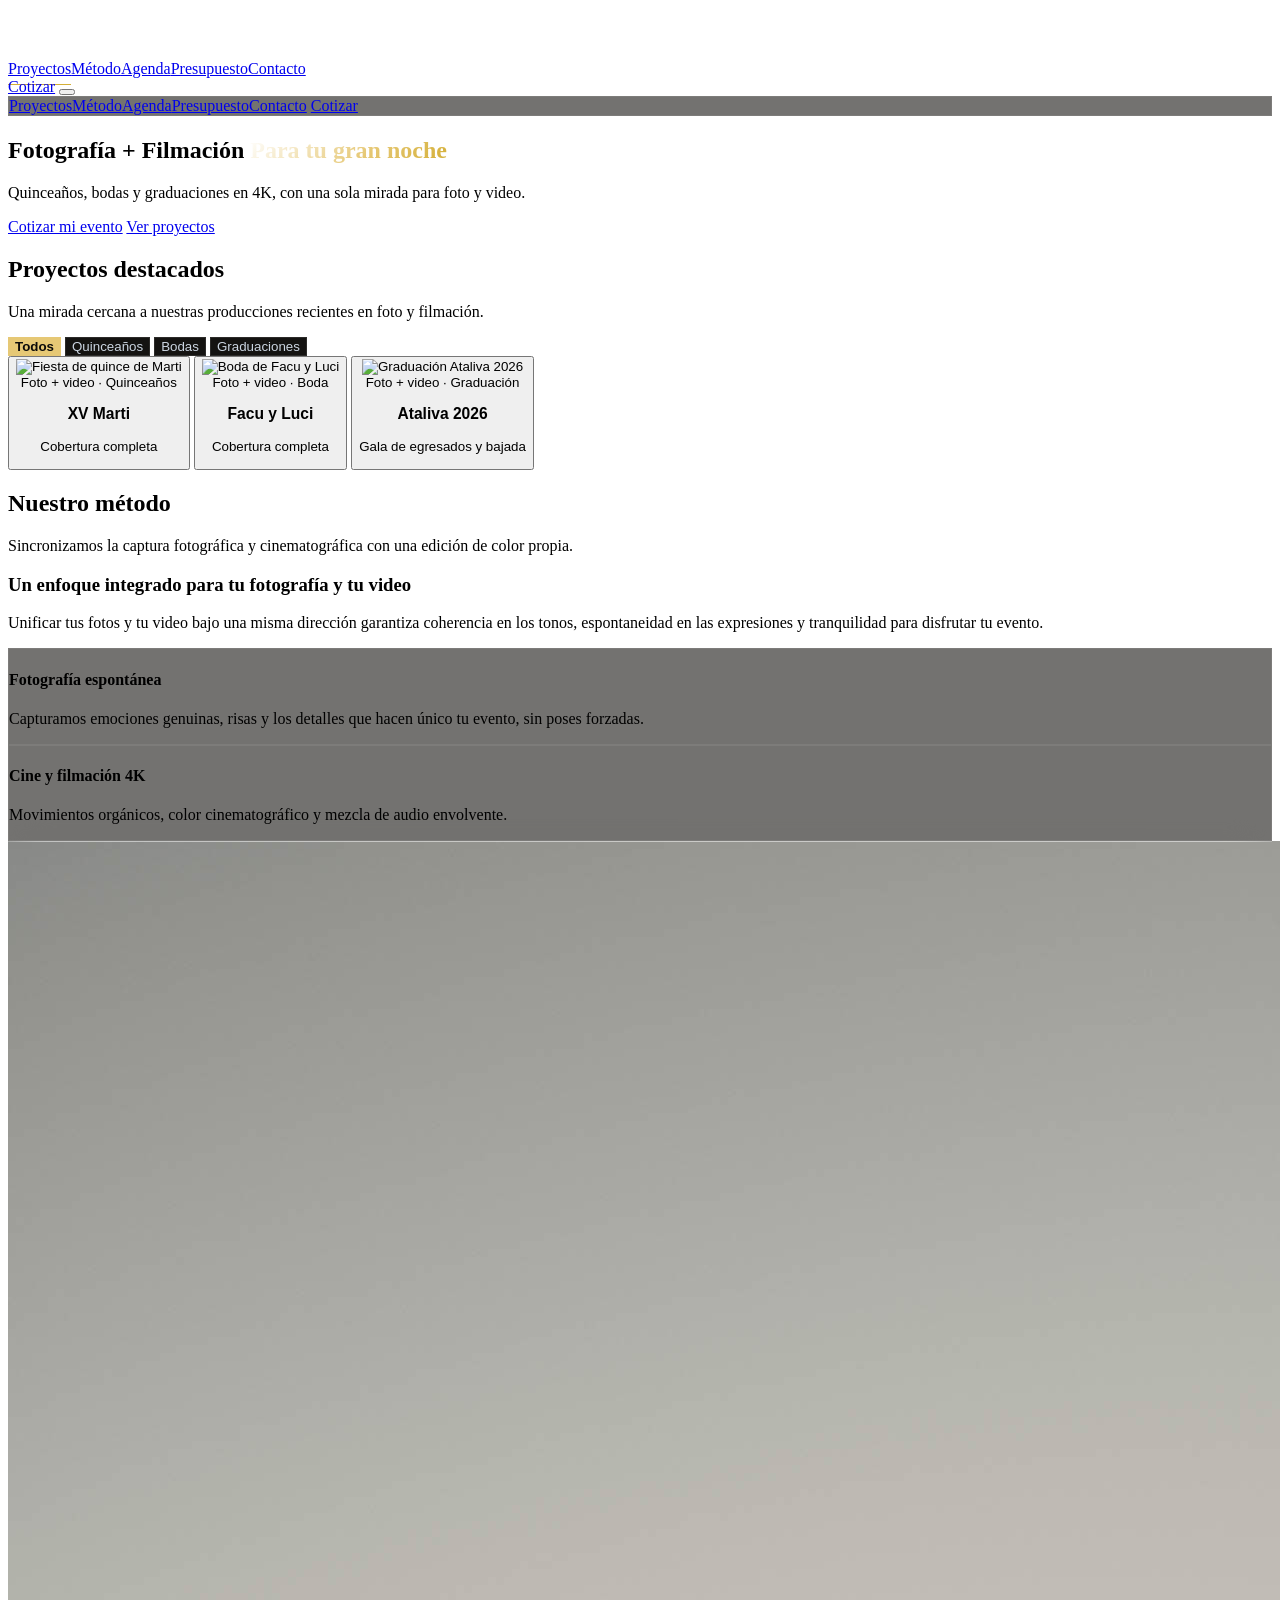
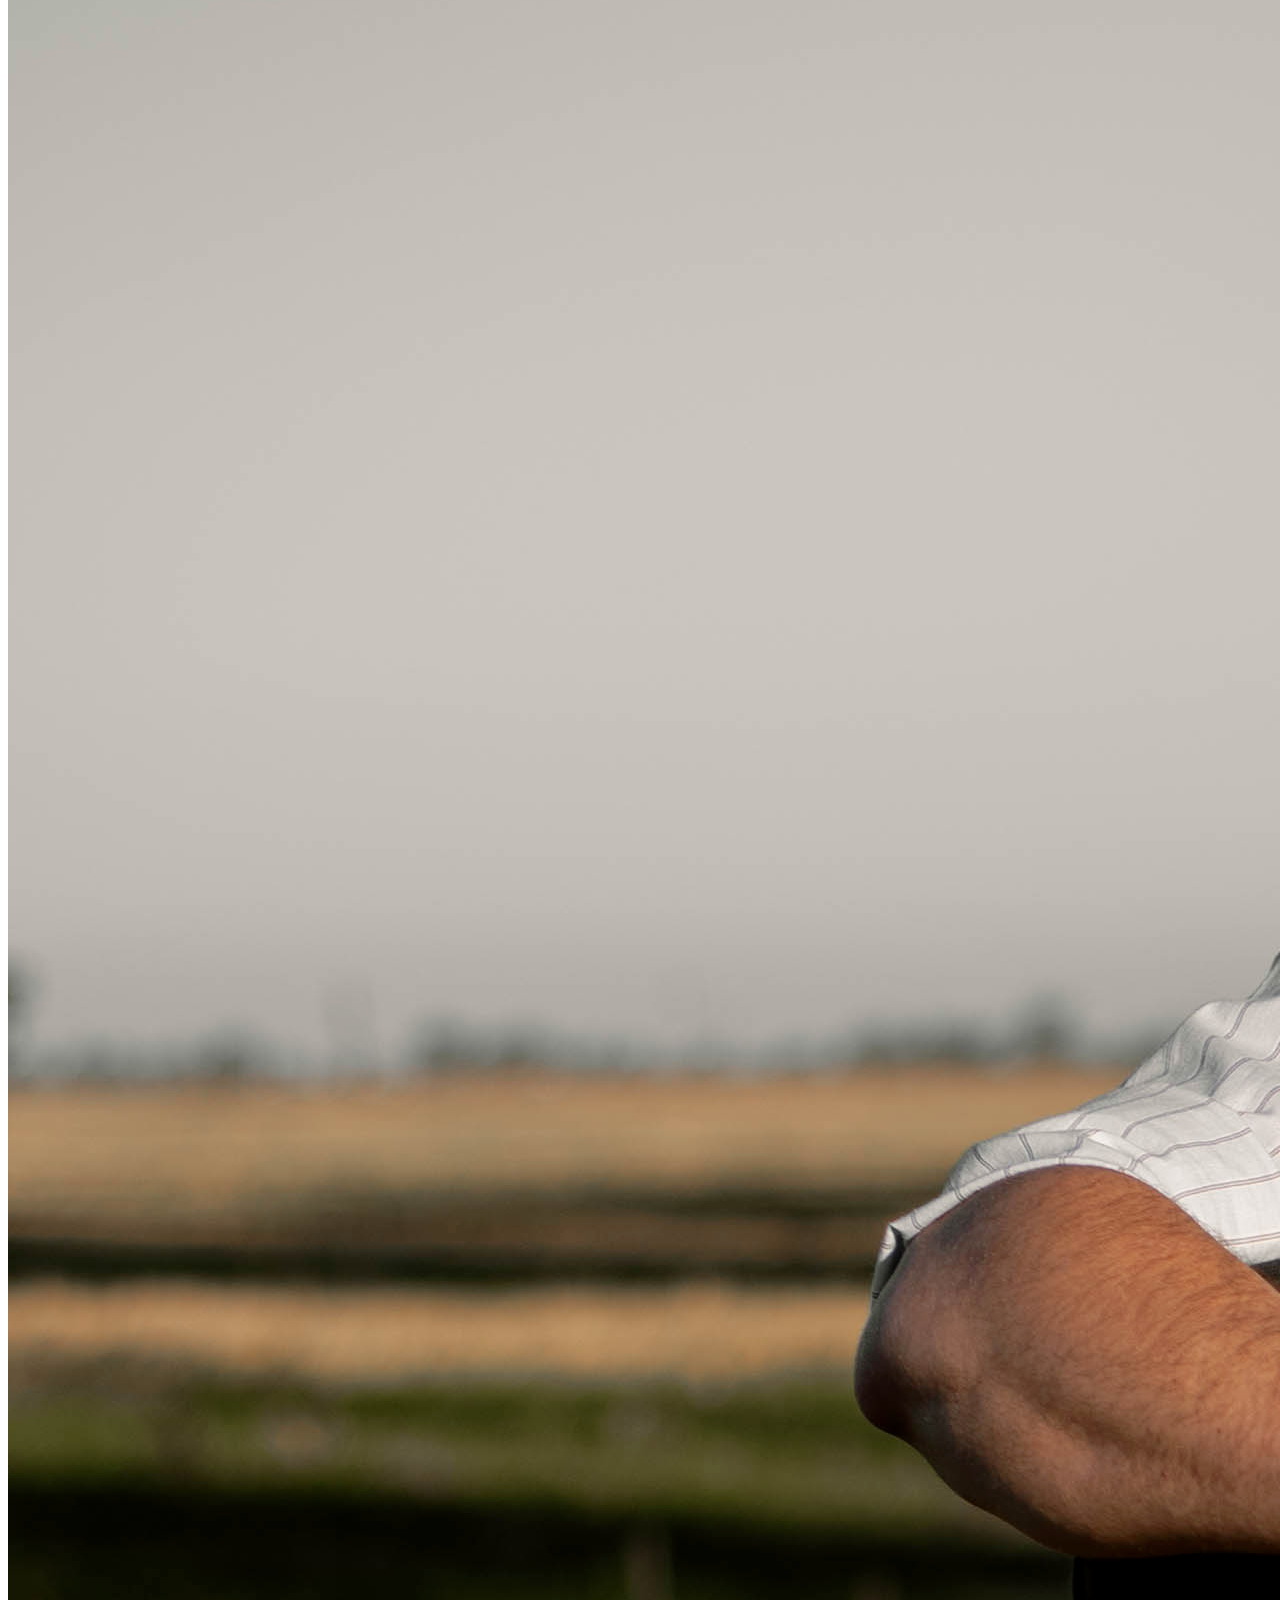
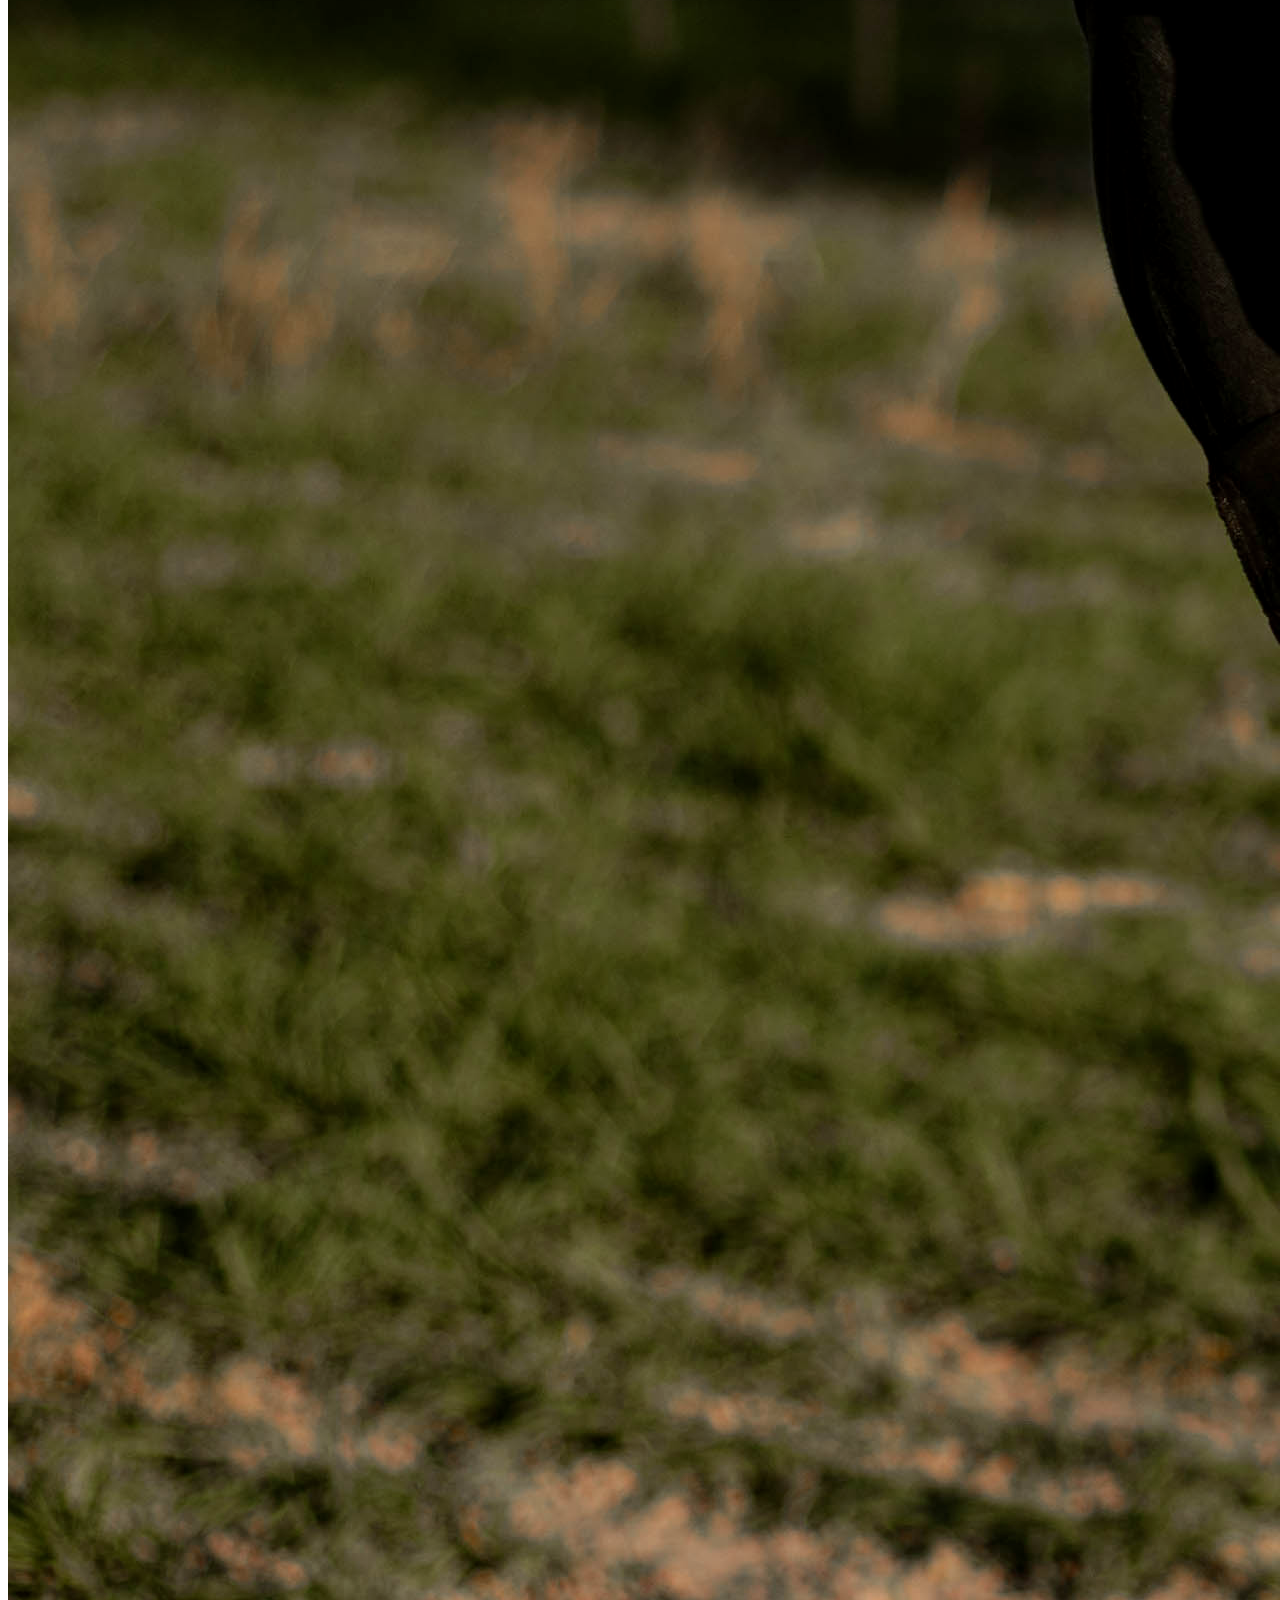
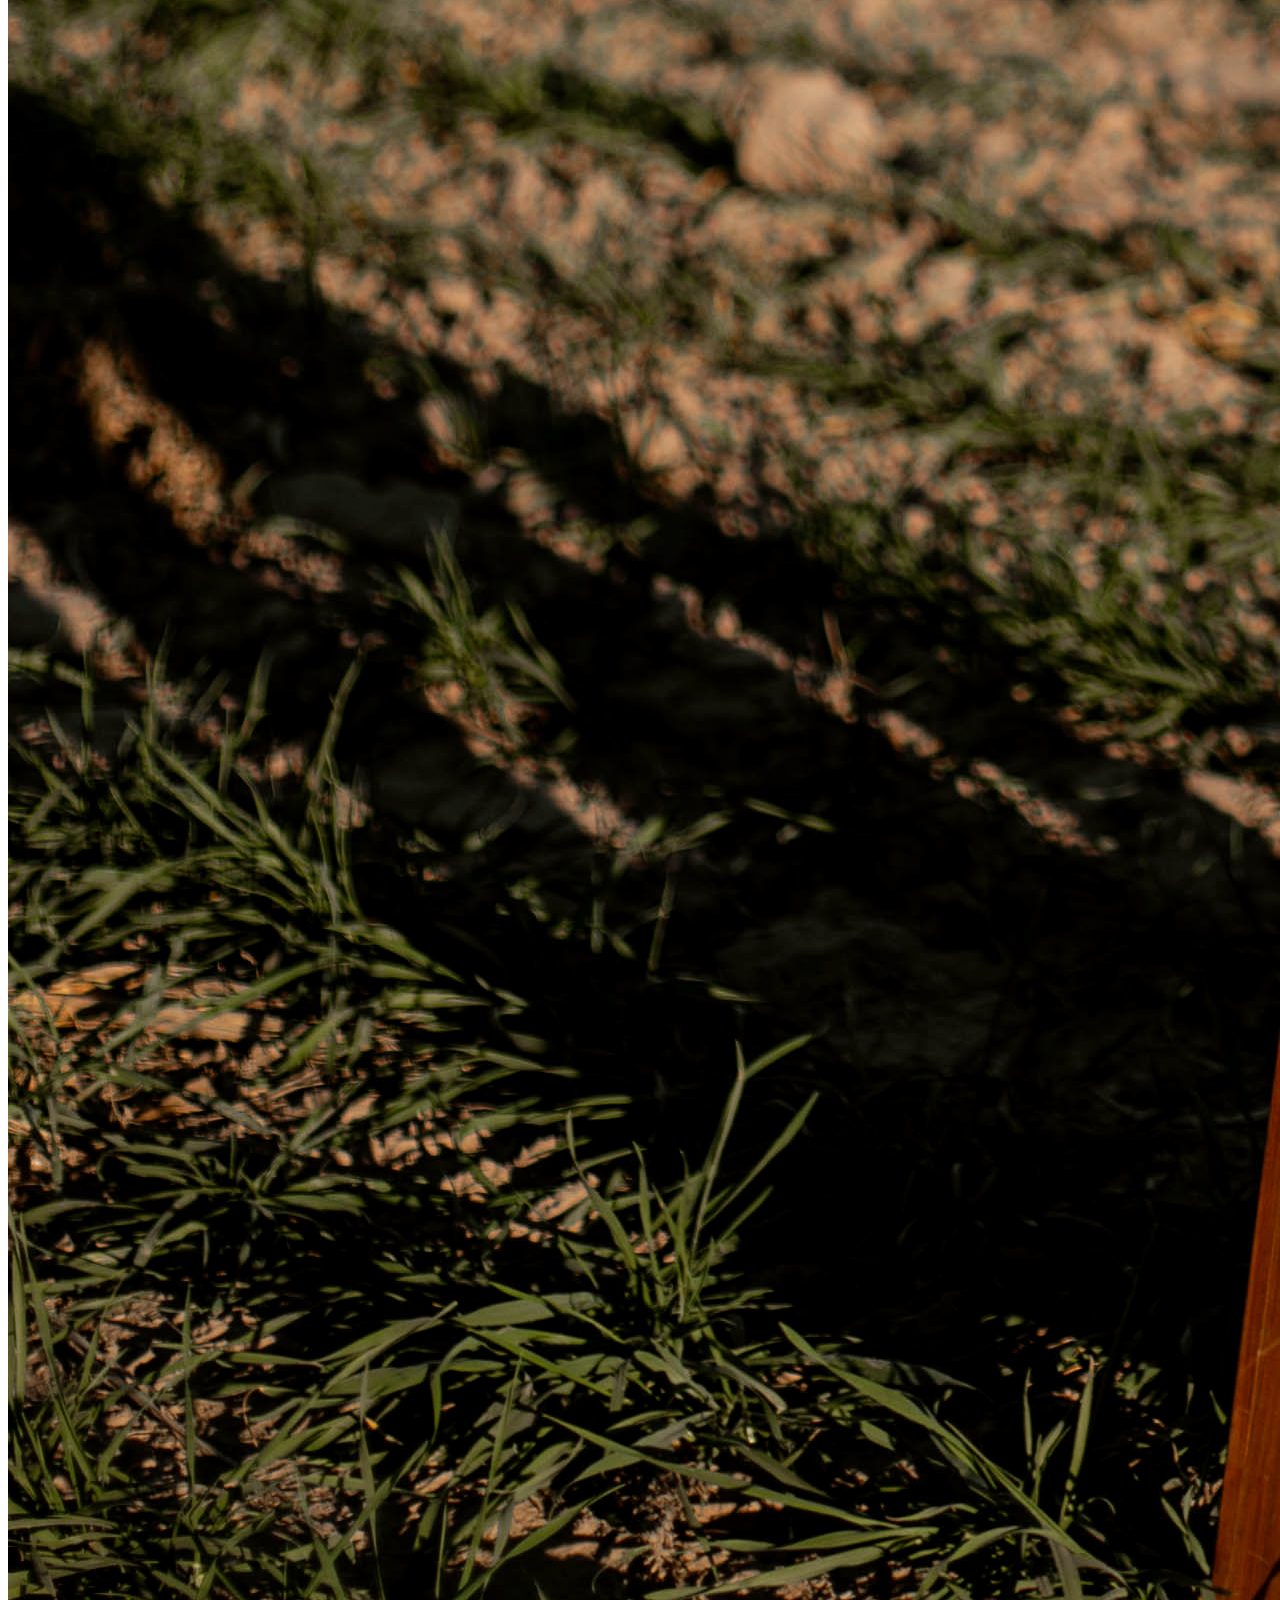
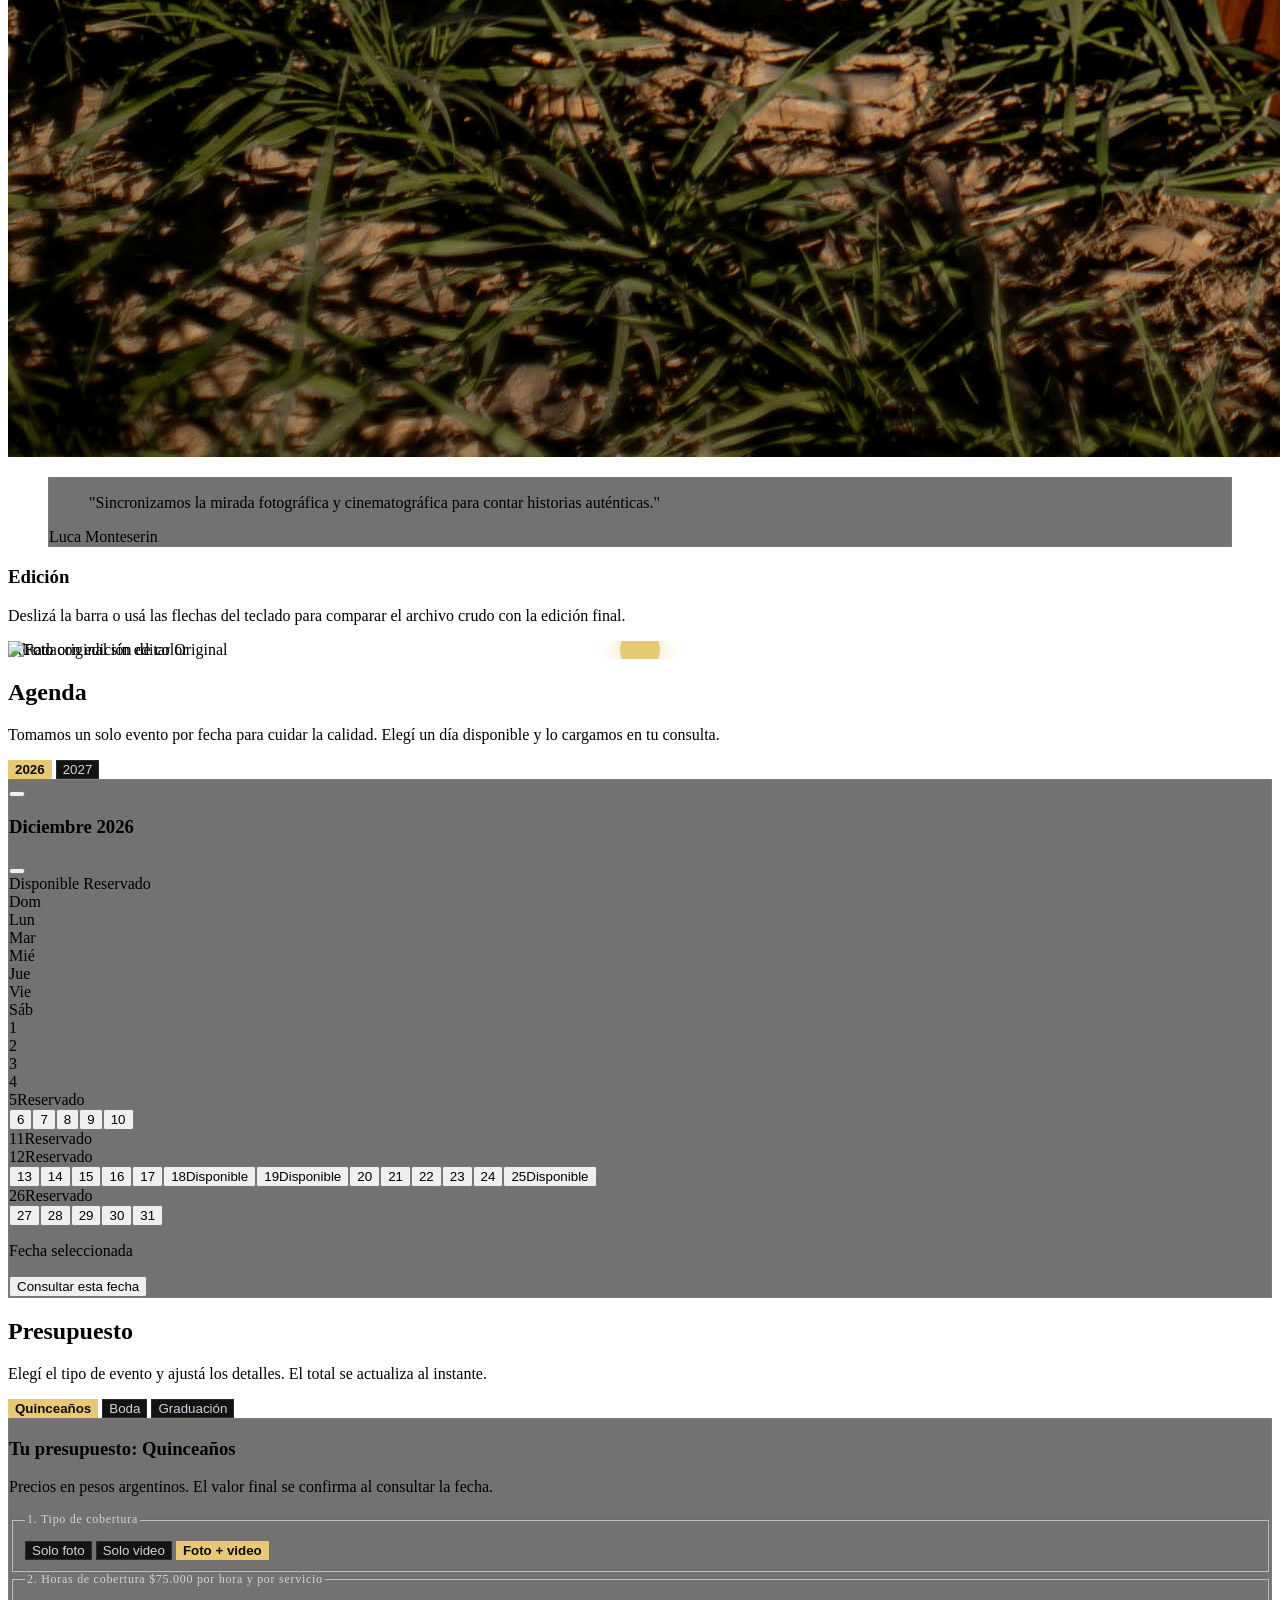
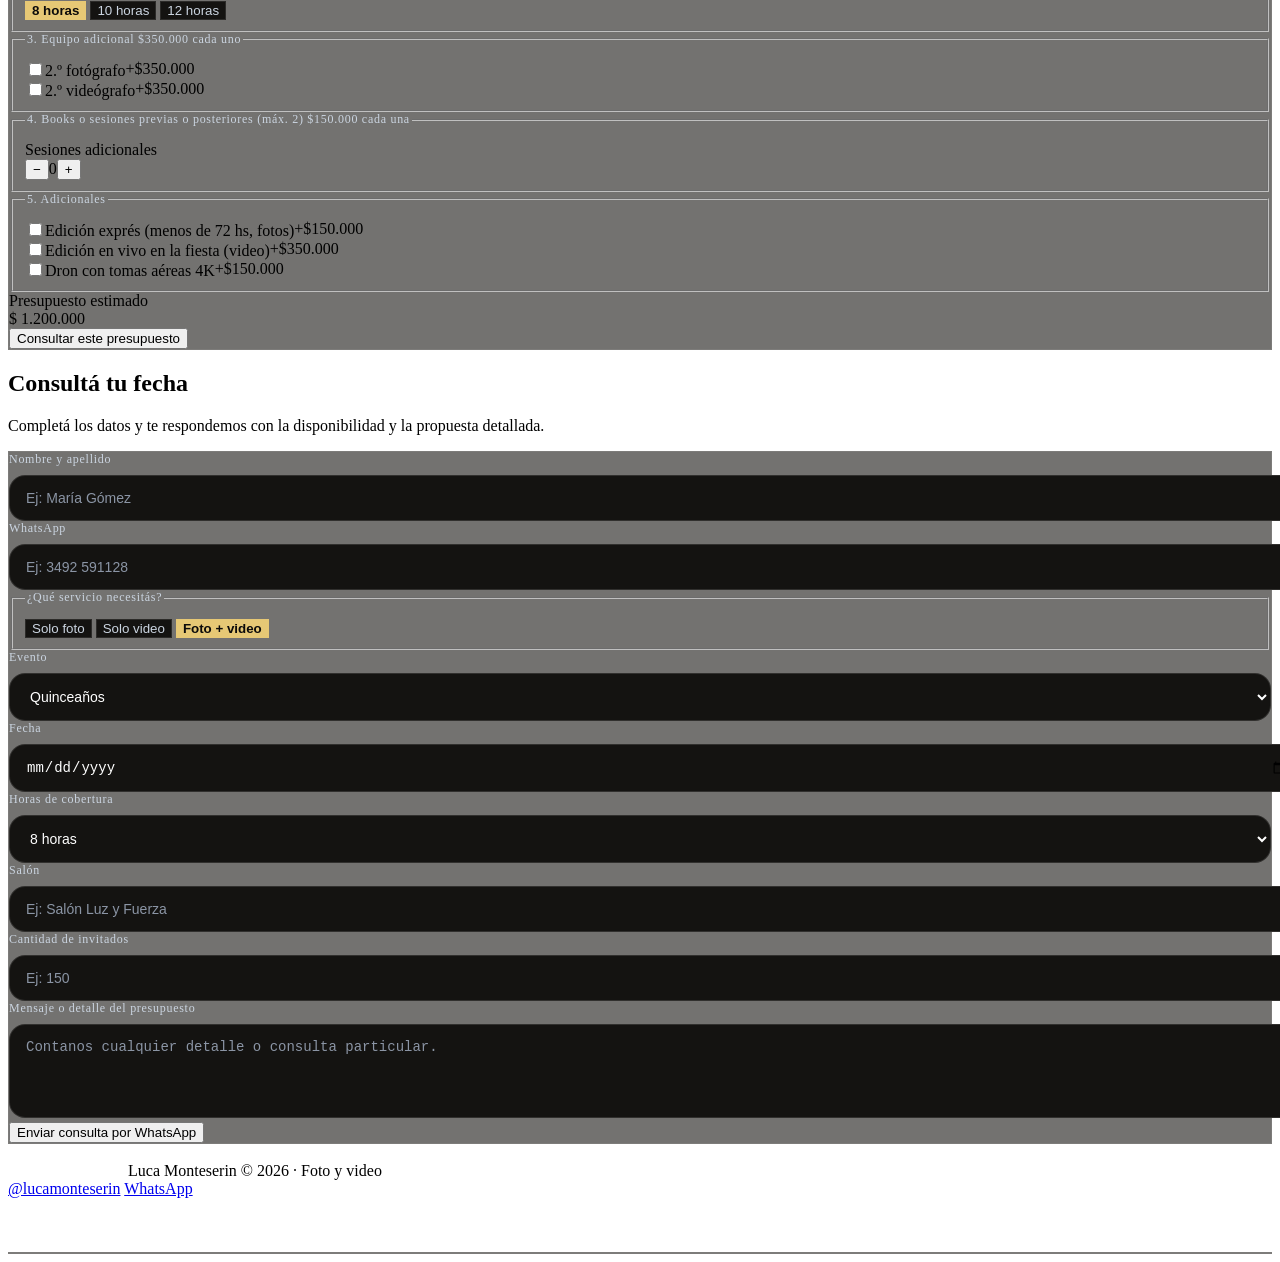
==== index.html @ 3e3f4127 "Update index.html" ====
<!DOCTYPE html>
<html lang="es" class="scroll-smooth dark">
<head>
  
<!-- VISTA PREVIA AL COMPARTIR -->
  <meta property="og:type" content="website">
  <meta property="og:url" content="Luca Monteserin ©">
  <meta property="og:title" content="Luca Monteserin · Fotografía + Filmación">
  <meta property="og:description" content="Fotografía y video 4K para quinceaños, bodas y graduaciones.">
  <meta property="og:image" content="https://lucamonteserin.netlify.app/DSC_8284.png">
  <meta property="og:image:width" content="1200">
  <meta property="og:image:height" content="630">

  <meta name="twitter:card" content="summary_large_image">
  <meta name="twitter:title" content="Luca Monteserin · Fotografía + Filmación">
  <meta name="twitter:description" content="Fotografía y video 4K para quinceaños, bodas y graduaciones.">
  <meta name="twitter:image" content="https://lucamonteserin.netlify.app/DSC_8284.png">
    
<link rel="icon" href="favicon.ico">
<script type="application/ld+json">{"@context":"https://schema.org","@type":"Photographer","name":"Luca Monteserin","description":"Fotografía y filmación de eventos: quinceaños, bodas y graduaciones.","telephone":"+5493492591128","sameAs":["https://instagram.com/lucamonteserin"]}</script>
<script src="https://cdn.tailwindcss.com"></script>
<link rel="preconnect" href="https://fonts.googleapis.com">
<link rel="preconnect" href="https://fonts.gstatic.com" crossorigin>
<link href="https://fonts.googleapis.com/css2?family=Plus+Jakarta+Sans:wght@200;300;400;500;600;700;800&display=swap" rel="stylesheet">
<script src="https://unpkg.com/lucide@0.469.0/dist/umd/lucide.min.js"></script>
<script>
tailwind.config={darkMode:'class',theme:{extend:{fontFamily:{sans:['Plus Jakarta Sans','system-ui','sans-serif']},colors:{gold:{300:'#fff',400:'#e6c875',500:'#d4af37'},warm:{950:'#0c0b0a',900:'#141311',800:'#1d1b18'}}}}}
</script>
<style>
:root{--ease:cubic-bezier(.16,1,.3,1)}
html{scroll-behavior:smooth;scroll-padding-top:90px}
::-webkit-scrollbar{width:6px}::-webkit-scrollbar-track{background:#0c0b0a}::-webkit-scrollbar-thumb{background:#2a2723;border-radius:9999px}
:focus-visible{outline:2px solid #e6c875;outline-offset:3px}
.skip{position:absolute;left:-999px;top:8px;z-index:100;background:#e6c875;color:#0c0b0a;padding:8px 16px;border-radius:9999px;font-weight:700}
.skip:focus{left:8px}
.glass-panel{background:rgba(23,21,18,.6);backdrop-filter:blur(20px);-webkit-backdrop-filter:blur(20px);border:1px solid rgba(255,255,255,.07)}
.gold-text{background:linear-gradient(135deg,#fff 0%,#e6c875 60%,#d4af37 100%);-webkit-background-clip:text;background-clip:text;-webkit-text-fill-color:transparent}
#main-header{transition:background .5s var(--ease),border-color .5s,backdrop-filter .5s;border-bottom:1px solid transparent}
#main-header.scrolled{background:rgba(12,11,10,.55);backdrop-filter:blur(16px);-webkit-backdrop-filter:blur(16px);border-color:rgba(255,255,255,.08)}
.nav-link{position:relative;padding:4px 0}
.nav-link::after{content:"";position:absolute;left:0;right:100%;bottom:-4px;height:1px;background:#d4af37;transition:right .4s var(--ease)}
.nav-link:hover::after,.nav-link.current::after{right:0}
.hero-slide{position:absolute;inset:0;opacity:0;transition:opacity 1.5s ease-in-out}
.hero-slide.active{opacity:1}
.hero-slide img{transform:scale(1.05);transition:transform 7s var(--ease)}
.hero-slide.active img{transform:scale(1)}
@keyframes rise{from{opacity:0;transform:translateY(22px)}to{opacity:1;transform:none}}
.hero-in>*{opacity:0;animation:rise 1s var(--ease) forwards}
.hero-in>:nth-child(1){animation-delay:.2s}.hero-in>:nth-child(2){animation-delay:.45s}.hero-in>:nth-child(3){animation-delay:.7s}
.reveal{opacity:0;transform:translateY(24px);transition:opacity .9s var(--ease),transform .9s var(--ease)}
.reveal.on{opacity:1;transform:none}
.card{transition:transform .6s var(--ease),border-color .4s,box-shadow .6s var(--ease)}
.card:hover{transform:translateY(-6px);border-color:rgba(212,175,55,.25);box-shadow:0 24px 60px rgba(0,0,0,.35)}
.card img{transition:transform 1s var(--ease)}
.card:hover img{transform:scale(1.05)}
.btn{position:relative;overflow:hidden;transition:transform .3s var(--ease),background .3s}
.btn:hover{transform:translateY(-2px)}.btn:active{transform:scale(.98)}
.ba{position:relative;overflow:hidden;user-select:none;touch-action:pan-y;cursor:ew-resize}
.ba-after{position:absolute;inset:0 auto 0 0;width:50%;overflow:hidden}
.ba-after img{position:absolute;inset:0 auto 0 0;height:100%;max-width:none;object-fit:cover}
.ba-line{position:absolute;top:0;bottom:0;left:50%;width:2px;background:#d4af37;z-index:20;transform:translateX(-50%)}
.ba-knob{position:absolute;top:50%;left:50%;transform:translate(-50%,-50%);width:40px;height:40px;border-radius:50%;background:#e6c875;color:#0c0b0a;display:flex;align-items:center;justify-content:center;box-shadow:0 0 25px rgba(212,175,55,.45)}
#lightbox{opacity:0;transition:opacity .4s var(--ease)}#lightbox.open{opacity:1}
#cal-grid{transition:opacity .25s,transform .3s var(--ease)}#cal-grid.swap{opacity:0;transform:translateY(8px)}
#toast.show{animation:rise .5s var(--ease) forwards}
.opt{border:1px solid rgba(255,255,255,.1);background:#141311;color:#cbd5e1;transition:all .25s}
.opt[aria-pressed=true]{background:#e6c875;border-color:#e6c875;color:#0c0b0a;font-weight:700}
.field{width:100%;padding:.875rem 1rem;border-radius:1rem;background:#141311;border:1px solid rgba(255,255,255,.12);color:#fff;font-size:.875rem}
.field::placeholder{color:#8b95a5}.field:focus{outline:none;border-color:#e6c875;box-shadow:0 0 0 3px rgba(212,175,55,.12)}
.lbl{display:block;font-size:.75rem;letter-spacing:.06em;color:#cbd5e1;margin-bottom:.5rem}
@media(prefers-reduced-motion:reduce){*,*::before,*::after{animation-duration:.01ms!important;transition-duration:.01ms!important;scroll-behavior:auto!important}.reveal,.hero-in>*{opacity:1!important;transform:none!important}}
</style>
</head>
<body class="bg-warm-950 text-slate-200 font-sans antialiased selection:bg-gold-400 selection:text-black min-h-screen flex flex-col overflow-x-hidden">
<a href="#proyectos" class="skip">Saltar al contenido</a>

<header id="main-header" class="fixed top-0 z-40 w-full">
  <div class="max-w-7xl mx-auto px-6 lg:px-10 flex items-center justify-between h-20">
    <a href="#hero" aria-label="Luca Monteserin, inicio"><img src="15.png" alt="Luca Monteserin" width="160" height="48" class="h-10 sm:h-12 w-auto contrast-125"></a>
    <nav class="hidden lg:flex items-center gap-8 text-xs tracking-widest text-slate-200 font-medium" aria-label="Principal">
      <a class="nav-link" href="#proyectos">Proyectos</a><a class="nav-link" href="#metodo">Método</a><a class="nav-link" href="#agenda">Agenda</a><a class="nav-link" href="#presupuesto">Presupuesto</a><a class="nav-link" href="#contacto">Contacto</a>
    </nav>
    <div class="flex items-center gap-3">
      <a href="#presupuesto" class="btn hidden sm:inline-flex items-center gap-2 px-6 py-2.5 text-xs font-semibold tracking-widest text-warm-950 bg-gold-400 hover:bg-gold-300 rounded-full"><i data-lucide="calculator" class="w-4 h-4"></i>Cotizar</a>
      <button id="menu-btn" class="lg:hidden p-2 text-slate-200" aria-label="Abrir menú" aria-expanded="false" aria-controls="mobile-menu"><i data-lucide="menu" class="w-6 h-6"></i></button>
    </div>
  </div>
  <div id="mobile-menu" class="hidden lg:hidden glass-panel px-6 py-6 space-y-4 text-sm font-medium tracking-widest">
    <a href="#proyectos" class="block">Proyectos</a><a href="#metodo" class="block">Método</a><a href="#agenda" class="block">Agenda</a><a href="#presupuesto" class="block">Presupuesto</a><a href="#contacto" class="block">Contacto</a>
    <a href="#presupuesto" class="flex justify-center gap-2 w-full py-3 text-xs font-bold text-warm-950 bg-gold-400 rounded-full">Cotizar</a>
  </div>
</header>

<main id="main" class="flex-grow">
<section id="hero" class="relative min-h-screen flex items-center justify-center overflow-hidden pt-28 pb-16">
  <div class="absolute inset-0" aria-hidden="true">
    <div class="hero-slide active"><img src="https://cdn.picflow.com/assets/images/resized/1920x1282/e1875571-5311-439b-bd66-19c6c9047d96.jpg" alt="" class="w-full h-full object-cover opacity-70"></div>
    <div class="hero-slide"><img loading="lazy" src="https://cdn.picflow.com/assets/images/resized/1920x1280/823b0d6a-82d9-4295-86eb-fdbc1032ae43.jpg" alt="" class="w-full h-full object-cover opacity-70"></div>
    <div class="hero-slide"><img loading="lazy" src="https://cdn.picflow.com/assets/images/resized/1920x1282/e020b22a-029d-46b8-a903-6fddad5fabba.jpg" alt="" class="w-full h-full object-cover opacity-70"></div>
    <div class="absolute inset-0 bg-gradient-to-t from-warm-950/80 via-warm-950/35 to-warm-950/20"></div>
  </div>
  <div class="relative z-10 max-w-5xl mx-auto px-6 text-center hero-in">
    <h1 class="text-white leading-none">
      <span class="block text-xl sm:text-2xl md:text-[2rem] font-extralight uppercase tracking-[.25em] mb-4">Fotografía + Filmación</span>
      <span class="block text-3xl sm:text-5xl md:text-6xl font-extrabold uppercase tracking-wider gold-text">Para tu gran noche</span>
    </h1>
    <p class="mt-6 text-slate-200 text-sm sm:text-base max-w-xl mx-auto">Quinceaños, bodas y graduaciones en 4K, con una sola mirada para foto y video.</p>
    <div class="mt-10 flex flex-col sm:flex-row items-center justify-center gap-4">
      <a href="#presupuesto" class="btn w-full sm:w-auto px-8 py-4 rounded-full text-xs font-bold uppercase tracking-widest text-warm-950 bg-gold-400 hover:bg-gold-300 flex items-center justify-center gap-3"><i data-lucide="calculator" class="w-4 h-4"></i>Cotizar mi evento</a>
      <a href="#proyectos" class="btn w-full sm:w-auto px-8 py-4 rounded-full text-xs font-bold uppercase tracking-widest text-slate-100 bg-white/5 hover:bg-white/10 border border-white/15 backdrop-blur-md flex items-center justify-center gap-3"><i data-lucide="grid" class="w-4 h-4 text-gold-400"></i>Ver proyectos</a>
    </div>
  </div>
</section>

<section id="proyectos" class="py-24 border-t border-white/5">
  <div class="max-w-7xl mx-auto px-6 lg:px-10">
    <div class="text-center max-w-2xl mx-auto mb-14 reveal">
      <h2 class="text-3xl sm:text-5xl font-bold text-white mb-4">Proyectos destacados</h2>
      <p class="text-slate-300 text-sm">Una mirada cercana a nuestras producciones recientes en foto y filmación.</p>
      <div class="flex flex-wrap justify-center gap-2 mt-8 bg-white/5 p-1.5 rounded-full border border-white/10 max-w-xl mx-auto" role="group" aria-label="Filtrar proyectos">
        <button class="opt filter px-5 py-2 rounded-full text-xs tracking-wider" data-cat="todos" aria-pressed="true">Todos</button>
        <button class="opt filter px-5 py-2 rounded-full text-xs tracking-wider" data-cat="quince" aria-pressed="false">Quinceaños</button>
        <button class="opt filter px-5 py-2 rounded-full text-xs tracking-wider" data-cat="bodas" aria-pressed="false">Bodas</button>
        <button class="opt filter px-5 py-2 rounded-full text-xs tracking-wider" data-cat="graduaciones" aria-pressed="false">Graduaciones</button>
      </div>
    </div>
    <div id="gallery" class="grid grid-cols-1 sm:grid-cols-2 lg:grid-cols-3 gap-8">
      <button type="button" class="card reveal group relative overflow-hidden rounded-3xl bg-warm-900 border border-white/5 text-left" data-cat="quince" data-full="https://cdn.picflow.com/assets/images/resized/1920x1280/71e223c0-7fbd-4b2d-b14e-8f84e005a30e.jpg" data-title="XV Marti" data-desc="Cobertura completa de foto y video">
        <div class="aspect-[4/5] overflow-hidden"><img loading="lazy" src="https://cdn.picflow.com/assets/images/resized/1920x1280/71e223c0-7fbd-4b2d-b14e-8f84e005a30e.jpg" alt="Fiesta de quince de Marti" class="w-full h-full object-cover"></div>
        <div class="absolute inset-0 bg-gradient-to-t from-warm-950 via-warm-950/20 to-transparent"></div>
        <div class="absolute bottom-0 inset-x-0 p-6"><span class="text-[11px] tracking-widest text-gold-300 bg-gold-500/10 px-3 py-1 rounded-full border border-gold-500/20">Foto + video · Quinceaños</span><h3 class="text-xl font-bold text-white mt-2">XV Marti</h3><p class="text-xs text-slate-300 mt-1">Cobertura completa</p></div>
      </button>
      <button type="button" class="card reveal group relative overflow-hidden rounded-3xl bg-warm-900 border border-white/5 text-left" data-cat="bodas" data-full="https://cdn.picflow.com/assets/images/resized/1280x1920/e9e9477d-0f40-45f0-8ac5-3b3f902b4778.jpg" data-title="Boda de Facu y Luci" data-desc="Cobertura completa de foto y video">
        <div class="aspect-[4/5] overflow-hidden"><img loading="lazy" src="https://cdn.picflow.com/assets/images/resized/1280x1920/e9e9477d-0f40-45f0-8ac5-3b3f902b4778.jpg" alt="Boda de Facu y Luci" class="w-full h-full object-cover"></div>
        <div class="absolute inset-0 bg-gradient-to-t from-warm-950 via-warm-950/20 to-transparent"></div>
        <div class="absolute bottom-0 inset-x-0 p-6"><span class="text-[11px] tracking-widest text-gold-300 bg-gold-500/10 px-3 py-1 rounded-full border border-gold-500/20">Foto + video · Boda</span><h3 class="text-xl font-bold text-white mt-2">Facu y Luci</h3><p class="text-xs text-slate-300 mt-1">Cobertura completa</p></div>
      </button>
      <button type="button" class="card reveal group relative overflow-hidden rounded-3xl bg-warm-900 border border-white/5 text-left" data-cat="graduaciones" data-full="https://cdn.picflow.com/assets/images/resized/1282x1920/447c2c2d-a141-43cf-abaf-e9c0e68af625.jpg" data-title="Ataliva 2026" data-desc="Gala de egresados y bajada">
        <div class="aspect-[4/5] overflow-hidden"><img loading="lazy" src="https://cdn.picflow.com/assets/images/resized/1282x1920/447c2c2d-a141-43cf-abaf-e9c0e68af625.jpg" alt="Graduación Ataliva 2026" class="w-full h-full object-cover"></div>
        <div class="absolute inset-0 bg-gradient-to-t from-warm-950 via-warm-950/20 to-transparent"></div>
        <div class="absolute bottom-0 inset-x-0 p-6"><span class="text-[11px] tracking-widest text-gold-300 bg-gold-500/10 px-3 py-1 rounded-full border border-gold-500/20">Foto + video · Graduación</span><h3 class="text-xl font-bold text-white mt-2">Ataliva 2026</h3><p class="text-xs text-slate-300 mt-1">Gala de egresados y bajada</p></div>
      </button>
    </div>
  </div>
</section>

<section id="metodo" class="py-24 border-t border-white/5">
  <div class="max-w-7xl mx-auto px-6 lg:px-10">
    <div class="text-center max-w-2xl mx-auto mb-16 reveal">
      <h2 class="text-3xl sm:text-5xl font-bold text-white mb-4">Nuestro método</h2>
      <p class="text-slate-300 text-sm">Sincronizamos la captura fotográfica y cinematográfica con una edición de color propia.</p>
    </div>
    <div class="grid grid-cols-1 lg:grid-cols-2 gap-12 items-center mb-20">
      <div class="reveal">
        <h3 class="text-2xl sm:text-4xl font-bold text-white mb-6 leading-tight">Un enfoque integrado para tu fotografía y tu video</h3>
        <p class="text-slate-300 text-base leading-relaxed mb-8 max-w-prose">Unificar tus fotos y tu video bajo una misma dirección garantiza coherencia en los tonos, espontaneidad en las expresiones y tranquilidad para disfrutar tu evento.</p>
        <div class="space-y-4">
          <div class="flex items-start gap-4 p-5 rounded-3xl glass-panel"><div class="p-3 rounded-2xl bg-gold-500/10 text-gold-400"><i data-lucide="camera" class="w-5 h-5"></i></div><div><h4 class="font-bold text-white">Fotografía espontánea</h4><p class="text-sm text-slate-300 mt-1 leading-relaxed">Capturamos emociones genuinas, risas y los detalles que hacen único tu evento, sin poses forzadas.</p></div></div>
          <div class="flex items-start gap-4 p-5 rounded-3xl glass-panel"><div class="p-3 rounded-2xl bg-gold-500/10 text-gold-400"><i data-lucide="video" class="w-5 h-5"></i></div><div><h4 class="font-bold text-white">Cine y filmación 4K</h4><p class="text-sm text-slate-300 mt-1 leading-relaxed">Movimientos orgánicos, color cinematográfico y mezcla de audio envolvente.</p></div></div>
        </div>
      </div>
      <div class="reveal">
        <div class="aspect-[4/5] rounded-3xl overflow-hidden border border-white/10 shadow-2xl relative">
          <img loading="lazy" src="DSC_8284.png" alt="Luca Monteserin, fotógrafo y filmmaker" class="w-full h-full object-cover">
          <div class="absolute inset-0 bg-gradient-to-t from-warm-950 via-transparent to-transparent"></div>
          <figure class="absolute bottom-6 left-6 right-6 p-6 glass-panel rounded-2xl"><blockquote class="text-sm text-gold-300 font-medium">"Sincronizamos la mirada fotográfica y cinematográfica para contar historias auténticas."</blockquote><figcaption class="text-xs text-slate-300 tracking-widest mt-2">Luca Monteserin</figcaption></figure>
        </div>
      </div>
    </div>
    <div class="pt-12 border-t border-white/10">
      <div class="text-center max-w-2xl mx-auto mb-10 reveal">
        <h3 class="text-2xl sm:text-3xl font-bold text-white mb-2">Edición</h3>
        <p class="text-slate-300 text-sm">Deslizá la barra o usá las flechas del teclado para comparar el archivo crudo con la edición final.</p>
      </div>
      <div id="ba" class="ba reveal rounded-3xl shadow-2xl border border-white/10 aspect-[16/9] max-w-5xl mx-auto" role="slider" tabindex="0" aria-label="Comparador antes y después" aria-valuemin="0" aria-valuemax="100" aria-valuenow="50">
        <img loading="lazy" src="https://images.unsplash.com/photo-1519741497674-611481863552?auto=format&fit=crop&w=1200&q=80" alt="Foto original sin editar" class="w-full h-full object-cover grayscale contrast-75 brightness-90" draggable="false">
        <span class="absolute bottom-4 left-4 z-10 px-3 py-1 rounded-full bg-black/70 text-white text-[11px] tracking-widest">Original</span>
        <div id="ba-after" class="ba-after"><img src="https://images.unsplash.com/photo-1519741497674-611481863552?auto=format&fit=crop&w=1200&q=80" alt="Foto con edición de color" draggable="false"><span class="absolute bottom-4 left-4 z-10 px-3 py-1 rounded-full bg-gold-400 text-warm-950 text-[11px] font-bold tracking-widest">Editada</span></div>
        <div id="ba-line" class="ba-line"><div class="ba-knob"><i data-lucide="chevrons-left-right" class="w-4 h-4"></i></div></div>
      </div>
    </div>
  </div>
</section>

<section id="agenda" class="py-24 border-t border-white/5">
  <div class="max-w-7xl mx-auto px-6 lg:px-10">
    <div class="text-center max-w-2xl mx-auto mb-12 reveal">
      <h2 class="text-3xl sm:text-5xl font-bold text-white mb-3">Agenda</h2>
      <p class="text-slate-300 text-sm max-w-lg mx-auto">Tomamos un solo evento por fecha para cuidar la calidad. Elegí un día disponible y lo cargamos en tu consulta.</p>
      <div class="flex justify-center gap-3 mt-8" role="group" aria-label="Año">
        <button class="opt yr px-7 py-2.5 rounded-full text-xs tracking-wider" data-y="2026" aria-pressed="true">2026</button>
        <button class="opt yr px-7 py-2.5 rounded-full text-xs tracking-wider" data-y="2027" aria-pressed="false">2027</button>
      </div>
    </div>
    <div class="glass-panel p-6 sm:p-10 rounded-3xl max-w-4xl mx-auto reveal">
      <div class="flex flex-col md:flex-row items-center justify-between gap-6 pb-8 border-b border-white/10">
        <div class="flex items-center gap-4">
          <button id="prev" class="p-3 rounded-full bg-white/5 hover:bg-gold-400 hover:text-warm-950 border border-white/10 transition-colors" aria-label="Mes anterior"><i data-lucide="chevron-left" class="w-5 h-5"></i></button>
          <h3 id="month-title" class="text-2xl sm:text-3xl font-bold text-gold-400 min-w-[220px] text-center" aria-live="polite"></h3>
          <button id="next" class="p-3 rounded-full bg-white/5 hover:bg-gold-400 hover:text-warm-950 border border-white/10 transition-colors" aria-label="Mes siguiente"><i data-lucide="chevron-right" class="w-5 h-5"></i></button>
        </div>
        <div class="flex flex-wrap justify-center gap-3 text-xs text-slate-200">
          <span class="flex items-center gap-2 bg-warm-950/80 px-3.5 py-1.5 rounded-full border border-emerald-500/30"><span class="w-2.5 h-2.5 rounded-full bg-emerald-500"></span>Disponible</span>
          <span class="flex items-center gap-2 bg-warm-950/80 px-3.5 py-1.5 rounded-full border border-gold-500/30"><span class="w-2.5 h-2.5 rounded-full bg-gold-400"></span>Reservado</span>
        </div>
      </div>
      <div class="mt-8">
        <div class="grid grid-cols-7 text-center text-xs tracking-wider text-slate-300 mb-4 font-medium"><div>Dom</div><div>Lun</div><div>Mar</div><div>Mié</div><div>Jue</div><div class="text-gold-400 font-bold">Vie</div><div class="text-gold-400 font-bold">Sáb</div></div>
        <div id="cal-grid" class="grid grid-cols-7 gap-2 sm:gap-3"></div>
      </div>
      <div id="date-banner" class="hidden mt-8 flex-col sm:flex-row items-center justify-between gap-4 bg-gold-500/10 p-5 rounded-2xl border border-gold-500/20">
        <div class="flex items-center gap-3"><div class="w-10 h-10 rounded-full bg-gold-400 text-warm-950 flex items-center justify-center"><i data-lucide="calendar" class="w-5 h-5"></i></div><div><p class="text-xs text-slate-300">Fecha seleccionada</p><p id="date-text" class="text-base sm:text-lg font-bold text-white"></p></div></div>
        <button id="date-confirm" class="btn w-full sm:w-auto px-6 py-3 rounded-full bg-gold-400 hover:bg-gold-300 text-warm-950 font-bold text-xs uppercase tracking-widest flex items-center justify-center gap-2">Consultar esta fecha<i data-lucide="arrow-right" class="w-4 h-4"></i></button>
      </div>
    </div>
  </div>
</section>

<section id="presupuesto" class="py-24 border-t border-white/5">
  <div class="max-w-7xl mx-auto px-6 lg:px-10">
    <div class="text-center max-w-2xl mx-auto mb-14 reveal">
      <h2 class="text-3xl sm:text-5xl font-bold text-white mb-3">Presupuesto</h2>
      <p class="text-slate-300 text-sm">Elegí el tipo de evento y ajustá los detalles. El total se actualiza al instante.</p>
      <div class="flex flex-wrap justify-center gap-2 mt-8 bg-white/5 p-1.5 rounded-full border border-white/10 max-w-md mx-auto" role="group" aria-label="Tipo de evento">
        <button class="opt ev px-5 py-2.5 rounded-full text-xs tracking-wider" data-ev="Quinceaños" aria-pressed="true">Quinceaños</button>
        <button class="opt ev px-5 py-2.5 rounded-full text-xs tracking-wider" data-ev="Boda" aria-pressed="false">Boda</button>
        <button class="opt ev px-5 py-2.5 rounded-full text-xs tracking-wider" data-ev="Graduación" aria-pressed="false">Graduación</button>
      </div>
    </div>
    <div class="glass-panel p-6 sm:p-10 rounded-3xl max-w-4xl mx-auto border-gold-500/30 shadow-2xl reveal">
      <div class="pb-6 border-b border-white/10"><h3 class="text-xl font-bold text-white" id="calc-title">Tu presupuesto: Quinceaños</h3><p class="text-xs text-slate-300 mt-1">Precios en pesos argentinos. El valor final se confirma al consultar la fecha.</p></div>
      <div class="py-8 space-y-8">
        <fieldset><legend class="lbl">1. Tipo de cobertura</legend>
          <div class="grid grid-cols-1 sm:grid-cols-3 gap-3" id="fmt-group">
            <button type="button" class="opt fmt py-3.5 px-4 rounded-2xl text-xs tracking-wider flex flex-col items-center gap-1" data-fmt="foto" aria-pressed="false"><i data-lucide="camera" class="w-4 h-4"></i>Solo foto</button>
            <button type="button" class="opt fmt py-3.5 px-4 rounded-2xl text-xs tracking-wider flex flex-col items-center gap-1" data-fmt="video" aria-pressed="false"><i data-lucide="video" class="w-4 h-4"></i>Solo video</button>
            <button type="button" class="opt fmt py-3.5 px-4 rounded-2xl text-xs tracking-wider flex flex-col items-center gap-1" data-fmt="ambos" aria-pressed="true"><i data-lucide="sparkles" class="w-4 h-4"></i>Foto + video</button>
          </div></fieldset>
        <fieldset><legend class="lbl">2. Horas de cobertura <span class="text-gold-400 ml-2">$75.000 por hora y por servicio</span></legend>
          <div class="grid grid-cols-3 gap-3">
            <button type="button" class="opt hrs py-3 px-4 rounded-2xl text-xs tracking-wider" data-h="8" aria-pressed="true">8 horas</button>
            <button type="button" class="opt hrs py-3 px-4 rounded-2xl text-xs tracking-wider" data-h="10" aria-pressed="false">10 horas</button>
            <button type="button" class="opt hrs py-3 px-4 rounded-2xl text-xs tracking-wider" data-h="12" aria-pressed="false">12 horas</button>
          </div></fieldset>
        <fieldset><legend class="lbl">3. Equipo adicional <span class="text-gold-400 ml-2">$350.000 cada uno</span></legend>
          <div class="grid grid-cols-1 sm:grid-cols-2 gap-3">
            <label id="c-xphoto" class="flex items-center justify-between p-3.5 rounded-2xl bg-warm-900 border border-white/10 hover:border-gold-500/40 cursor-pointer"><span class="flex items-center gap-3 text-sm"><input type="checkbox" id="xphoto" class="accent-yellow-500 w-4 h-4">2.º fotógrafo</span><span class="text-xs text-slate-300">+$350.000</span></label>
            <label id="c-xvideo" class="flex items-center justify-between p-3.5 rounded-2xl bg-warm-900 border border-white/10 hover:border-gold-500/40 cursor-pointer"><span class="flex items-center gap-3 text-sm"><input type="checkbox" id="xvideo" class="accent-yellow-500 w-4 h-4">2.º videógrafo</span><span class="text-xs text-slate-300">+$350.000</span></label>
          </div></fieldset>
        <fieldset><legend class="lbl">4. Books o sesiones previas o posteriores (máx. 2) <span class="text-gold-400 ml-2">$150.000 cada una</span></legend>
          <div class="flex items-center justify-between p-4 rounded-2xl bg-warm-900 border border-white/10"><span class="text-sm">Sesiones adicionales</span>
            <div class="flex items-center gap-3"><button type="button" id="books-minus" class="w-9 h-9 rounded-full bg-white/10 hover:bg-gold-400 hover:text-warm-950 font-bold transition-colors" aria-label="Quitar una sesión">−</button><output id="books" class="font-bold text-gold-300 min-w-[20px] text-center" aria-live="polite">0</output><button type="button" id="books-plus" class="w-9 h-9 rounded-full bg-white/10 hover:bg-gold-400 hover:text-warm-950 font-bold transition-colors" aria-label="Agregar una sesión">+</button></div></div></fieldset>
        <fieldset><legend class="lbl">5. Adicionales</legend>
          <div class="grid grid-cols-1 sm:grid-cols-2 gap-3 text-sm">
            <label id="c-express" class="flex items-center justify-between p-3.5 rounded-2xl bg-warm-900 border border-white/10 hover:border-gold-500/40 cursor-pointer"><span class="flex items-center gap-3"><input type="checkbox" id="express" class="accent-yellow-500 w-4 h-4">Edición exprés (menos de 72 hs, fotos)</span><span class="text-xs text-slate-300">+$150.000</span></label>
            <label id="c-live" class="flex items-center justify-between p-3.5 rounded-2xl bg-warm-900 border border-white/10 hover:border-gold-500/40 cursor-pointer"><span class="flex items-center gap-3"><input type="checkbox" id="live" class="accent-yellow-500 w-4 h-4">Edición en vivo en la fiesta (video)</span><span class="text-xs text-slate-300">+$350.000</span></label>
            <label id="c-drone" class="flex items-center justify-between p-3.5 rounded-2xl bg-warm-900 border border-white/10 hover:border-gold-500/40 cursor-pointer sm:col-span-2"><span class="flex items-center gap-3"><input type="checkbox" id="drone" class="accent-yellow-500 w-4 h-4">Dron con tomas aéreas 4K</span><span class="text-xs text-slate-300">+$150.000</span></label>
          </div></fieldset>
      </div>
      <div class="pt-6 border-t border-white/10 flex flex-col sm:flex-row items-center justify-between gap-6">
        <div><span class="text-xs text-slate-300">Presupuesto estimado</span><div class="text-3xl sm:text-4xl font-extrabold text-gold-400 tracking-tight" id="total" aria-live="polite">$ 1.200.000</div></div>
        <button id="quote-send" class="btn w-full sm:w-auto px-8 py-4 rounded-full bg-gold-400 hover:bg-gold-300 text-warm-950 font-bold text-xs uppercase tracking-widest flex items-center justify-center gap-3"><i data-lucide="send" class="w-4 h-4"></i>Consultar este presupuesto</button>
      </div>
    </div>
  </div>
</section>

<section id="contacto" class="py-24 border-t border-white/5">
  <div class="max-w-4xl mx-auto px-6">
    <div class="text-center max-w-2xl mx-auto mb-12 reveal">
      <h2 class="text-3xl sm:text-5xl font-bold text-white mb-3">Consultá tu fecha</h2>
      <p class="text-slate-300 text-sm">Completá los datos y te respondemos con la disponibilidad y la propuesta detallada.</p>
    </div>
    <div class="glass-panel p-8 sm:p-12 rounded-3xl shadow-2xl reveal">
      <form id="form" class="space-y-6" novalidate>
        <div class="grid grid-cols-1 sm:grid-cols-2 gap-6">
          <div><label class="lbl" for="f-name">Nombre y apellido</label><input class="field" type="text" id="f-name" required autocomplete="name" placeholder="Ej: María Gómez"></div>
          <div><label class="lbl" for="f-phone">WhatsApp</label><input class="field" type="tel" id="f-phone" required autocomplete="tel" placeholder="Ej: 3492 591128"></div>
        </div>
        <fieldset><legend class="lbl">¿Qué servicio necesitás?</legend>
          <div class="grid grid-cols-3 gap-3" id="svc-group">
            <button type="button" class="opt svc py-3 px-4 rounded-xl text-xs tracking-wider" data-v="Solo foto" aria-pressed="false">Solo foto</button>
            <button type="button" class="opt svc py-3 px-4 rounded-xl text-xs tracking-wider" data-v="Solo video" aria-pressed="false">Solo video</button>
            <button type="button" class="opt svc py-3 px-4 rounded-xl text-xs tracking-wider" data-v="Foto + video" aria-pressed="true">Foto + video</button>
          </div></fieldset>
        <div class="grid grid-cols-1 sm:grid-cols-3 gap-6">
          <div><label class="lbl" for="f-type">Evento</label><select class="field" id="f-type"><option>Quinceaños</option><option>Boda</option><option>Graduación</option></select></div>
          <div><label class="lbl" for="f-date">Fecha</label><input class="field" type="date" id="f-date" required></div>
          <div><label class="lbl" for="f-hours">Horas de cobertura</label><select class="field" id="f-hours"><option value="8 hs">8 horas</option><option value="10 hs">10 horas</option><option value="12 hs">12 horas</option></select></div>
        </div>
        <div class="grid grid-cols-1 sm:grid-cols-2 gap-6">
          <div><label class="lbl" for="f-place">Salón</label><input class="field" type="text" id="f-place" placeholder="Ej: Salón Luz y Fuerza"></div>
          <div><label class="lbl" for="f-guests">Cantidad de invitados</label><input class="field" type="number" id="f-guests" min="1" placeholder="Ej: 150"></div>
        </div>
        <div><label class="lbl" for="f-msg">Mensaje o detalle del presupuesto</label><textarea class="field resize-none" id="f-msg" rows="4" placeholder="Contanos cualquier detalle o consulta particular."></textarea></div>
        <button type="submit" class="btn w-full py-4 rounded-full bg-emerald-600 hover:bg-emerald-500 text-white font-bold text-xs uppercase tracking-widest flex items-center justify-center gap-2"><i data-lucide="message-circle" class="w-4 h-4"></i>Enviar consulta por WhatsApp</button>
      </form>
    </div>
  </div>
</section>
</main>

<footer class="border-t border-white/5 py-12 text-xs text-slate-300">
  <div class="max-w-7xl mx-auto px-6 flex flex-col sm:flex-row items-center justify-between gap-6">
    <div class="flex items-center gap-3"><img src="15.png" alt="" width="120" height="32" class="h-8 w-auto opacity-90"><span>Luca Monteserin © <span id="year">2026</span> · Foto y video</span></div>
    <div class="flex items-center gap-6">
      <a href="https://instagram.com/lucamonteserin" target="_blank" rel="noopener noreferrer" class="hover:text-gold-300 flex items-center gap-1.5"><i data-lucide="instagram" class="w-4 h-4"></i>@lucamonteserin</a>
      <a id="wa-footer" href="https://wa.me/5493492591128?text=Hola!%20Quisiera%20consultar%20disponibilidad%20para%20un%20evento." target="_blank" rel="noopener noreferrer" class="hover:text-gold-300 flex items-center gap-1.5"><i data-lucide="message-circle" class="w-4 h-4"></i>WhatsApp</a>
    </div>
  </div>
</footer>

<div id="lightbox" class="fixed inset-0 z-50 hidden items-center justify-center p-4 bg-black/95 backdrop-blur-xl" role="dialog" aria-modal="true" aria-labelledby="lb-title">
  <button id="lb-close" class="absolute top-6 right-6 p-3 text-white bg-white/10 rounded-full hover:bg-gold-400 hover:text-warm-950 transition-colors" aria-label="Cerrar"><i data-lucide="x" class="w-6 h-6"></i></button>
  <div class="max-w-5xl w-full flex flex-col items-center">
    <img id="lb-img" src="" alt="" class="max-h-[75vh] w-auto object-contain rounded-2xl shadow-2xl border border-white/10">
    <h3 id="lb-title" class="text-2xl font-bold text-white mt-6 mb-1"></h3>
    <p id="lb-desc" class="text-sm text-slate-300 text-center"></p>
  </div>
</div>

<div id="toast" role="status" class="fixed bottom-6 right-6 z-50 hidden items-center gap-3 px-5 py-4 rounded-2xl glass-panel border border-gold-500/30 text-white text-sm shadow-2xl"><i data-lucide="check-circle" class="w-4 h-4 text-gold-400"></i><span id="toast-msg"></span></div>

<script>
const $=s=>document.querySelector(s),$$=s=>[...document.querySelectorAll(s)];
const WA="5493492591128";
const pad=n=>String(n).padStart(2,'0');
const today=new Date();today.setHours(0,0,0,0);
const todayKey=`${today.getFullYear()}-${pad(today.getMonth()+1)}-${pad(today.getDate())}`;
const setPressed=(sel,fn)=>$$(sel).forEach(b=>b.setAttribute('aria-pressed',fn(b)));
function toast(m){const t=$('#toast');$('#toast-msg').textContent=m;t.classList.remove('hidden');t.classList.add('flex','show');clearTimeout(t._t);t._t=setTimeout(()=>{t.classList.add('hidden');t.classList.remove('flex','show')},3500)}
const go=id=>$(id).scrollIntoView({behavior:'smooth'});

// Header, hero, menú
addEventListener('scroll',()=>$('#main-header').classList.toggle('scrolled',scrollY>20),{passive:true});
const slides=$$('.hero-slide');let si=0;
if(!matchMedia('(prefers-reduced-motion: reduce)').matches)setInterval(()=>{slides[si].classList.remove('active');si=(si+1)%slides.length;slides[si].classList.add('active')},4500);
const menu=$('#mobile-menu'),mbtn=$('#menu-btn');
mbtn.onclick=()=>{const open=menu.classList.toggle('hidden')===false;mbtn.setAttribute('aria-expanded',open)};
menu.querySelectorAll('a').forEach(a=>a.onclick=()=>{menu.classList.add('hidden');mbtn.setAttribute('aria-expanded','false')});

// Reveal al hacer scroll (solo opacidad y desplazamiento, sin pisar otras transiciones)
const io=new IntersectionObserver(es=>es.forEach(e=>{if(e.isIntersecting){e.target.classList.add('on');io.unobserve(e.target)}}),{threshold:.1,rootMargin:'0px 0px -40px 0px'});
$$('.reveal').forEach(el=>io.observe(el));
// Sección activa en el menú
const links=$$('header nav a'),spy=new IntersectionObserver(es=>es.forEach(e=>{if(e.isIntersecting)links.forEach(l=>l.classList.toggle('current',l.getAttribute('href')==='#'+e.target.id))}),{rootMargin:'-40% 0px -55% 0px'});
links.forEach(l=>{const s=$(l.getAttribute('href'));s&&spy.observe(s)});

// Filtros de galería
$$('.filter').forEach(b=>b.onclick=()=>{const c=b.dataset.cat;setPressed('.filter',x=>x===b);$$('#gallery .card').forEach(i=>i.style.display=(c==='todos'||i.dataset.cat===c)?'':'none')});

// Lightbox accesible
const lb=$('#lightbox');let lbFrom=null;
$$('#gallery .card').forEach(c=>c.onclick=()=>{lbFrom=c;$('#lb-img').src=c.dataset.full;$('#lb-img').alt=c.dataset.title;$('#lb-title').textContent=c.dataset.title;$('#lb-desc').textContent=c.dataset.desc;lb.classList.replace('hidden','flex');requestAnimationFrame(()=>{lb.classList.add('open');$('#lb-close').focus()})});
function closeLb(){lb.classList.remove('open');setTimeout(()=>{lb.classList.replace('flex','hidden');lbFrom&&lbFrom.focus()},300)}
$('#lb-close').onclick=closeLb;lb.onclick=e=>{if(e.target===lb)closeLb()};
addEventListener('keydown',e=>{if(e.key==='Escape'&&!lb.classList.contains('hidden'))closeLb()});

// Slider antes / después (la imagen "después" conserva el ancho total del contenedor)
(function(){const box=$('#ba'),after=$('#ba-after'),img=after.querySelector('img'),line=$('#ba-line');let drag=false,pos=50;
const fit=()=>{img.style.width=box.getBoundingClientRect().width+'px'};
function set(p){pos=Math.max(0,Math.min(100,p));after.style.width=pos+'%';line.style.left=pos+'%';box.setAttribute('aria-valuenow',Math.round(pos))}
const fromX=x=>{const r=box.getBoundingClientRect();set((x-r.left)/r.width*100)};
box.addEventListener('pointerdown',e=>{drag=true;box.setPointerCapture(e.pointerId);fromX(e.clientX)});
box.addEventListener('pointermove',e=>{if(drag)fromX(e.clientX)});
['pointerup','pointercancel'].forEach(t=>box.addEventListener(t,()=>drag=false));
box.addEventListener('keydown',e=>{if(e.key==='ArrowLeft')set(pos-5);if(e.key==='ArrowRight')set(pos+5)});
addEventListener('resize',fit);fit();set(50)})();

// Agenda: solo se muestra "Reservado", sin nombres de clientes
const booked=new Set(["2026-10-10","2026-10-12","2026-10-17","2026-11-06","2026-11-07","2026-11-14","2026-11-28","2026-12-05","2026-12-11","2026-12-12","2026-12-26","2027-01-23","2027-02-05","2027-02-07","2027-02-13","2027-02-27","2027-04-24"]);
const MESES=["Enero","Febrero","Marzo","Abril","Mayo","Junio","Julio","Agosto","Septiembre","Octubre","Noviembre","Diciembre"];
let Y=Math.min(2027,Math.max(2026,today.getFullYear())),M=Y===today.getFullYear()?today.getMonth():0,sel=null;
function renderCal(){const g=$('#cal-grid');$('#month-title').textContent=`${MESES[M]} ${Y}`;
  setPressed('.yr',b=>+b.dataset.y===Y);g.innerHTML='';
  const first=new Date(Y,M,1).getDay(),days=new Date(Y,M+1,0).getDate();
  for(let i=0;i<first;i++)g.appendChild(Object.assign(document.createElement('div'),{className:'aspect-square rounded-2xl bg-white/[.02] border border-white/5 opacity-30'}));
  for(let d=1;d<=days;d++){const key=`${Y}-${pad(M+1)}-${pad(d)}`,dow=new Date(Y,M,d).getDay(),wk=dow===5||dow===6,past=key<todayKey,isB=booked.has(key);
    const el=document.createElement(isB||past?'div':'button');let cls='aspect-square rounded-2xl border p-1 sm:p-2 flex flex-col justify-center items-center text-center ',tag='';
    if(isB){cls+='bg-gold-500/10 border-gold-400/40 text-gold-300';tag='Reservado';el.setAttribute('aria-label',`${d} de ${MESES[M]}: reservado`)}
    else if(past){cls+='border-white/5 text-slate-600 opacity-50';el.setAttribute('aria-label',`${d} de ${MESES[M]}: fecha pasada`)}
    else{el.type='button';el.setAttribute('aria-label',`${d} de ${MESES[M]}: disponible`);el.onclick=()=>pick(key,d);
      cls+=wk?'bg-emerald-950/30 border-emerald-500/30 text-emerald-300 hover:bg-emerald-500 hover:text-warm-950 transition-colors':'bg-warm-950/50 border-white/10 text-slate-300 hover:border-gold-400/50 hover:text-gold-300 transition-colors';
      if(wk)tag='Disponible'}
    if(sel===key)cls+=' ring-2 ring-gold-400';
    el.className=cls;el.innerHTML=`<span class="font-bold text-xs sm:text-sm leading-none">${d}</span>${tag?`<span class="text-[10px] mt-0.5 hidden sm:block truncate px-1 font-semibold">${tag}</span>`:''}`;g.appendChild(el)}}
function swap(fn){const g=$('#cal-grid');g.classList.add('swap');setTimeout(()=>{fn();g.classList.remove('swap')},150)}
function pick(key,d){sel=key;renderCal();$('#date-text').textContent=`${d} de ${MESES[M]} de ${Y}`;const b=$('#date-banner');b.classList.remove('hidden');b.classList.add('flex');$('#f-date').value=key}
$('#prev').onclick=()=>swap(()=>{M--;if(M<0){if(Y===2027){Y=2026;M=11}else M=0}renderCal()});
$('#next').onclick=()=>swap(()=>{M++;if(M>11){if(Y===2026){Y=2027;M=0}else M=11}renderCal()});
$$('.yr').forEach(b=>b.onclick=()=>swap(()=>{Y=+b.dataset.y;M=Y===today.getFullYear()?today.getMonth():0;renderCal()}));
$('#date-confirm').onclick=()=>{go('#contacto');toast('Fecha cargada en el formulario.')};

// Cotizador
const P={hour:75000,cam:350000,drone:150000,book:150000,express:150000,live:350000};
const S={ev:'Quinceaños',fmt:'ambos',h:8,books:0};
const FMT={foto:'Solo foto',video:'Solo video',ambos:'Foto + video'};
const ars=n=>new Intl.NumberFormat('es-AR',{style:'currency',currency:'ARS',maximumFractionDigits:0}).format(n);
function calc(){const f=S.fmt,two=f==='ambos'?2:1,c=id=>$('#'+id).checked;
  let t=S.h*P.hour*two+S.books*P.book*two;
  if(f!=='video'&&c('xphoto'))t+=P.cam;if(f!=='foto'&&c('xvideo'))t+=P.cam;
  if(f!=='video'&&c('express'))t+=P.express;if(f!=='foto'&&c('live'))t+=P.live;if(f!=='foto'&&c('drone'))t+=P.drone;
  $('#total').textContent=ars(t);return t}
function applyFmt(){const f=S.fmt,show={xphoto:f!=='video',express:f!=='video',xvideo:f!=='foto',live:f!=='foto',drone:f!=='foto'};
  for(const k in show){$('#c-'+k).style.display=show[k]?'flex':'none';if(!show[k])$('#'+k).checked=false}
  setPressed('.fmt',b=>b.dataset.fmt===f);calc()}
$$('.ev').forEach(b=>b.onclick=()=>{S.ev=b.dataset.ev;setPressed('.ev',x=>x===b);$('#calc-title').textContent='Tu presupuesto: '+S.ev;calc()});
$$('.fmt').forEach(b=>b.onclick=()=>{S.fmt=b.dataset.fmt;applyFmt()});
$$('.hrs').forEach(b=>b.onclick=()=>{S.h=+b.dataset.h;setPressed('.hrs',x=>x===b);calc()});
$('#books-minus').onclick=()=>{S.books=Math.max(0,S.books-1);$('#books').textContent=S.books;calc()};
$('#books-plus').onclick=()=>{S.books=Math.min(2,S.books+1);$('#books').textContent=S.books;calc()};
['xphoto','xvideo','express','live','drone'].forEach(id=>$('#'+id).onchange=calc);
function svc(v){$$('.svc').forEach(b=>b.setAttribute('aria-pressed',b.dataset.v===v))}
$$('.svc').forEach(b=>b.onclick=()=>svc(b.dataset.v));
$('#quote-send').onclick=()=>{const t=calc(),ex=[],c=id=>$('#'+id).checked,f=S.fmt;
  if(f!=='video'&&c('xphoto'))ex.push('2.º fotógrafo');if(f!=='foto'&&c('xvideo'))ex.push('2.º videógrafo');
  if(S.books)ex.push(`${S.books} book(s) o sesión(es)`);if(f!=='video'&&c('express'))ex.push('Edición exprés (fotos)');
  if(f!=='foto'&&c('live'))ex.push('Edición en vivo (video)');if(f!=='foto'&&c('drone'))ex.push('Dron');
  $('#f-type').value=S.ev;svc(FMT[f]);$('#f-hours').value=S.h+' hs';
  $('#f-msg').value=`Presupuesto cotizado:\n• Evento: ${S.ev}\n• Cobertura: ${FMT[f]}\n• Horas: ${S.h} hs\n• Adicionales: ${ex.join(', ')||'Ninguno'}\n• Estimado: ${ars(t)}`;
  go('#contacto');toast('Presupuesto cargado en el formulario.')};

// Formulario → WhatsApp (valida antes de enviar)
$('#f-date').min=todayKey;
$('#form').addEventListener('submit',e=>{e.preventDefault();const f=e.target;if(!f.reportValidity())return;
  const v=id=>$('#'+id).value.trim(),sv=$('.svc[aria-pressed=true]').dataset.v;
  const txt=`Hola! Mi nombre es *${v('f-name')}*. Quisiera consultar disponibilidad y presupuesto:\n\n🎉 *Evento:* ${v('f-type')}\n🎬 *Servicio:* ${sv}\n📅 *Fecha:* ${v('f-date')}\n⏱️ *Horas:* ${v('f-hours')}\n🏛️ *Salón:* ${v('f-place')||'A definir'}\n👥 *Invitados:* ${v('f-guests')||'A definir'}\n📞 *WhatsApp:* ${v('f-phone')}\n\n💬 *Detalle:*\n${v('f-msg')||'Sin detalles adicionales'}`;
  window.open(`https://wa.me/${WA}?text=${encodeURIComponent(txt)}`,'_blank','noopener');toast('Abriendo WhatsApp…')});

$('#year').textContent=today.getFullYear();
renderCal();applyFmt();lucide.createIcons();
</script>
</body>
</html>
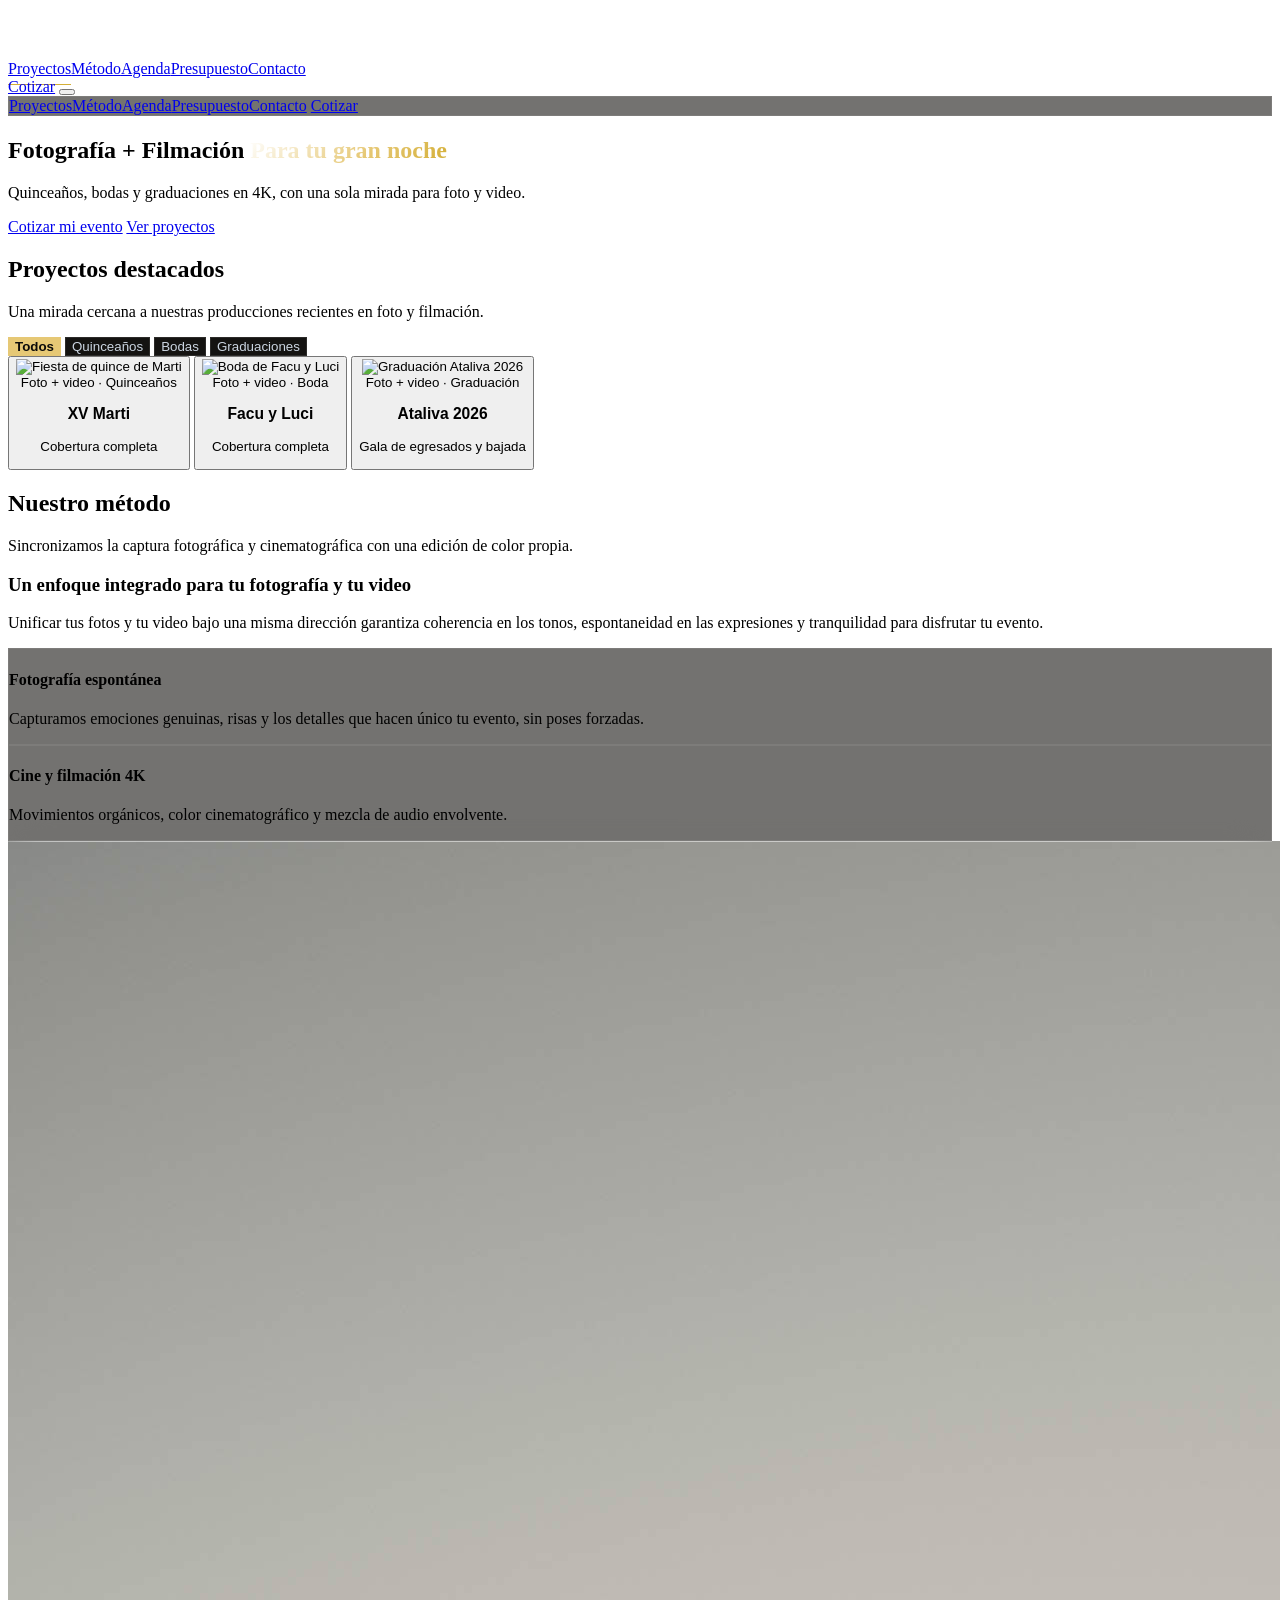
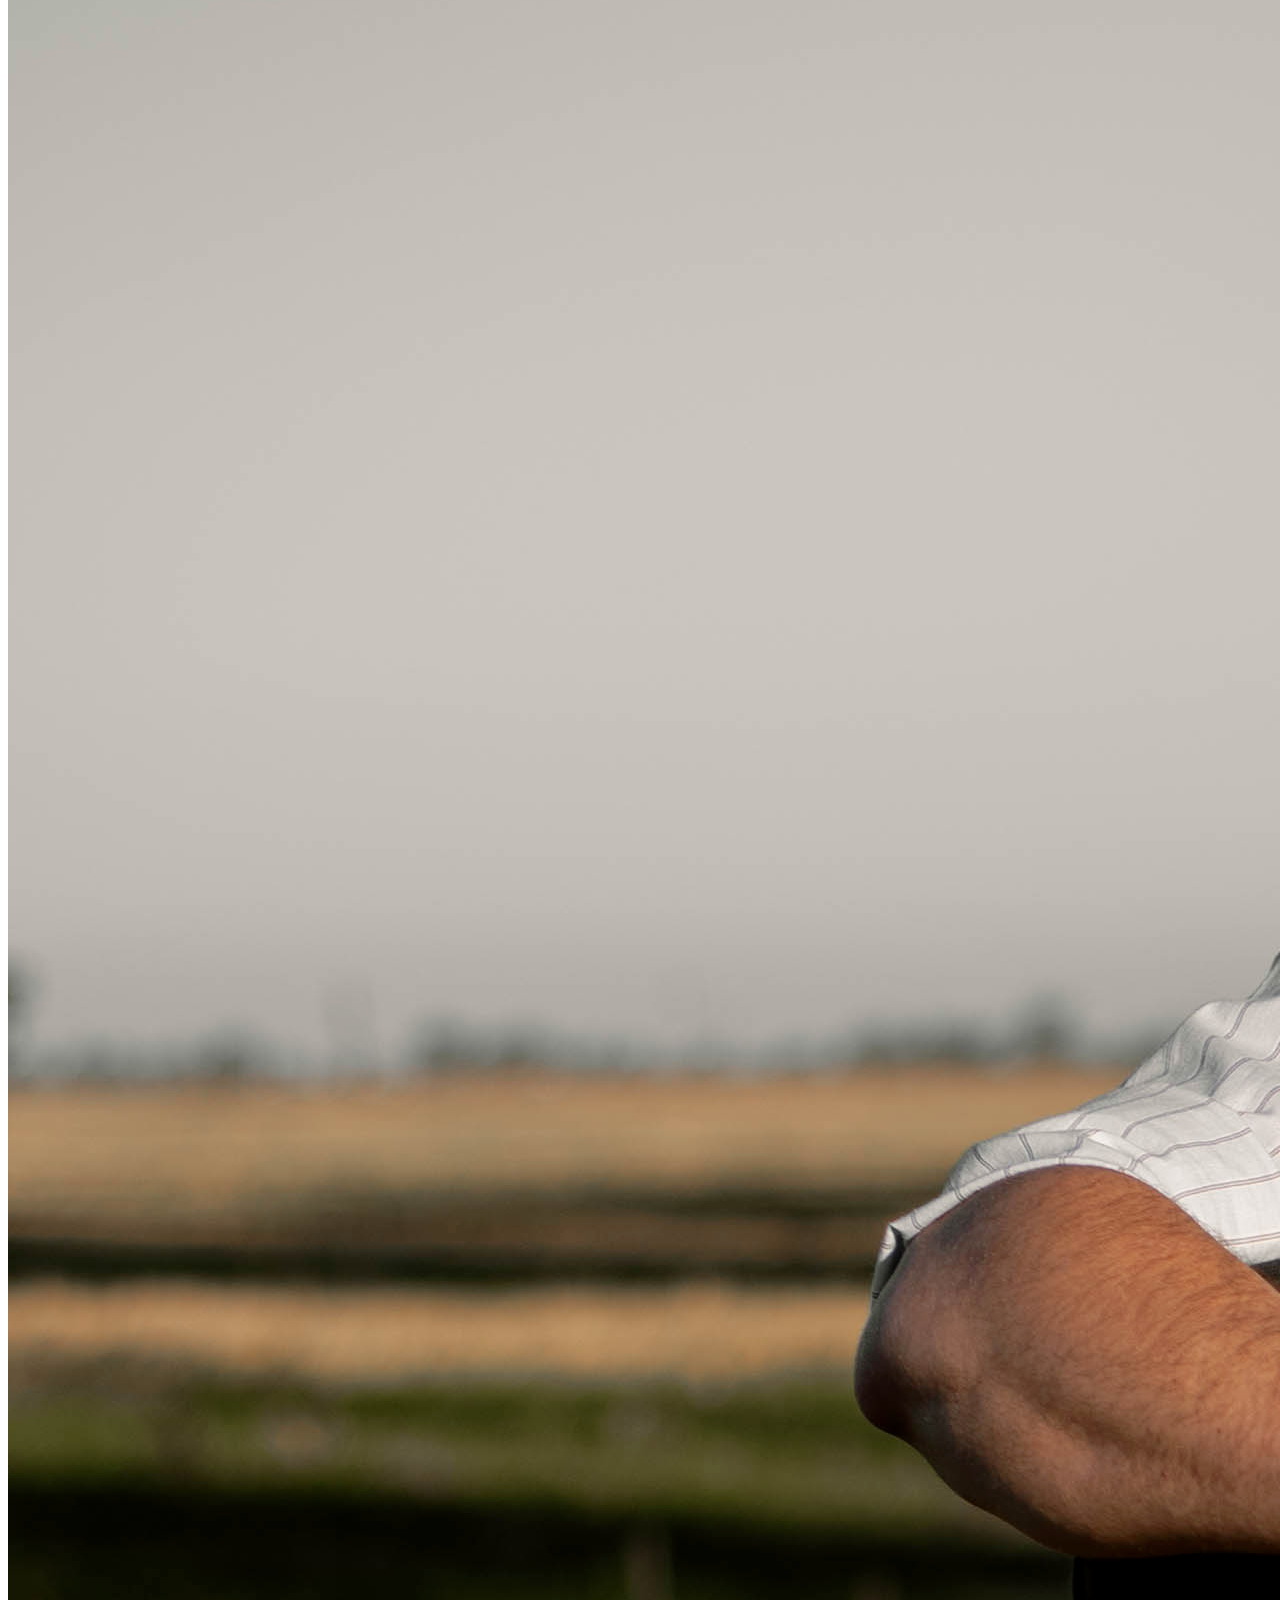
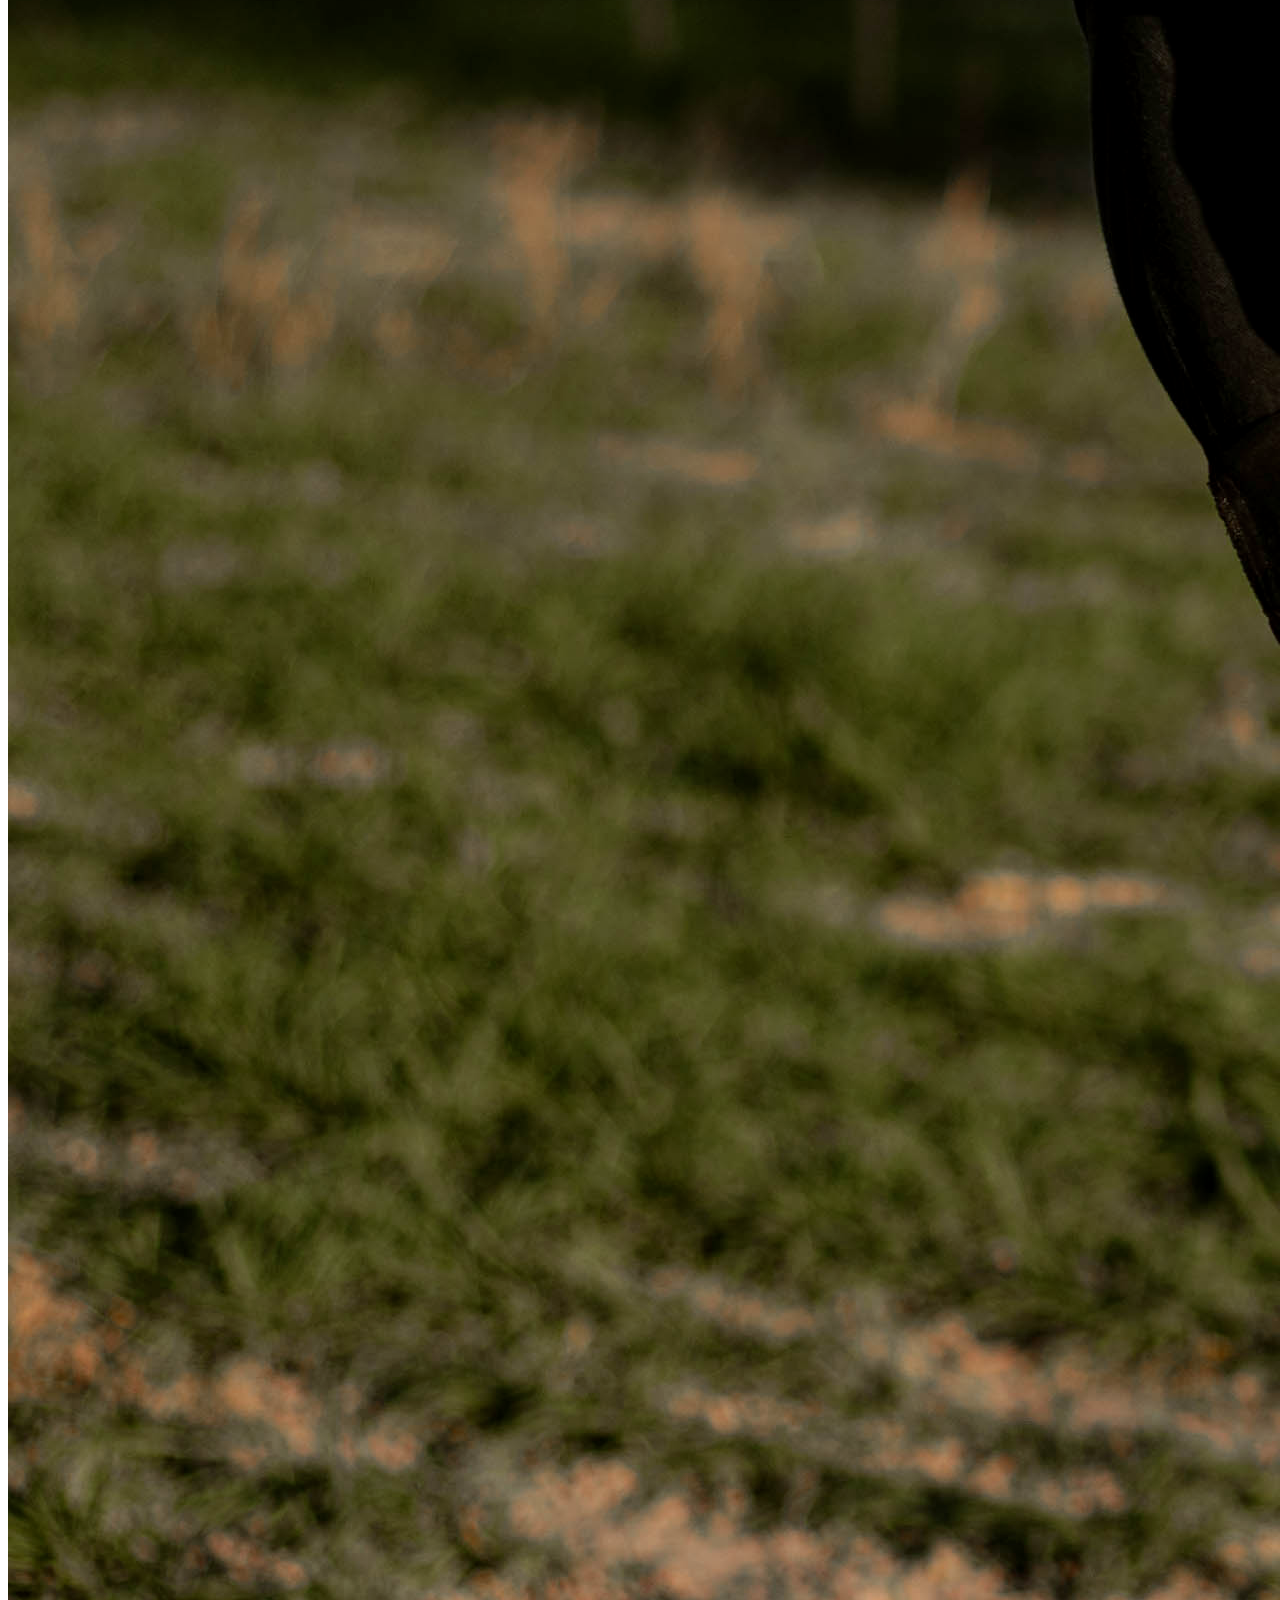
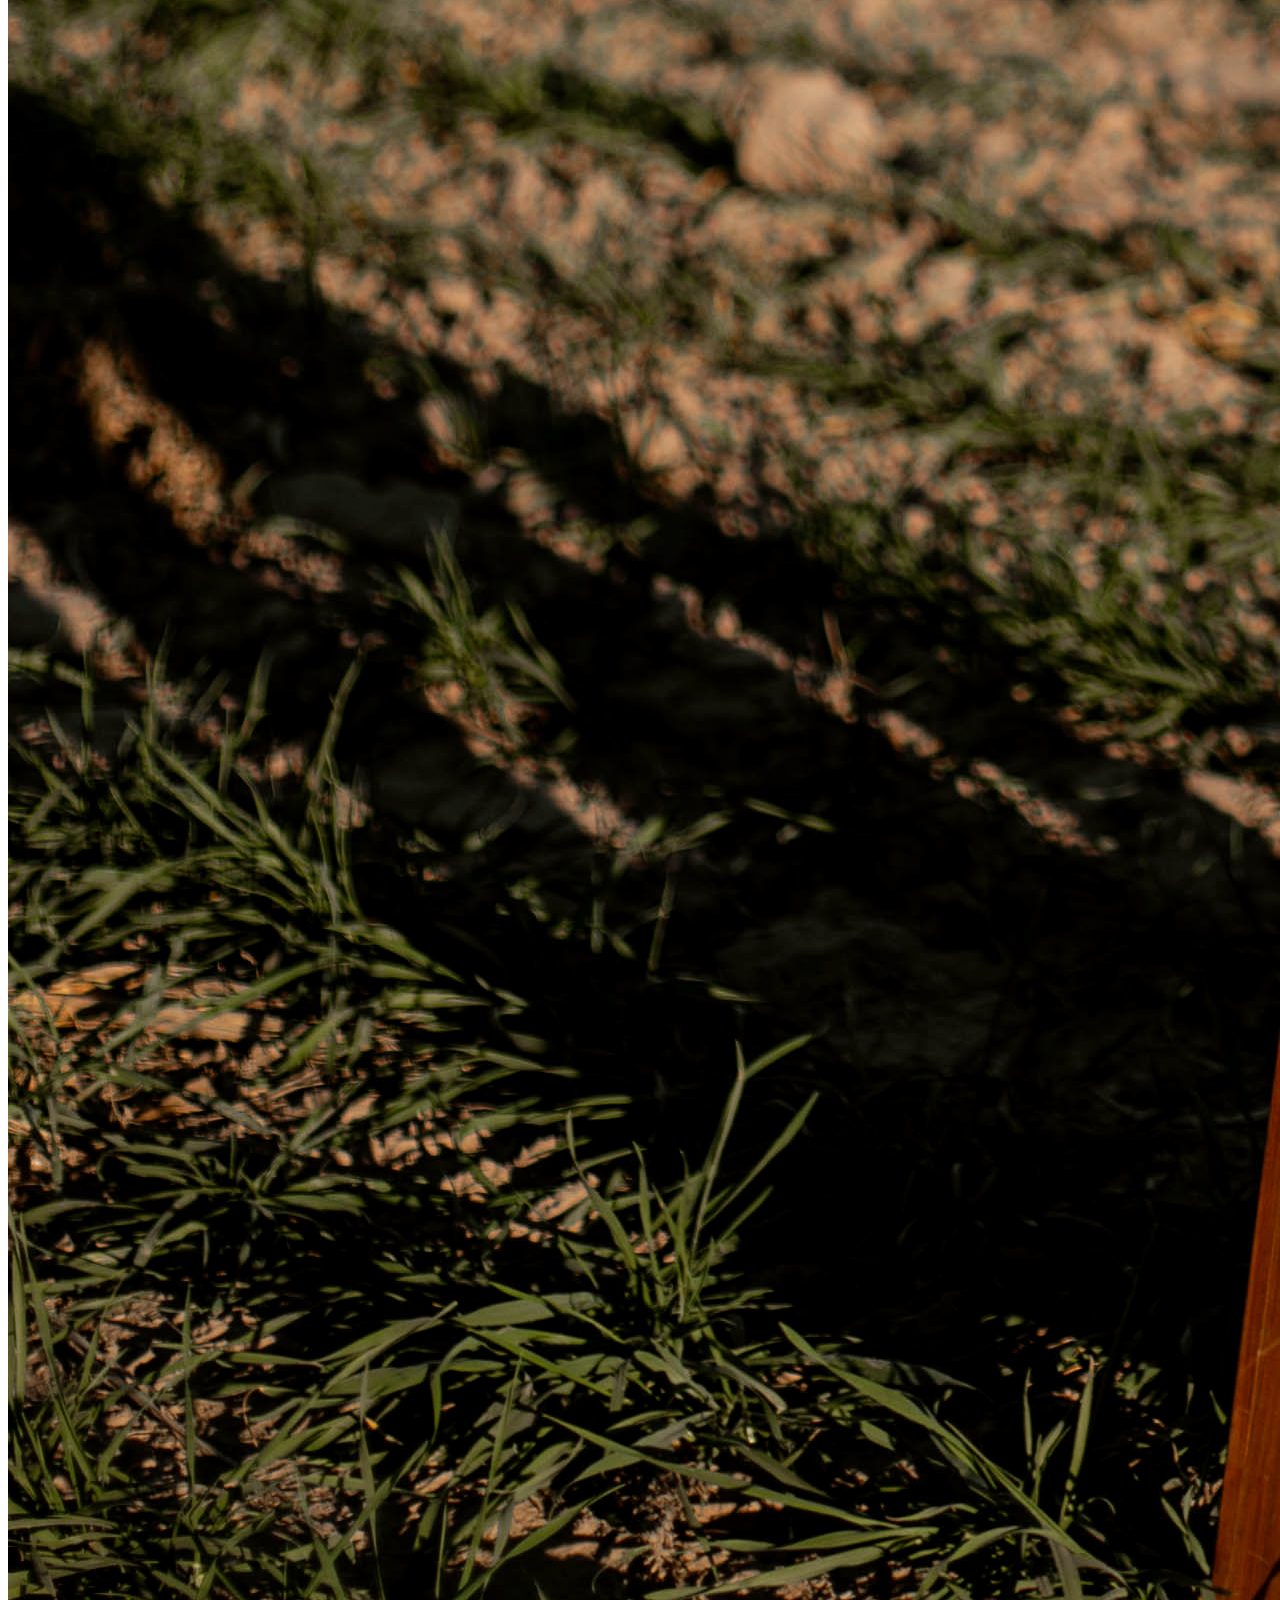
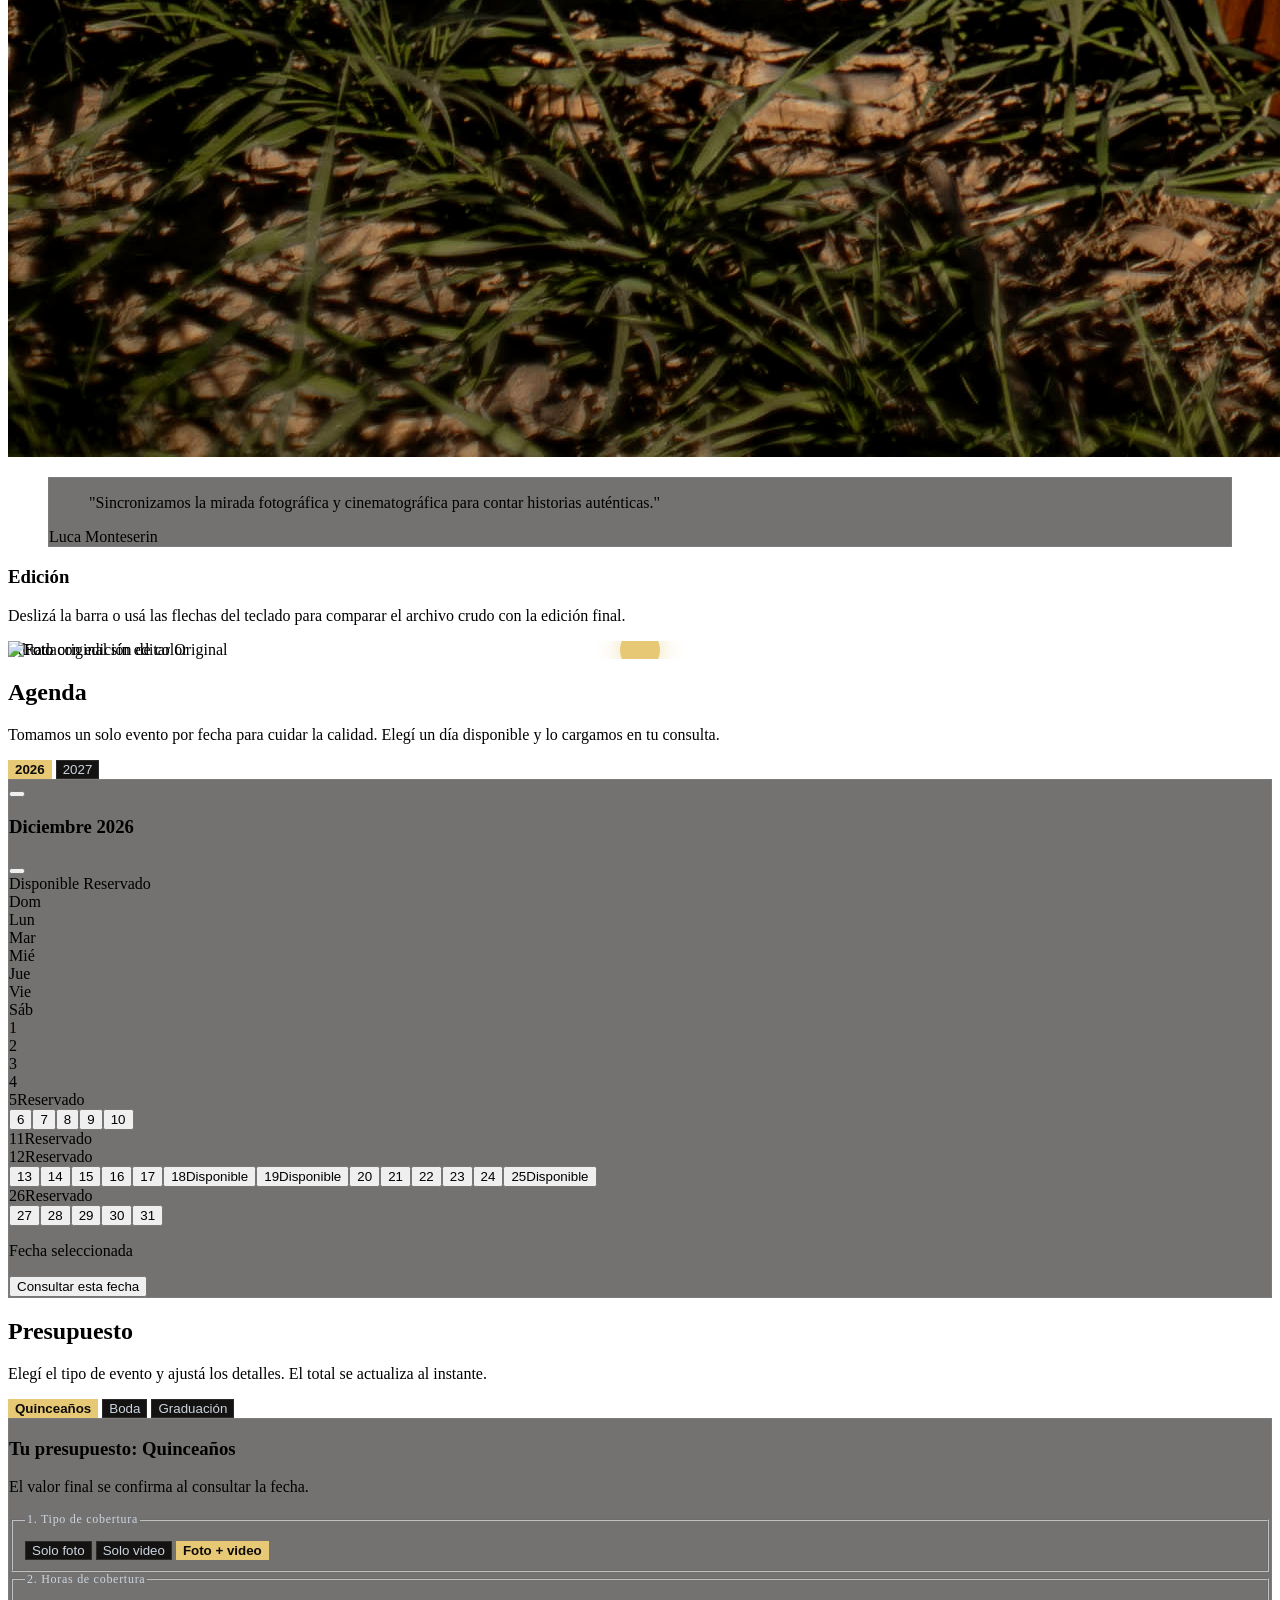
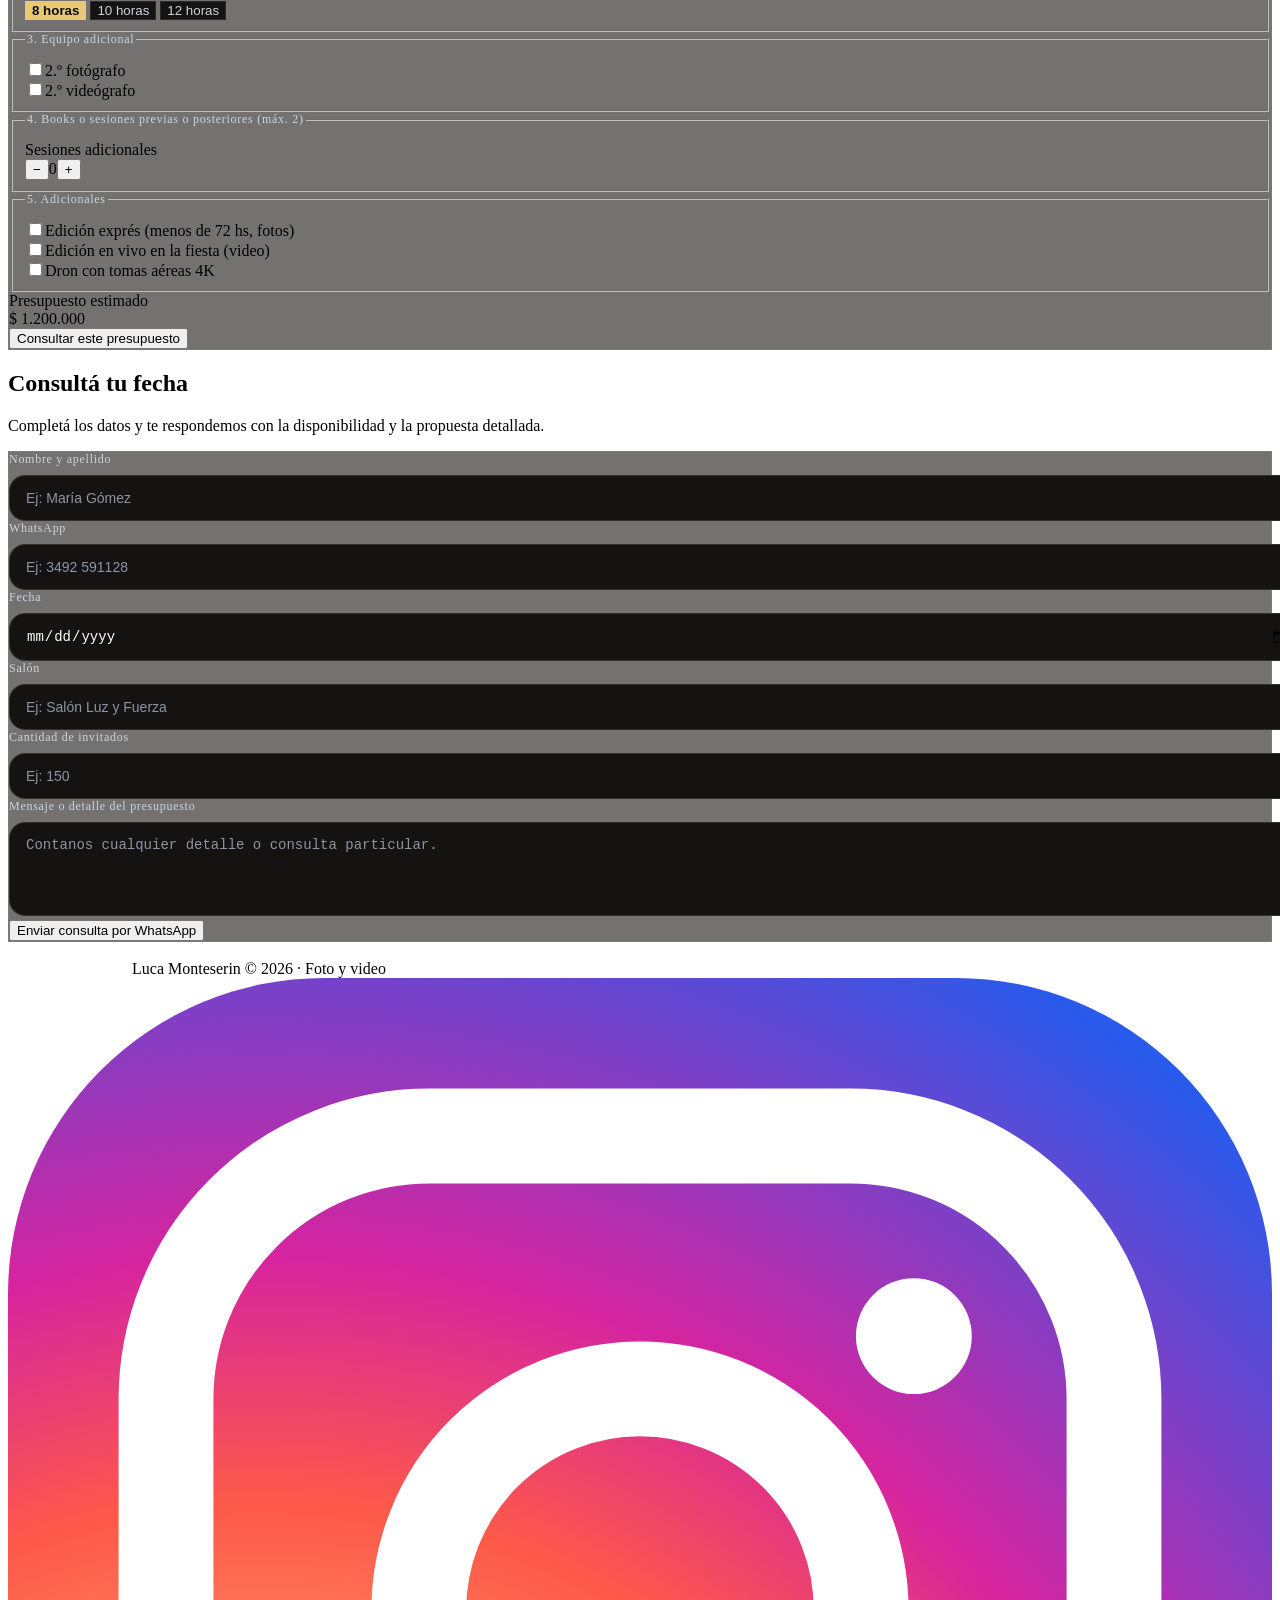
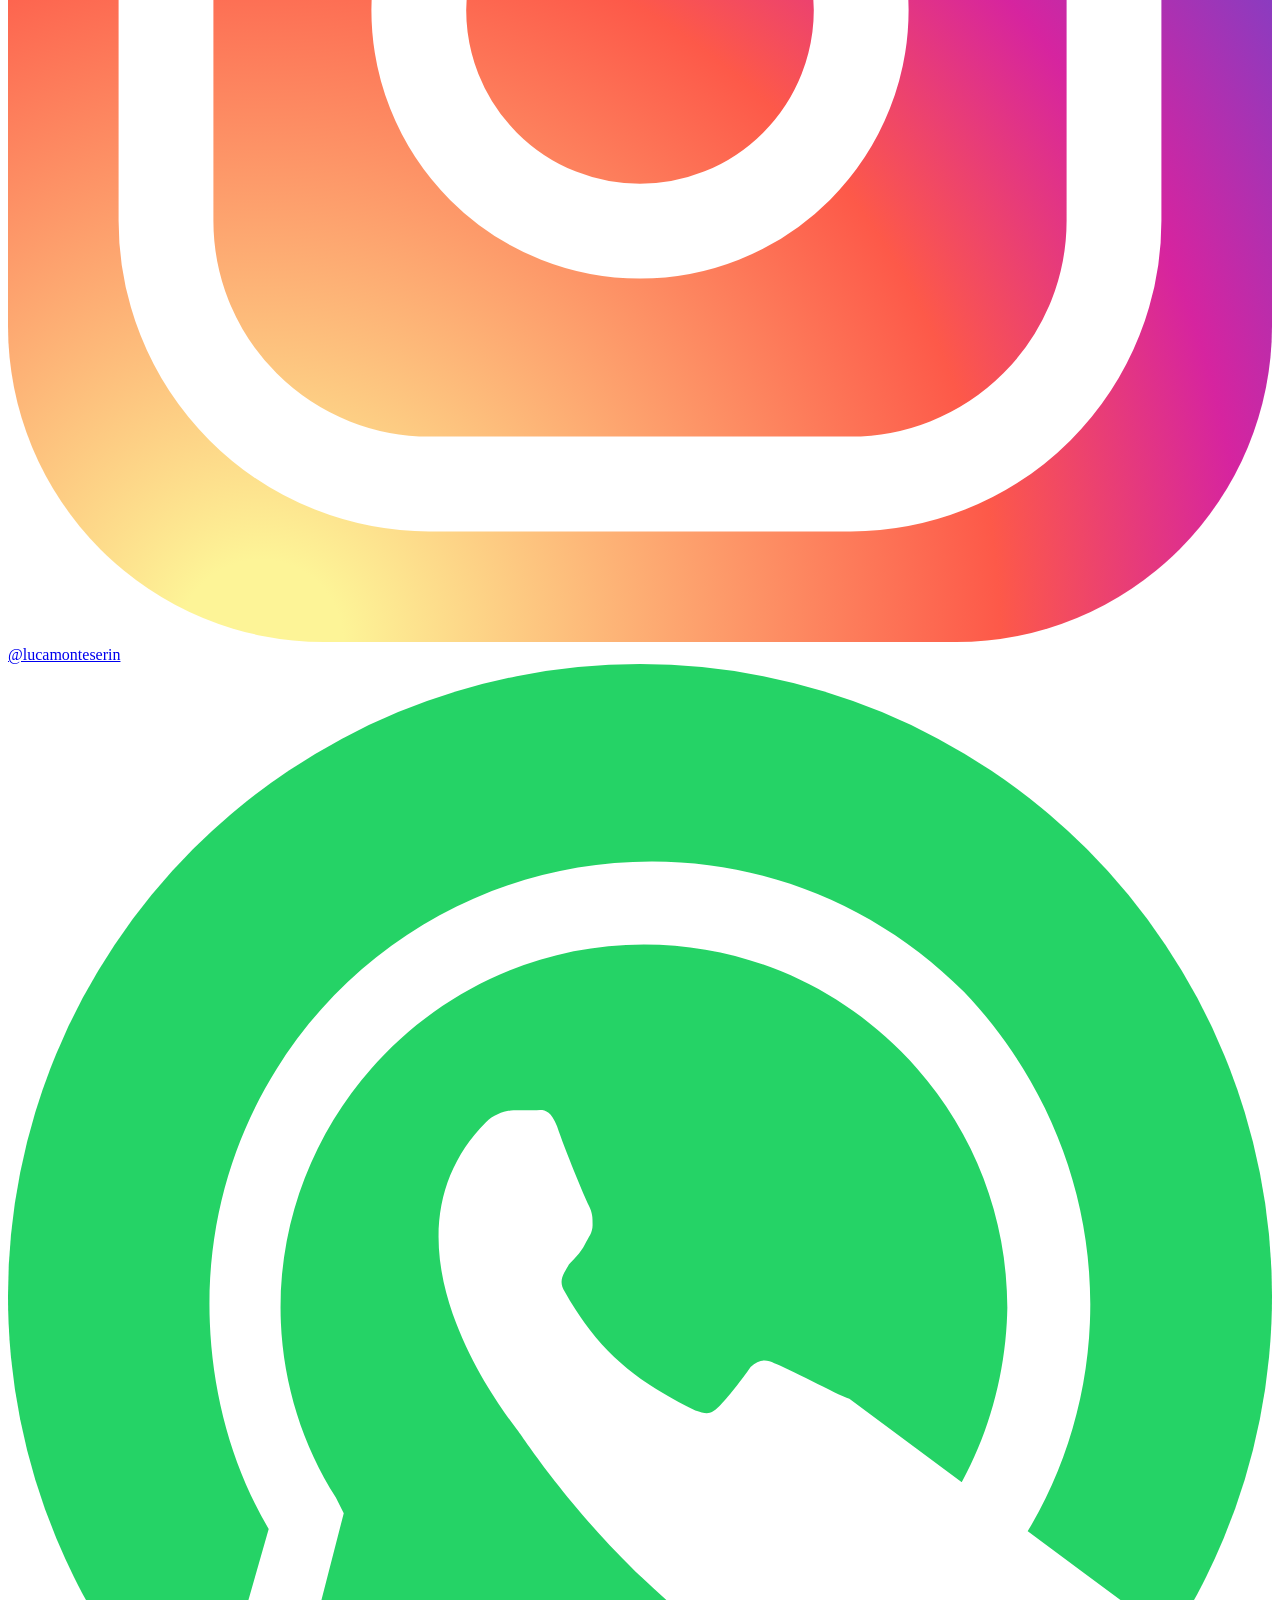
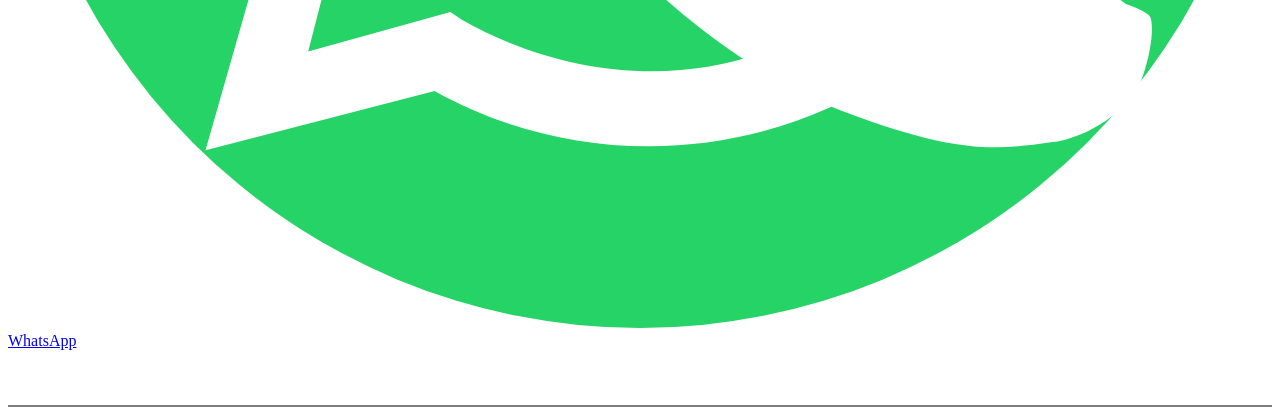
==== commit 3ea63e52: "Add files via upload" ====
--- a/index.html
+++ b/index.html
@@ -1,4 +1,4 @@
- <!DOCTYPE html>
+<!DOCTYPE html>
 <html lang="es" class="scroll-smooth dark">
 <head>
   
@@ -7,7 +7,7 @@
   <meta property="og:url" content="Luca Monteserin ©">
   <meta property="og:title" content="Luca Monteserin · Fotografía + Filmación">
   <meta property="og:description" content="Fotografía y video 4K para quinceaños, bodas y graduaciones.">
-  <meta property="og:image" content="https://lucamonteserin.netlify.app/DSC_8284.png">
+  <meta property="og:image" content="Luca Monteserin ©">
   <meta property="og:image:width" content="1200">
   <meta property="og:image:height" content="630">
 
@@ -92,12 +92,12 @@
 </header>
 
 <main id="main" class="flex-grow">
-<section id="hero" class="relative min-h-screen flex items-center justify-center overflow-hidden pt-28 pb-16">
+<section id="hero" class="relative min-h-[92vh] flex items-center justify-center overflow-hidden pt-36 sm:pt-44 pb-20">
   <div class="absolute inset-0" aria-hidden="true">
-    <div class="hero-slide active"><img src="https://cdn.picflow.com/assets/images/resized/1920x1282/e1875571-5311-439b-bd66-19c6c9047d96.jpg" alt="" class="w-full h-full object-cover opacity-70"></div>
-    <div class="hero-slide"><img loading="lazy" src="https://cdn.picflow.com/assets/images/resized/1920x1280/823b0d6a-82d9-4295-86eb-fdbc1032ae43.jpg" alt="" class="w-full h-full object-cover opacity-70"></div>
-    <div class="hero-slide"><img loading="lazy" src="https://cdn.picflow.com/assets/images/resized/1920x1282/e020b22a-029d-46b8-a903-6fddad5fabba.jpg" alt="" class="w-full h-full object-cover opacity-70"></div>
-    <div class="absolute inset-0 bg-gradient-to-t from-warm-950/80 via-warm-950/35 to-warm-950/20"></div>
+    <div class="hero-slide active"><img src="https://cdn.picflow.com/assets/images/resized/1920x1282/e1875571-5311-439b-bd66-19c6c9047d96.jpg" alt="" class="w-full h-full object-cover opacity-60"></div>
+    <div class="hero-slide"><img loading="lazy" src="https://cdn.picflow.com/assets/images/resized/1920x1280/823b0d6a-82d9-4295-86eb-fdbc1032ae43.jpg" alt="" class="w-full h-full object-cover opacity-60"></div>
+    <div class="hero-slide"><img loading="lazy" src="https://cdn.picflow.com/assets/images/resized/1920x1282/e020b22a-029d-46b8-a903-6fddad5fabba.jpg" alt="" class="w-full h-full object-cover opacity-60"></div>
+    <div class="absolute inset-0 bg-gradient-to-t from-warm-950/90 via-warm-950/40 to-warm-950/15"></div>
   </div>
   <div class="relative z-10 max-w-5xl mx-auto px-6 text-center hero-in">
     <h1 class="text-white leading-none">
@@ -228,7 +228,7 @@
       </div>
     </div>
     <div class="glass-panel p-6 sm:p-10 rounded-3xl max-w-4xl mx-auto border-gold-500/30 shadow-2xl reveal">
-      <div class="pb-6 border-b border-white/10"><h3 class="text-xl font-bold text-white" id="calc-title">Tu presupuesto: Quinceaños</h3><p class="text-xs text-slate-300 mt-1">Precios en pesos argentinos. El valor final se confirma al consultar la fecha.</p></div>
+      <div class="pb-6 border-b border-white/10"><h3 class="text-xl font-bold text-white" id="calc-title">Tu presupuesto: Quinceaños</h3><p class="text-xs text-slate-300 mt-1">El valor final se confirma al consultar la fecha.</p></div>
       <div class="py-8 space-y-8">
         <fieldset><legend class="lbl">1. Tipo de cobertura</legend>
           <div class="grid grid-cols-1 sm:grid-cols-3 gap-3" id="fmt-group">
@@ -236,25 +236,25 @@
             <button type="button" class="opt fmt py-3.5 px-4 rounded-2xl text-xs tracking-wider flex flex-col items-center gap-1" data-fmt="video" aria-pressed="false"><i data-lucide="video" class="w-4 h-4"></i>Solo video</button>
             <button type="button" class="opt fmt py-3.5 px-4 rounded-2xl text-xs tracking-wider flex flex-col items-center gap-1" data-fmt="ambos" aria-pressed="true"><i data-lucide="sparkles" class="w-4 h-4"></i>Foto + video</button>
           </div></fieldset>
-        <fieldset><legend class="lbl">2. Horas de cobertura <span class="text-gold-400 ml-2">$75.000 por hora y por servicio</span></legend>
+        <fieldset><legend class="lbl">2. Horas de cobertura</legend>
           <div class="grid grid-cols-3 gap-3">
             <button type="button" class="opt hrs py-3 px-4 rounded-2xl text-xs tracking-wider" data-h="8" aria-pressed="true">8 horas</button>
             <button type="button" class="opt hrs py-3 px-4 rounded-2xl text-xs tracking-wider" data-h="10" aria-pressed="false">10 horas</button>
             <button type="button" class="opt hrs py-3 px-4 rounded-2xl text-xs tracking-wider" data-h="12" aria-pressed="false">12 horas</button>
           </div></fieldset>
-        <fieldset><legend class="lbl">3. Equipo adicional <span class="text-gold-400 ml-2">$350.000 cada uno</span></legend>
+        <fieldset><legend class="lbl">3. Equipo adicional</legend>
           <div class="grid grid-cols-1 sm:grid-cols-2 gap-3">
-            <label id="c-xphoto" class="flex items-center justify-between p-3.5 rounded-2xl bg-warm-900 border border-white/10 hover:border-gold-500/40 cursor-pointer"><span class="flex items-center gap-3 text-sm"><input type="checkbox" id="xphoto" class="accent-yellow-500 w-4 h-4">2.º fotógrafo</span><span class="text-xs text-slate-300">+$350.000</span></label>
-            <label id="c-xvideo" class="flex items-center justify-between p-3.5 rounded-2xl bg-warm-900 border border-white/10 hover:border-gold-500/40 cursor-pointer"><span class="flex items-center gap-3 text-sm"><input type="checkbox" id="xvideo" class="accent-yellow-500 w-4 h-4">2.º videógrafo</span><span class="text-xs text-slate-300">+$350.000</span></label>
+            <label id="c-xphoto" class="flex items-center justify-between p-3.5 rounded-2xl bg-warm-900 border border-white/10 hover:border-gold-500/40 cursor-pointer"><span class="flex items-center gap-3 text-sm"><input type="checkbox" id="xphoto" class="accent-yellow-500 w-4 h-4">2.º fotógrafo</span></label>
+            <label id="c-xvideo" class="flex items-center justify-between p-3.5 rounded-2xl bg-warm-900 border border-white/10 hover:border-gold-500/40 cursor-pointer"><span class="flex items-center gap-3 text-sm"><input type="checkbox" id="xvideo" class="accent-yellow-500 w-4 h-4">2.º videógrafo</span></label>
           </div></fieldset>
-        <fieldset><legend class="lbl">4. Books o sesiones previas o posteriores (máx. 2) <span class="text-gold-400 ml-2">$150.000 cada una</span></legend>
+        <fieldset><legend class="lbl">4. Books o sesiones previas o posteriores (máx. 2)</legend>
           <div class="flex items-center justify-between p-4 rounded-2xl bg-warm-900 border border-white/10"><span class="text-sm">Sesiones adicionales</span>
             <div class="flex items-center gap-3"><button type="button" id="books-minus" class="w-9 h-9 rounded-full bg-white/10 hover:bg-gold-400 hover:text-warm-950 font-bold transition-colors" aria-label="Quitar una sesión">−</button><output id="books" class="font-bold text-gold-300 min-w-[20px] text-center" aria-live="polite">0</output><button type="button" id="books-plus" class="w-9 h-9 rounded-full bg-white/10 hover:bg-gold-400 hover:text-warm-950 font-bold transition-colors" aria-label="Agregar una sesión">+</button></div></div></fieldset>
         <fieldset><legend class="lbl">5. Adicionales</legend>
           <div class="grid grid-cols-1 sm:grid-cols-2 gap-3 text-sm">
-            <label id="c-express" class="flex items-center justify-between p-3.5 rounded-2xl bg-warm-900 border border-white/10 hover:border-gold-500/40 cursor-pointer"><span class="flex items-center gap-3"><input type="checkbox" id="express" class="accent-yellow-500 w-4 h-4">Edición exprés (menos de 72 hs, fotos)</span><span class="text-xs text-slate-300">+$150.000</span></label>
-            <label id="c-live" class="flex items-center justify-between p-3.5 rounded-2xl bg-warm-900 border border-white/10 hover:border-gold-500/40 cursor-pointer"><span class="flex items-center gap-3"><input type="checkbox" id="live" class="accent-yellow-500 w-4 h-4">Edición en vivo en la fiesta (video)</span><span class="text-xs text-slate-300">+$350.000</span></label>
-            <label id="c-drone" class="flex items-center justify-between p-3.5 rounded-2xl bg-warm-900 border border-white/10 hover:border-gold-500/40 cursor-pointer sm:col-span-2"><span class="flex items-center gap-3"><input type="checkbox" id="drone" class="accent-yellow-500 w-4 h-4">Dron con tomas aéreas 4K</span><span class="text-xs text-slate-300">+$150.000</span></label>
+            <label id="c-express" class="flex items-center justify-between p-3.5 rounded-2xl bg-warm-900 border border-white/10 hover:border-gold-500/40 cursor-pointer"><span class="flex items-center gap-3"><input type="checkbox" id="express" class="accent-yellow-500 w-4 h-4">Edición exprés (menos de 72 hs, fotos)</span></label>
+            <label id="c-live" class="flex items-center justify-between p-3.5 rounded-2xl bg-warm-900 border border-white/10 hover:border-gold-500/40 cursor-pointer"><span class="flex items-center gap-3"><input type="checkbox" id="live" class="accent-yellow-500 w-4 h-4">Edición en vivo en la fiesta (video)</span></label>
+            <label id="c-drone" class="flex items-center justify-between p-3.5 rounded-2xl bg-warm-900 border border-white/10 hover:border-gold-500/40 cursor-pointer sm:col-span-2"><span class="flex items-center gap-3"><input type="checkbox" id="drone" class="accent-yellow-500 w-4 h-4">Dron con tomas aéreas 4K</span></label>
           </div></fieldset>
       </div>
       <div class="pt-6 border-t border-white/10 flex flex-col sm:flex-row items-center justify-between gap-6">
@@ -277,21 +277,13 @@
           <div><label class="lbl" for="f-name">Nombre y apellido</label><input class="field" type="text" id="f-name" required autocomplete="name" placeholder="Ej: María Gómez"></div>
           <div><label class="lbl" for="f-phone">WhatsApp</label><input class="field" type="tel" id="f-phone" required autocomplete="tel" placeholder="Ej: 3492 591128"></div>
         </div>
-        <fieldset><legend class="lbl">¿Qué servicio necesitás?</legend>
-          <div class="grid grid-cols-3 gap-3" id="svc-group">
-            <button type="button" class="opt svc py-3 px-4 rounded-xl text-xs tracking-wider" data-v="Solo foto" aria-pressed="false">Solo foto</button>
-            <button type="button" class="opt svc py-3 px-4 rounded-xl text-xs tracking-wider" data-v="Solo video" aria-pressed="false">Solo video</button>
-            <button type="button" class="opt svc py-3 px-4 rounded-xl text-xs tracking-wider" data-v="Foto + video" aria-pressed="true">Foto + video</button>
-          </div></fieldset>
+        
         <div class="grid grid-cols-1 sm:grid-cols-3 gap-6">
-          <div><label class="lbl" for="f-type">Evento</label><select class="field" id="f-type"><option>Quinceaños</option><option>Boda</option><option>Graduación</option></select></div>
           <div><label class="lbl" for="f-date">Fecha</label><input class="field" type="date" id="f-date" required></div>
-          <div><label class="lbl" for="f-hours">Horas de cobertura</label><select class="field" id="f-hours"><option value="8 hs">8 horas</option><option value="10 hs">10 horas</option><option value="12 hs">12 horas</option></select></div>
-        </div>
-        <div class="grid grid-cols-1 sm:grid-cols-2 gap-6">
           <div><label class="lbl" for="f-place">Salón</label><input class="field" type="text" id="f-place" placeholder="Ej: Salón Luz y Fuerza"></div>
           <div><label class="lbl" for="f-guests">Cantidad de invitados</label><input class="field" type="number" id="f-guests" min="1" placeholder="Ej: 150"></div>
         </div>
+
         <div><label class="lbl" for="f-msg">Mensaje o detalle del presupuesto</label><textarea class="field resize-none" id="f-msg" rows="4" placeholder="Contanos cualquier detalle o consulta particular."></textarea></div>
         <button type="submit" class="btn w-full py-4 rounded-full bg-emerald-600 hover:bg-emerald-500 text-white font-bold text-xs uppercase tracking-widest flex items-center justify-center gap-2"><i data-lucide="message-circle" class="w-4 h-4"></i>Enviar consulta por WhatsApp</button>
       </form>
@@ -302,10 +294,39 @@
 
 <footer class="border-t border-white/5 py-12 text-xs text-slate-300">
   <div class="max-w-7xl mx-auto px-6 flex flex-col sm:flex-row items-center justify-between gap-6">
-    <div class="flex items-center gap-3"><img src="15.png" alt="" width="120" height="32" class="h-8 w-auto opacity-90"><span>Luca Monteserin © <span id="year">2026</span> · Foto y video</span></div>
+    <div class="flex items-center gap-3">
+      <img src="15.png" alt="" width="120" height="32" class="h-8 w-auto opacity-90">
+      <span>Luca Monteserin © <span id="year">2026</span> · Foto y video</span>
+    </div>
     <div class="flex items-center gap-6">
-      <a href="https://instagram.com/lucamonteserin" target="_blank" rel="noopener noreferrer" class="hover:text-gold-300 flex items-center gap-1.5"><i data-lucide="instagram" class="w-4 h-4"></i>@lucamonteserin</a>
-      <a id="wa-footer" href="https://wa.me/5493492591128?text=Hola!%20Quisiera%20consultar%20disponibilidad%20para%20un%20evento." target="_blank" rel="noopener noreferrer" class="hover:text-gold-300 flex items-center gap-1.5"><i data-lucide="message-circle" class="w-4 h-4"></i>WhatsApp</a>
+      <!-- Logo Oficial de Instagram en SVG -->
+      <a href="https://instagram.com/lucamonteserin" target="_blank" rel="noopener noreferrer" class="hover:text-gold-300 flex items-center gap-2 group transition-colors">
+        <svg class="w-5 h-5 flex-shrink-0 transition-transform group-hover:scale-110" viewBox="0 0 24 24" fill="none">
+          <defs>
+            <radialGradient id="ig-grad" cx="20%" cy="100%" r="130%">
+              <stop offset="0%" stop-color="#fdf497"/>
+              <stop offset="5%" stop-color="#fdf497"/>
+              <stop offset="45%" stop-color="#fd5949"/>
+              <stop offset="60%" stop-color="#d6249f"/>
+              <stop offset="90%" stop-color="#285AEB"/>
+            </radialGradient>
+          </defs>
+          <rect width="24" height="24" rx="6" fill="url(#ig-grad)"/>
+          <rect x="3" y="3" width="18" height="18" rx="5" fill="none" stroke="#ffffff" stroke-width="1.8"/>
+          <circle cx="12" cy="12" r="4.2" fill="none" stroke="#ffffff" stroke-width="1.8"/>
+          <circle cx="17.2" cy="6.8" r="1.1" fill="#ffffff"/>
+        </svg>
+        <span>@lucamonteserin</span>
+      </a>
+
+      <!-- Logo Oficial de WhatsApp en SVG -->
+      <a id="wa-footer" href="https://wa.me/5493492591128?text=Hola!%20Quisiera%20consultar%20disponibilidad%20para%20un%20evento." target="_blank" rel="noopener noreferrer" class="hover:text-gold-300 flex items-center gap-2 group transition-colors">
+        <svg class="w-5 h-5 flex-shrink-0 transition-transform group-hover:scale-110" viewBox="0 0 32 32" fill="none">
+          <circle cx="16" cy="16" r="16" fill="#25D366"/>
+          <path d="M24.2 8.3C22.1 6.2 19.3 5 16.3 5 10.1 5 5.1 10 5.1 16.2c0 2 .5 4 1.5 5.7L5 27.5l5.8-1.5c1.6.9 3.5 1.4 5.4 1.4h0c6.2 0 11.2-5 11.2-11.2 0-3-1.2-5.8-3.2-7.9zm-7.9 17.2h0c-1.7 0-3.4-.5-4.8-1.3l-.3-.2-3.6 1 .9-3.5-.2-.4c-.9-1.4-1.4-3.1-1.4-4.8 0-5 4.1-9.2 9.2-9.2 2.5 0 4.8 1 6.5 2.7 1.7 1.7 2.7 4 2.7 6.5-.1 5.2-4.2 9.2-9 9.2zm5-6.9c-.3-.1-1.6-.8-1.9-.9-.2-.1-.4-.1-.6.1-.2.3-.6.8-.8 1-.2.2-.3.2-.6.1-1.4-.7-2.4-1.4-3.3-3-.2-.3 0-.5.1-.7.1-.1.3-.3.4-.5.1-.2.2-.3.2-.5 0-.2 0-.3-.1-.5s-.6-1.4-.8-2c-.2-.5-.4-.4-.6-.4h-.5c-.2 0-.5.1-.7.3-.8.8-1.2 1.8-1.2 2.9 0 2.3 1.7 4.5 2 4.9.3.4 3.4 5.2 8.2 7.1 2.9 1.1 3.9 1 5.3.8.9-.1 2-.8 2.3-1.6.3-.8.3-1.5.2-1.6-.1-.1-.3-.2-.6-.3z" fill="#ffffff"/>
+        </svg>
+        <span>WhatsApp</span>
+      </a>
     </div>
   </div>
 </footer>
@@ -332,31 +353,29 @@
 const go=id=>$(id).scrollIntoView({behavior:'smooth'});
 
 // Header, hero, menú
-addEventListener('scroll',()=>$('#main-header').classList.toggle('scrolled',scrollY>20),{passive:true});
-const slides=$$('.hero-slide');let si=0;
+addEventListener('scroll',()=>$('#main-header').classList.toggle('scrolled',scrollY>20),{passive:true}); const slides=$$('.hero-slide');let si=0;
 if(!matchMedia('(prefers-reduced-motion: reduce)').matches)setInterval(()=>{slides[si].classList.remove('active');si=(si+1)%slides.length;slides[si].classList.add('active')},4500);
 const menu=$('#mobile-menu'),mbtn=$('#menu-btn');
 mbtn.onclick=()=>{const open=menu.classList.toggle('hidden')===false;mbtn.setAttribute('aria-expanded',open)};
 menu.querySelectorAll('a').forEach(a=>a.onclick=()=>{menu.classList.add('hidden');mbtn.setAttribute('aria-expanded','false')});
 
-// Reveal al hacer scroll (solo opacidad y desplazamiento, sin pisar otras transiciones)
+// Reveal al hacer scroll
 const io=new IntersectionObserver(es=>es.forEach(e=>{if(e.isIntersecting){e.target.classList.add('on');io.unobserve(e.target)}}),{threshold:.1,rootMargin:'0px 0px -40px 0px'});
-$$('.reveal').forEach(el=>io.observe(el));
-// Sección activa en el menú
-const links=$$('header nav a'),spy=new IntersectionObserver(es=>es.forEach(e=>{if(e.isIntersecting)links.forEach(l=>l.classList.toggle('current',l.getAttribute('href')==='#'+e.target.id))}),{rootMargin:'-40% 0px -55% 0px'});
+$$('.reveal').forEach(el=>io.observe(el)); const links=$$
+('header nav a'),spy=new IntersectionObserver(es=>es.forEach(e=>{if(e.isIntersecting)links.forEach(l=>l.classList.toggle('current',l.getAttribute('href')==='#'+e.target.id))}),{rootMargin:'-40% 0px -55% 0px'});
 links.forEach(l=>{const s=$(l.getAttribute('href'));s&&spy.observe(s)});
 
 // Filtros de galería
-$$('.filter').forEach(b=>b.onclick=()=>{const c=b.dataset.cat;setPressed('.filter',x=>x===b);$$('#gallery .card').forEach(i=>i.style.display=(c==='todos'||i.dataset.cat===c)?'':'none')});
+$$('.filter').forEach(b=>b.onclick=()=>{const c=b.dataset.cat;setPressed('.filter',x=>x===b);$$
+('#gallery .card').forEach(i=>i.style.display=(c==='todos'||i.dataset.cat===c)?'':'none')});
 
 // Lightbox accesible
-const lb=$('#lightbox');let lbFrom=null;
-$$('#gallery .card').forEach(c=>c.onclick=()=>{lbFrom=c;$('#lb-img').src=c.dataset.full;$('#lb-img').alt=c.dataset.title;$('#lb-title').textContent=c.dataset.title;$('#lb-desc').textContent=c.dataset.desc;lb.classList.replace('hidden','flex');requestAnimationFrame(()=>{lb.classList.add('open');$('#lb-close').focus()})});
+const lb=$('#lightbox');let lbFrom=null; $$('#gallery .card').forEach(c=>c.onclick=()=>{lbFrom=c;$('#lb-img').src=c.dataset.full;$('#lb-img').alt=c.dataset.title;$('#lb-title').textContent=c.dataset.title;$('#lb-desc').textContent=c.dataset.desc;lb.classList.replace('hidden','flex');requestAnimationFrame(()=>{lb.classList.add('open');$('#lb-close').focus()})});
 function closeLb(){lb.classList.remove('open');setTimeout(()=>{lb.classList.replace('flex','hidden');lbFrom&&lbFrom.focus()},300)}
 $('#lb-close').onclick=closeLb;lb.onclick=e=>{if(e.target===lb)closeLb()};
 addEventListener('keydown',e=>{if(e.key==='Escape'&&!lb.classList.contains('hidden'))closeLb()});
 
-// Slider antes / después (la imagen "después" conserva el ancho total del contenedor)
+// Slider antes / después
 (function(){const box=$('#ba'),after=$('#ba-after'),img=after.querySelector('img'),line=$('#ba-line');let drag=false,pos=50;
 const fit=()=>{img.style.width=box.getBoundingClientRect().width+'px'};
 function set(p){pos=Math.max(0,Math.min(100,p));after.style.width=pos+'%';line.style.left=pos+'%';box.setAttribute('aria-valuenow',Math.round(pos))}
@@ -367,7 +386,7 @@
 box.addEventListener('keydown',e=>{if(e.key==='ArrowLeft')set(pos-5);if(e.key==='ArrowRight')set(pos+5)});
 addEventListener('resize',fit);fit();set(50)})();
 
-// Agenda: solo se muestra "Reservado", sin nombres de clientes
+// Agenda
 const booked=new Set(["2026-10-10","2026-10-12","2026-10-17","2026-11-06","2026-11-07","2026-11-14","2026-11-28","2026-12-05","2026-12-11","2026-12-12","2026-12-26","2027-01-23","2027-02-05","2027-02-07","2027-02-13","2027-02-27","2027-04-24"]);
 const MESES=["Enero","Febrero","Marzo","Abril","Mayo","Junio","Julio","Agosto","Septiembre","Octubre","Noviembre","Diciembre"];
 let Y=Math.min(2027,Math.max(2026,today.getFullYear())),M=Y===today.getFullYear()?today.getMonth():0,sel=null;
@@ -387,9 +406,7 @@
 function swap(fn){const g=$('#cal-grid');g.classList.add('swap');setTimeout(()=>{fn();g.classList.remove('swap')},150)}
 function pick(key,d){sel=key;renderCal();$('#date-text').textContent=`${d} de ${MESES[M]} de ${Y}`;const b=$('#date-banner');b.classList.remove('hidden');b.classList.add('flex');$('#f-date').value=key}
 $('#prev').onclick=()=>swap(()=>{M--;if(M<0){if(Y===2027){Y=2026;M=11}else M=0}renderCal()});
-$('#next').onclick=()=>swap(()=>{M++;if(M>11){if(Y===2026){Y=2027;M=0}else M=11}renderCal()});
-$$('.yr').forEach(b=>b.onclick=()=>swap(()=>{Y=+b.dataset.y;M=Y===today.getFullYear()?today.getMonth():0;renderCal()}));
-$('#date-confirm').onclick=()=>{go('#contacto');toast('Fecha cargada en el formulario.')};
+$('#next').onclick=()=>swap(()=>{M++;if(M>11){if(Y===2026){Y=2027;M=0}else M=11}renderCal()}); $$('.yr').forEach(b=>b.onclick=()=>swap(()=>{Y=+b.dataset.y;M=Y===today.getFullYear()?today.getMonth():0;renderCal()}));$('#date-confirm').onclick=()=>{go('#contacto');toast('Fecha cargada en el formulario.')};
 
 // Cotizador
 const P={hour:75000,cam:350000,drone:150000,book:150000,express:150000,live:350000};
@@ -402,33 +419,29 @@
   if(f!=='video'&&c('express'))t+=P.express;if(f!=='foto'&&c('live'))t+=P.live;if(f!=='foto'&&c('drone'))t+=P.drone;
   $('#total').textContent=ars(t);return t}
 function applyFmt(){const f=S.fmt,show={xphoto:f!=='video',express:f!=='video',xvideo:f!=='foto',live:f!=='foto',drone:f!=='foto'};
-  for(const k in show){$('#c-'+k).style.display=show[k]?'flex':'none';if(!show[k])$('#'+k).checked=false}
-  setPressed('.fmt',b=>b.dataset.fmt===f);calc()}
-$$('.ev').forEach(b=>b.onclick=()=>{S.ev=b.dataset.ev;setPressed('.ev',x=>x===b);$('#calc-title').textContent='Tu presupuesto: '+S.ev;calc()});
-$$('.fmt').forEach(b=>b.onclick=()=>{S.fmt=b.dataset.fmt;applyFmt()});
-$$('.hrs').forEach(b=>b.onclick=()=>{S.h=+b.dataset.h;setPressed('.hrs',x=>x===b);calc()});
+  for(const k in show){$('#c-'+k).style.display=show[k]?'flex':'none';if(!show[k])$('#'+k).checked=false}   setPressed('.fmt',b=>b.dataset.fmt===f);calc()} $$('.ev').forEach(b=>b.onclick=()=>{S.ev=b.dataset.ev;setPressed('.ev',x=>x===b);$('#calc-title').textContent='Tu presupuesto: '+S.ev;calc()});
+$$('.fmt').forEach(b=>b.onclick=()=>{S.fmt=b.dataset.fmt;applyFmt()});$$
+('.hrs').forEach(b=>b.onclick=()=>{S.h=+b.dataset.h;setPressed('.hrs',x=>x===b);calc()});
 $('#books-minus').onclick=()=>{S.books=Math.max(0,S.books-1);$('#books').textContent=S.books;calc()};
 $('#books-plus').onclick=()=>{S.books=Math.min(2,S.books+1);$('#books').textContent=S.books;calc()};
 ['xphoto','xvideo','express','live','drone'].forEach(id=>$('#'+id).onchange=calc);
-function svc(v){$$('.svc').forEach(b=>b.setAttribute('aria-pressed',b.dataset.v===v))}
-$$('.svc').forEach(b=>b.onclick=()=>svc(b.dataset.v));
+
 $('#quote-send').onclick=()=>{const t=calc(),ex=[],c=id=>$('#'+id).checked,f=S.fmt;
   if(f!=='video'&&c('xphoto'))ex.push('2.º fotógrafo');if(f!=='foto'&&c('xvideo'))ex.push('2.º videógrafo');
   if(S.books)ex.push(`${S.books} book(s) o sesión(es)`);if(f!=='video'&&c('express'))ex.push('Edición exprés (fotos)');
   if(f!=='foto'&&c('live'))ex.push('Edición en vivo (video)');if(f!=='foto'&&c('drone'))ex.push('Dron');
-  $('#f-type').value=S.ev;svc(FMT[f]);$('#f-hours').value=S.h+' hs';
   $('#f-msg').value=`Presupuesto cotizado:\n• Evento: ${S.ev}\n• Cobertura: ${FMT[f]}\n• Horas: ${S.h} hs\n• Adicionales: ${ex.join(', ')||'Ninguno'}\n• Estimado: ${ars(t)}`;
   go('#contacto');toast('Presupuesto cargado en el formulario.')};
 
-// Formulario → WhatsApp (valida antes de enviar)
+// Formulario → WhatsApp
 $('#f-date').min=todayKey;
 $('#form').addEventListener('submit',e=>{e.preventDefault();const f=e.target;if(!f.reportValidity())return;
-  const v=id=>$('#'+id).value.trim(),sv=$('.svc[aria-pressed=true]').dataset.v;
-  const txt=`Hola! Mi nombre es *${v('f-name')}*. Quisiera consultar disponibilidad y presupuesto:\n\n🎉 *Evento:* ${v('f-type')}\n🎬 *Servicio:* ${sv}\n📅 *Fecha:* ${v('f-date')}\n⏱️ *Horas:* ${v('f-hours')}\n🏛️ *Salón:* ${v('f-place')||'A definir'}\n👥 *Invitados:* ${v('f-guests')||'A definir'}\n📞 *WhatsApp:* ${v('f-phone')}\n\n💬 *Detalle:*\n${v('f-msg')||'Sin detalles adicionales'}`;
+  const v=id=>$('#'+id).value.trim();
+  const txt=`Hola! Mi nombre es *${v('f-name')}*. Quisiera consultar disponibilidad:\n\n📅 *Fecha:* ${v('f-date')}\n🏛️ *Salón:* ${v('f-place')||'A definir'}\n👥 *Invitados:* ${v('f-guests')||'A definir'}\n📞 *WhatsApp:* ${v('f-phone')}\n\n💬 *Mensaje / Detalle:*\n${v('f-msg')||'Sin detalles adicionales'}`;
   window.open(`https://wa.me/${WA}?text=${encodeURIComponent(txt)}`,'_blank','noopener');toast('Abriendo WhatsApp…')});
 
 $('#year').textContent=today.getFullYear();
 renderCal();applyFmt();lucide.createIcons();
 </script>
 </body>
-</html>
+</html>
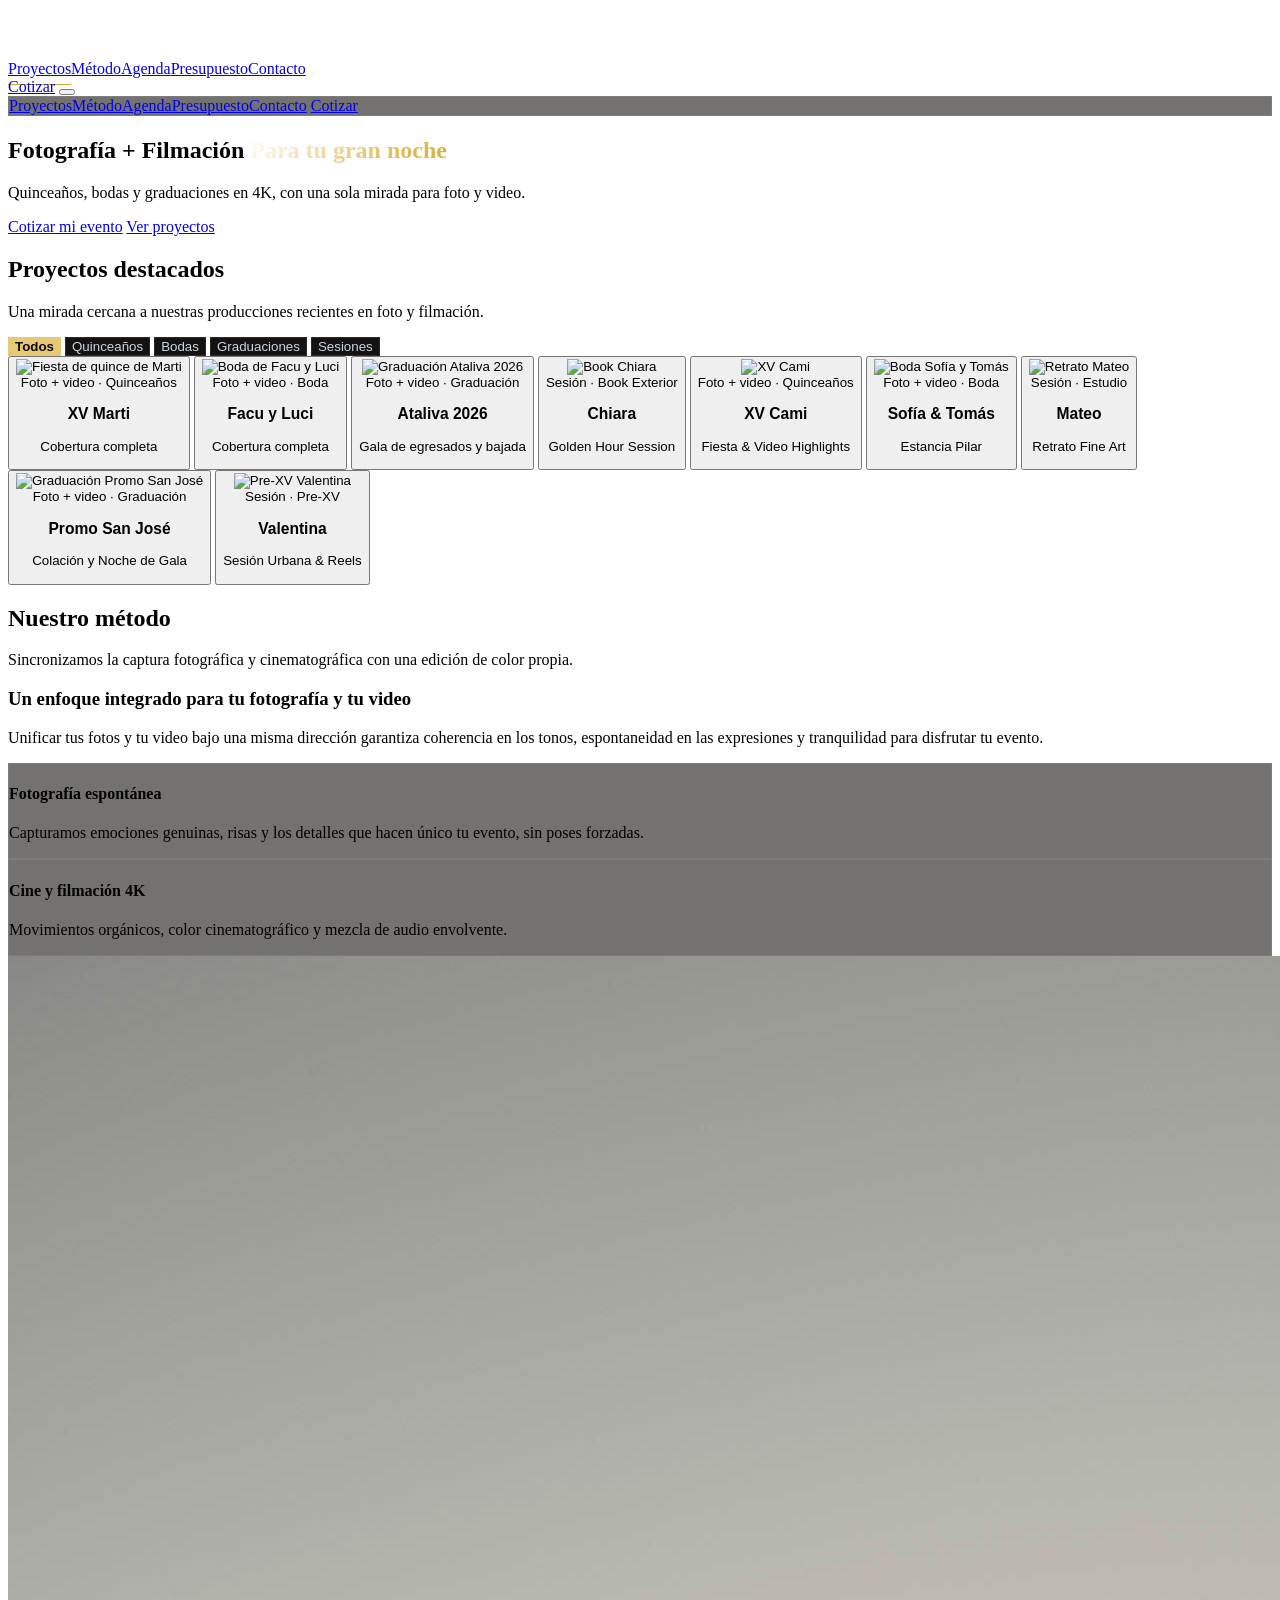
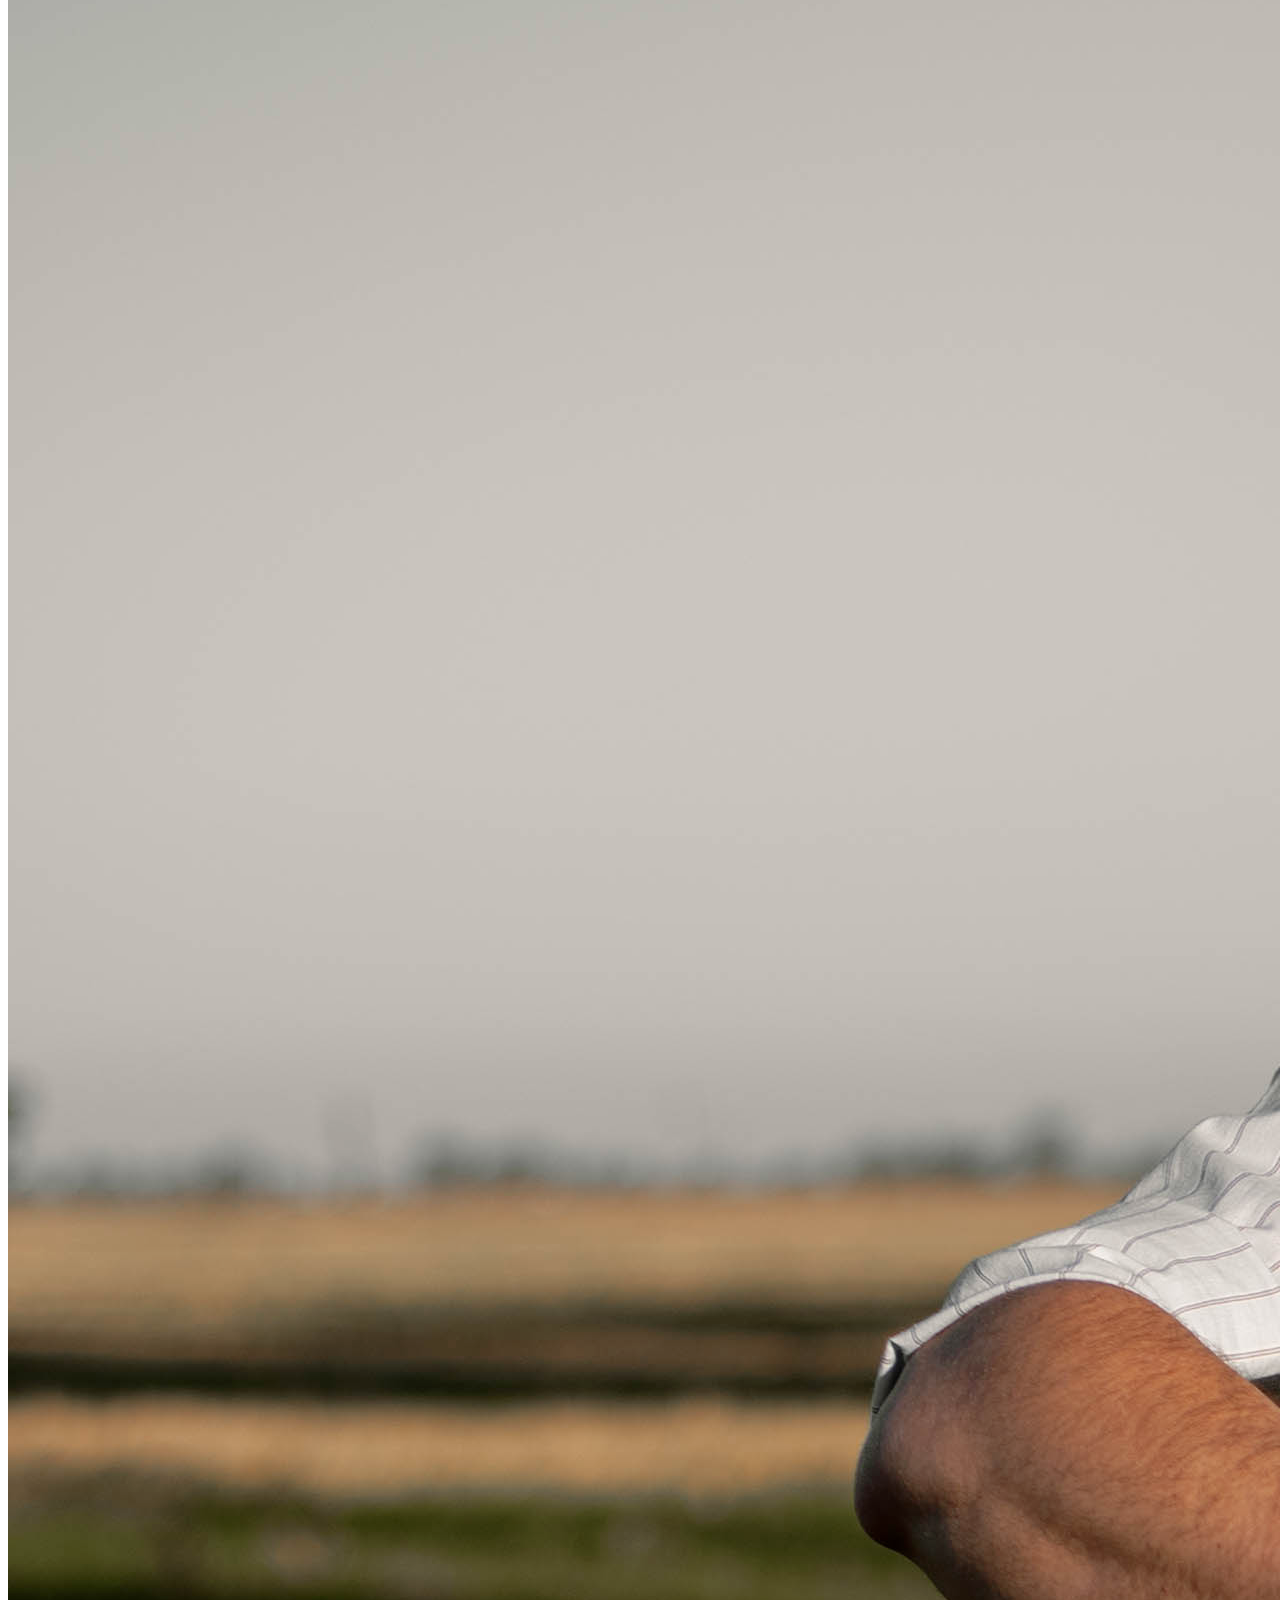
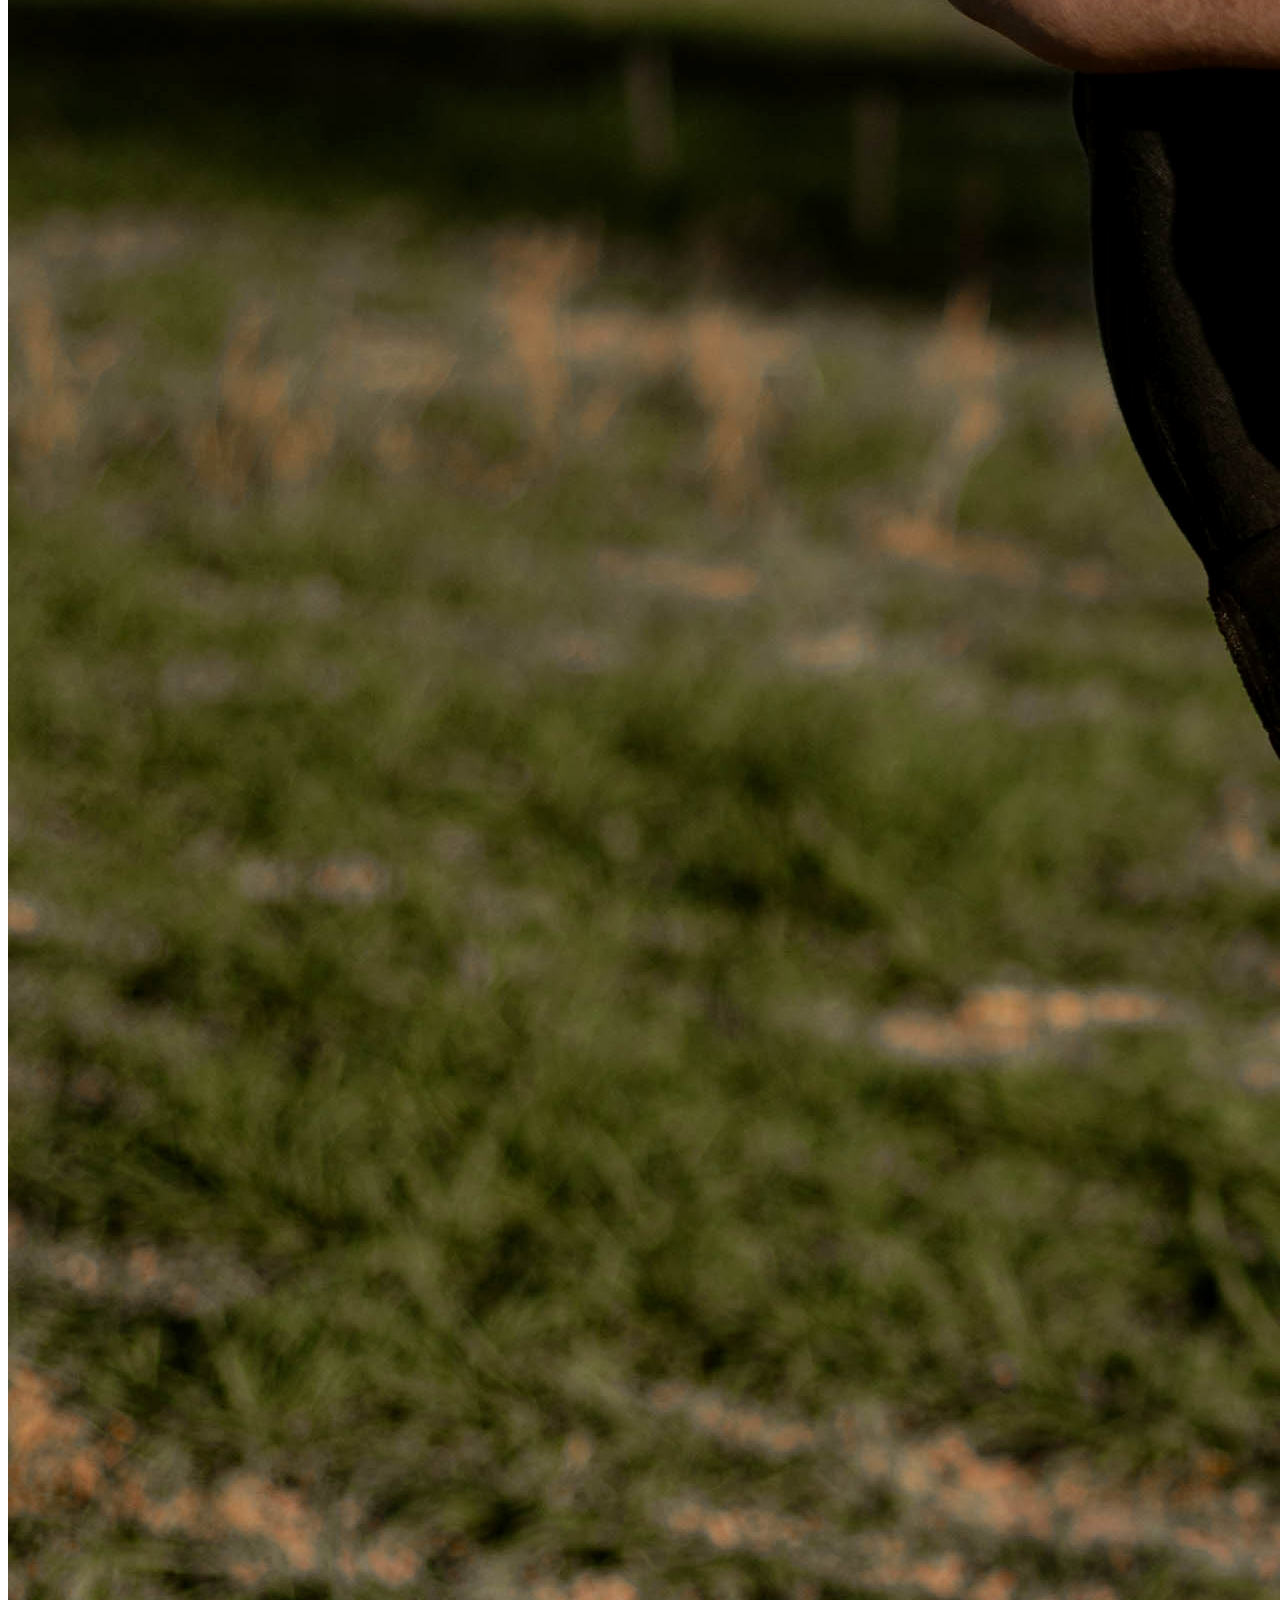
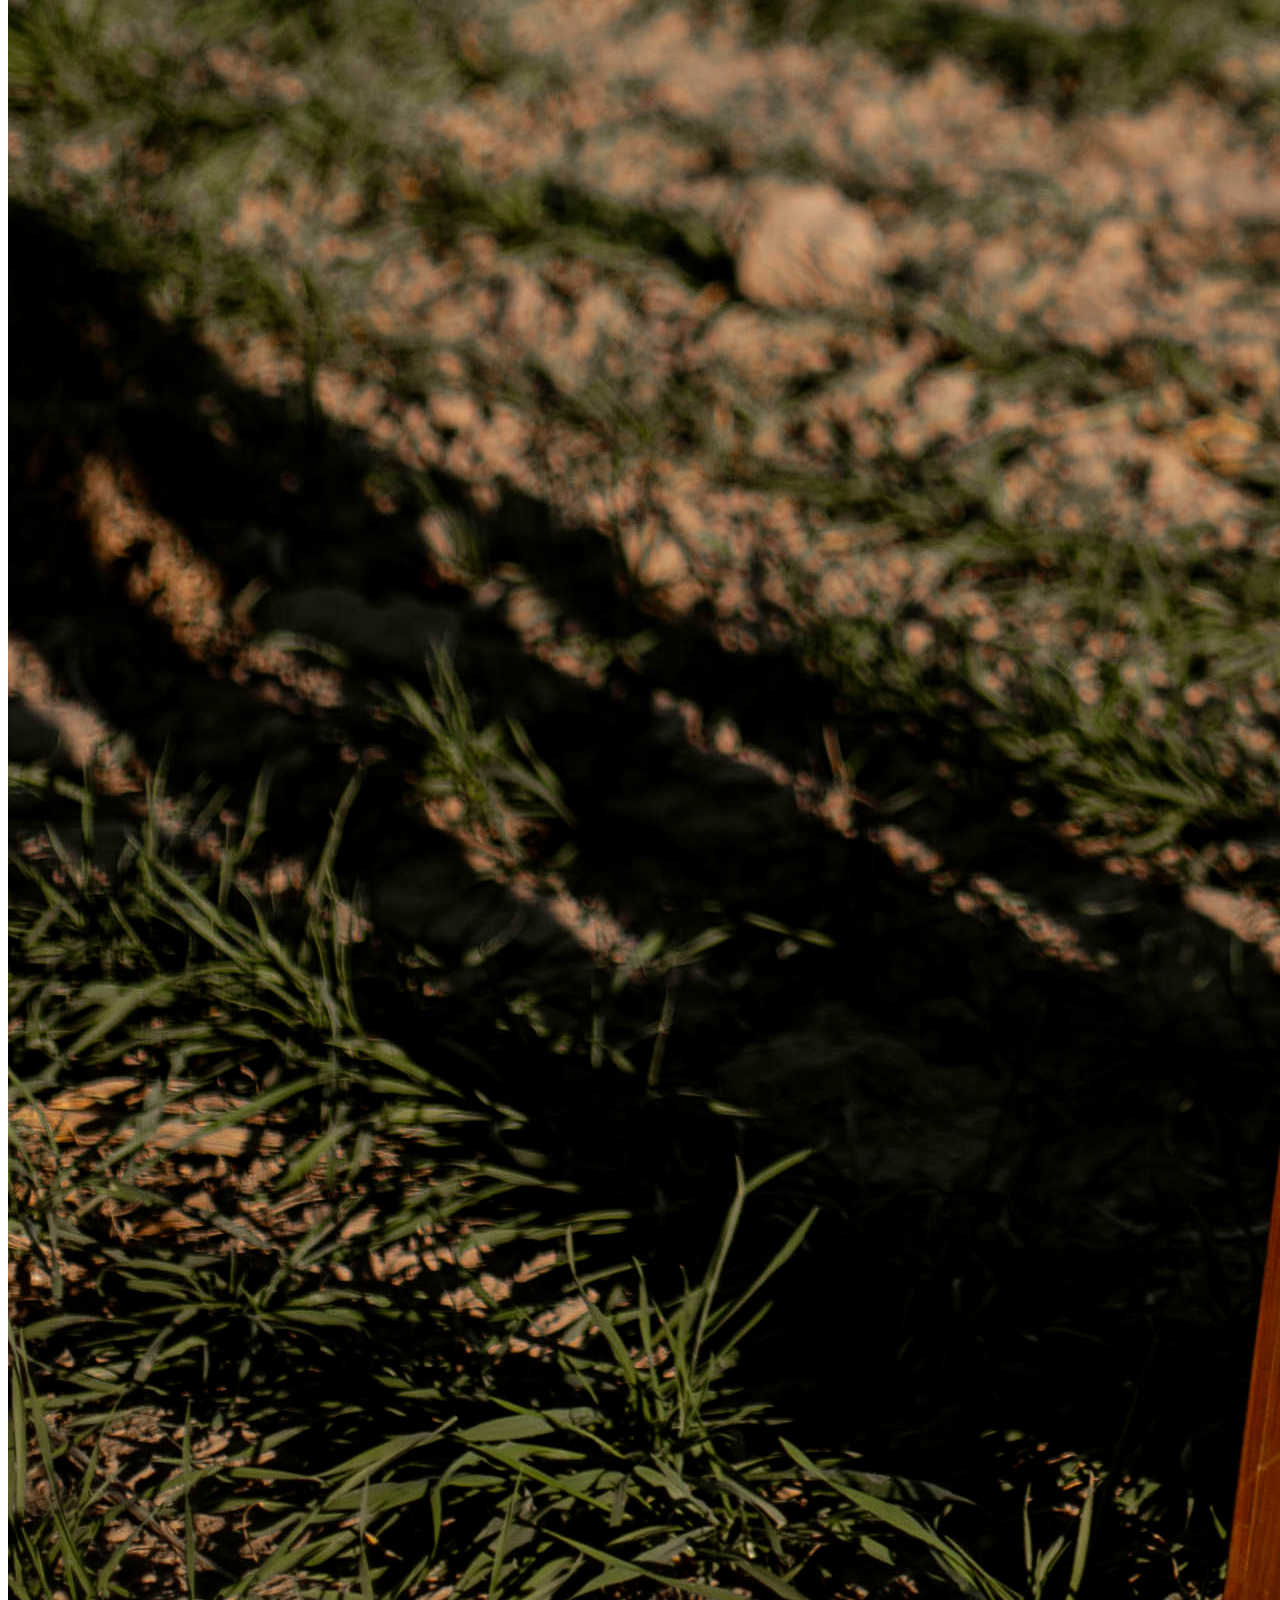
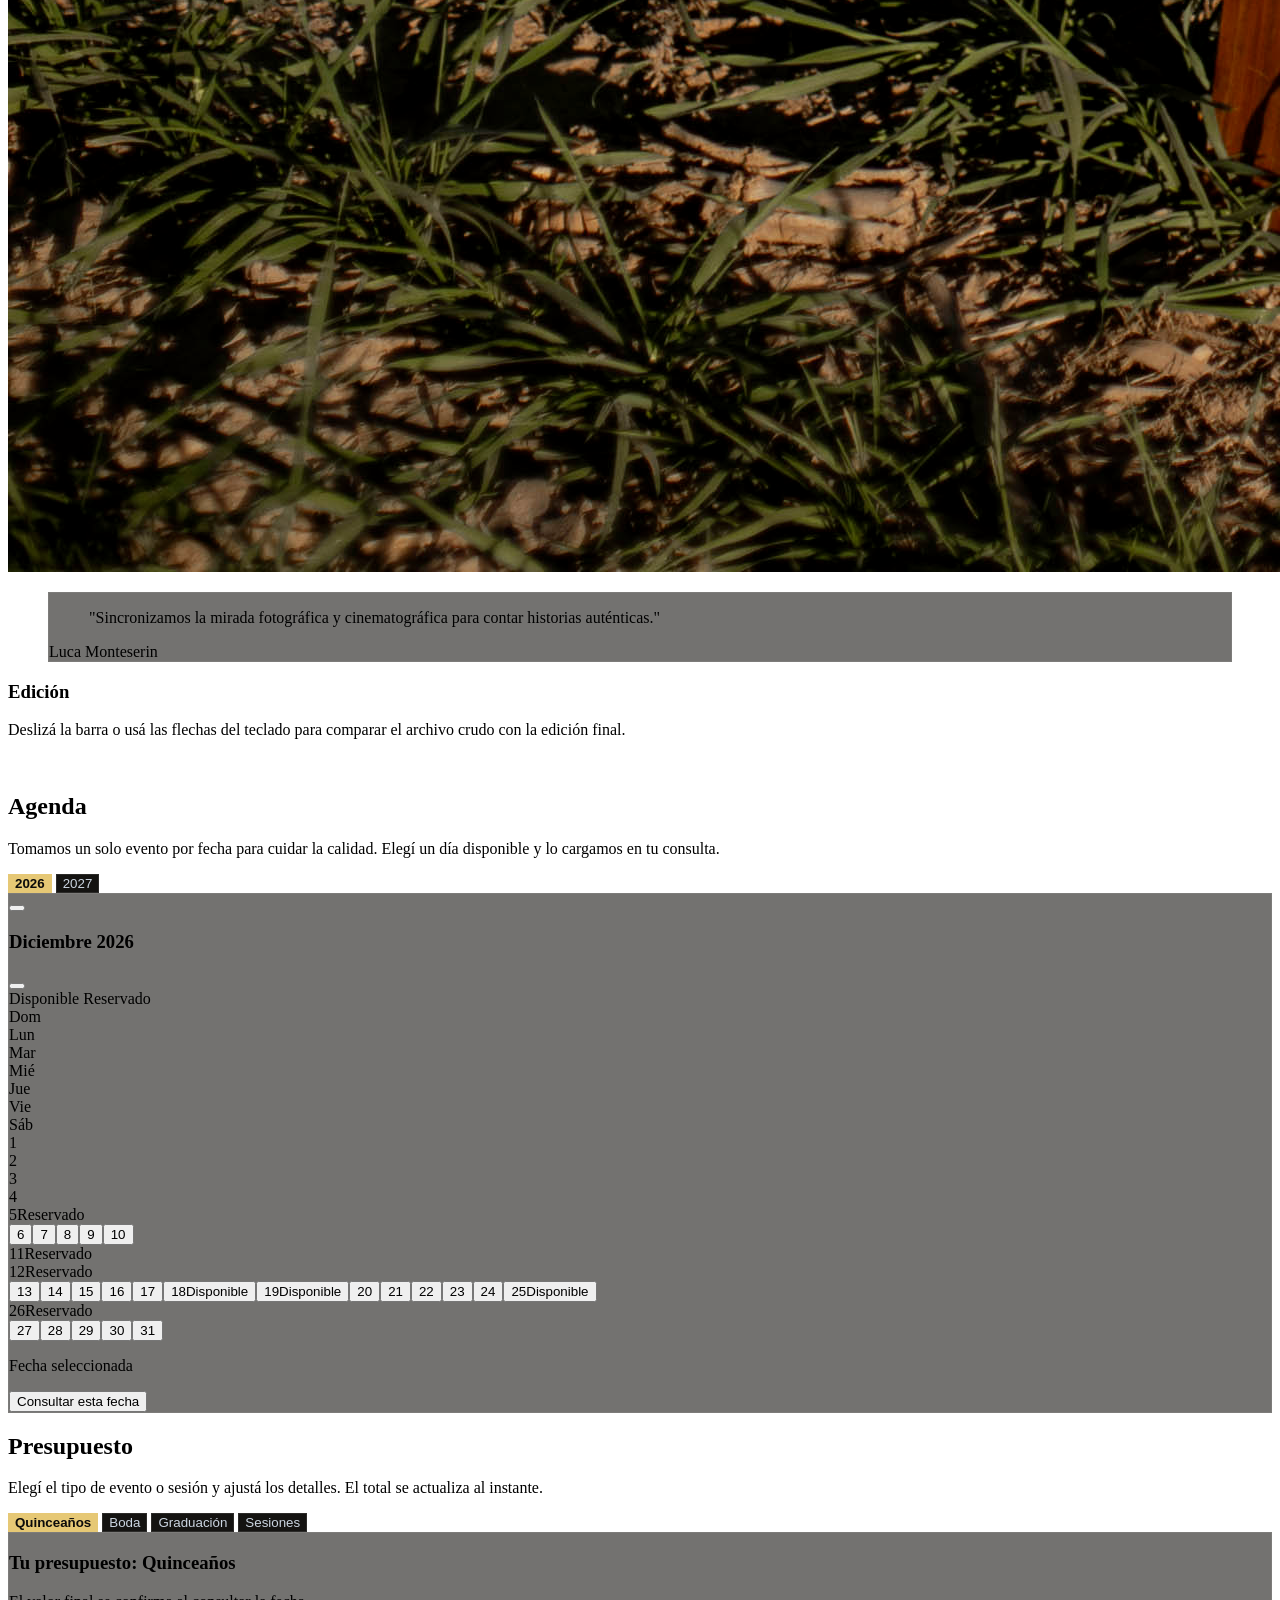
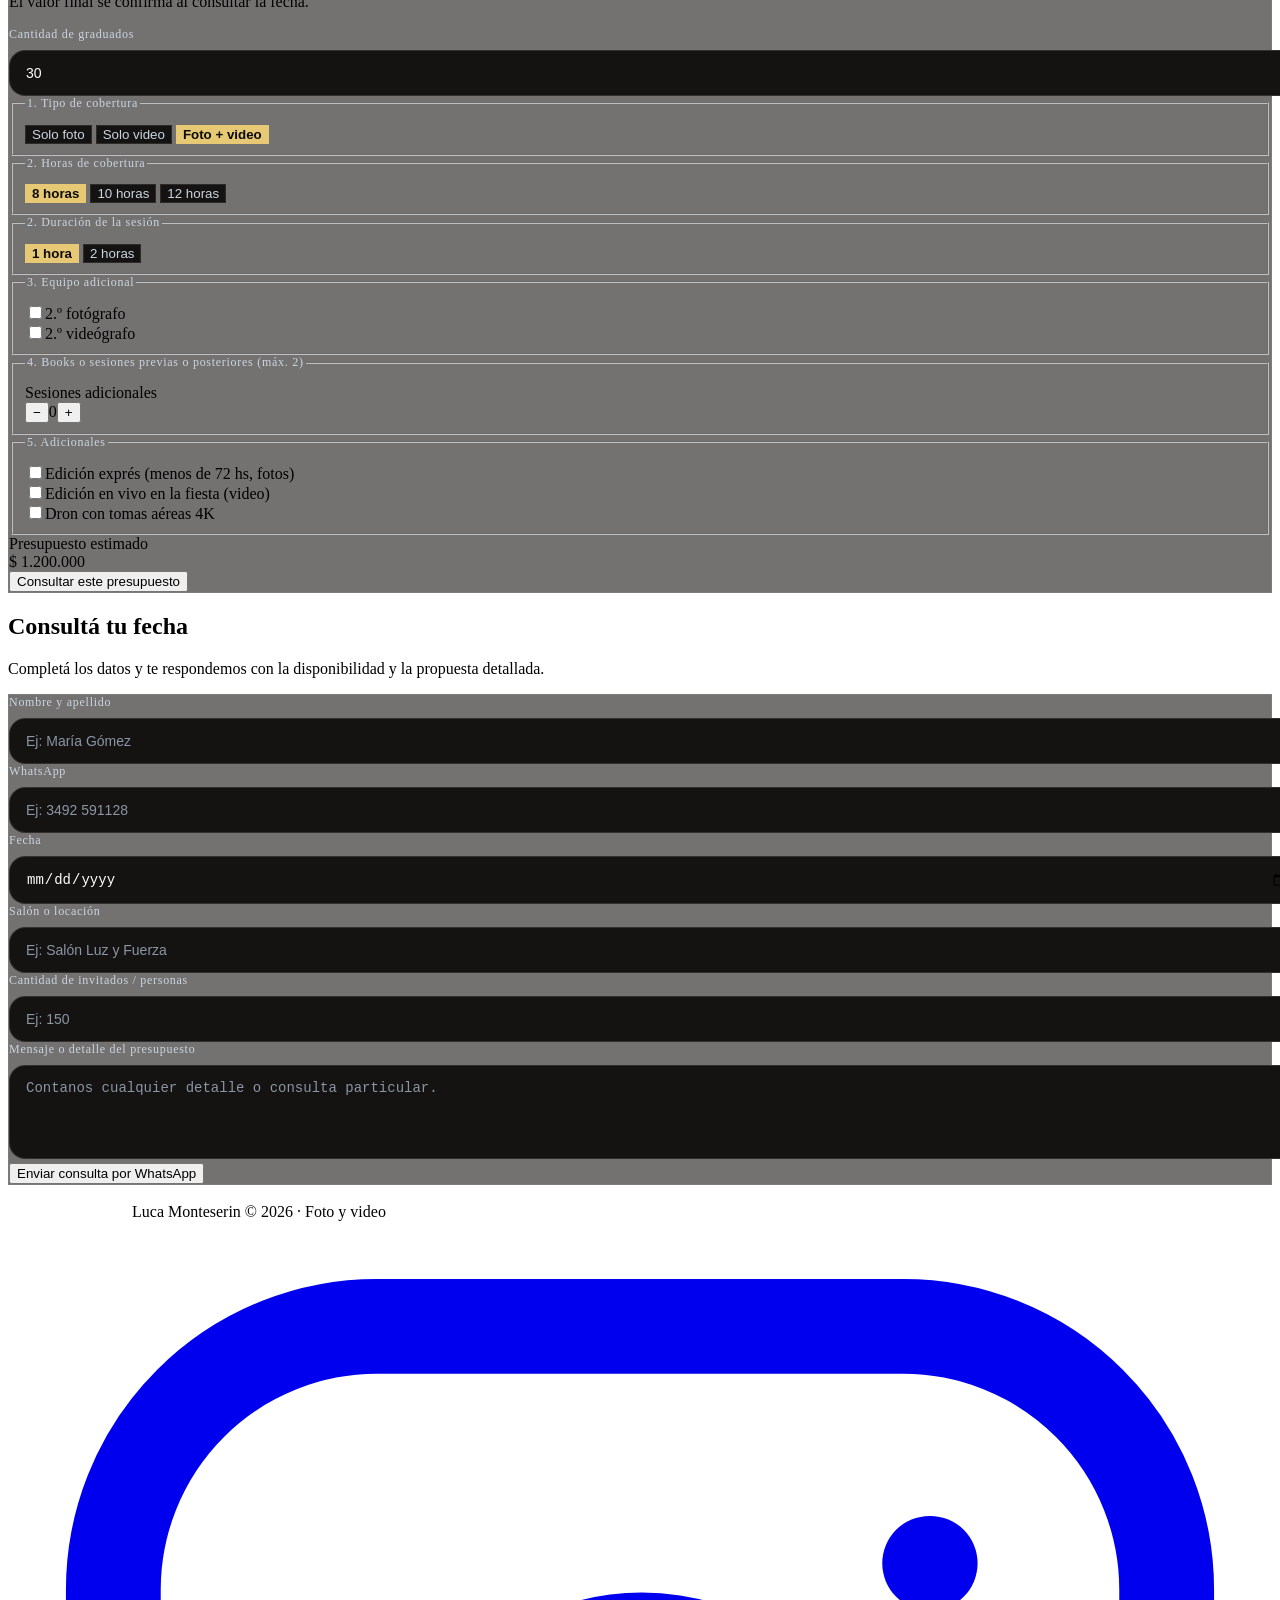
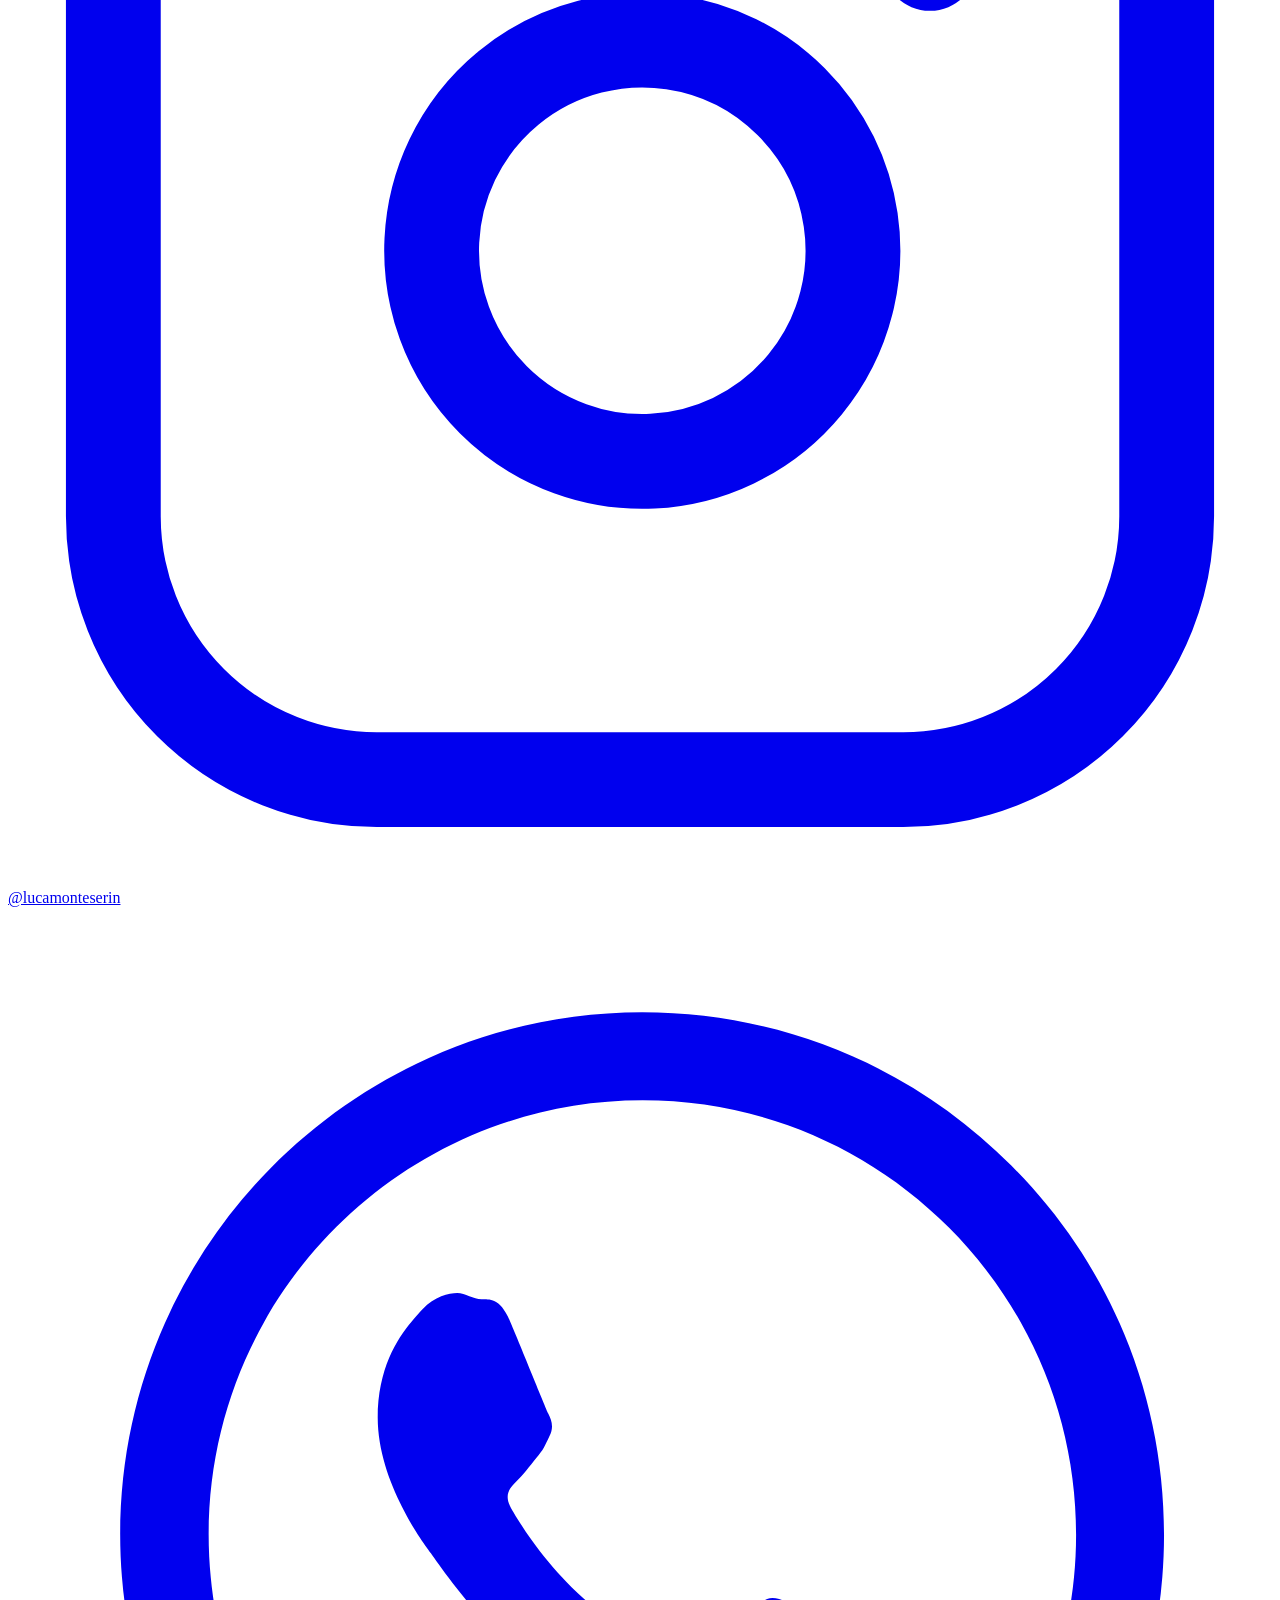
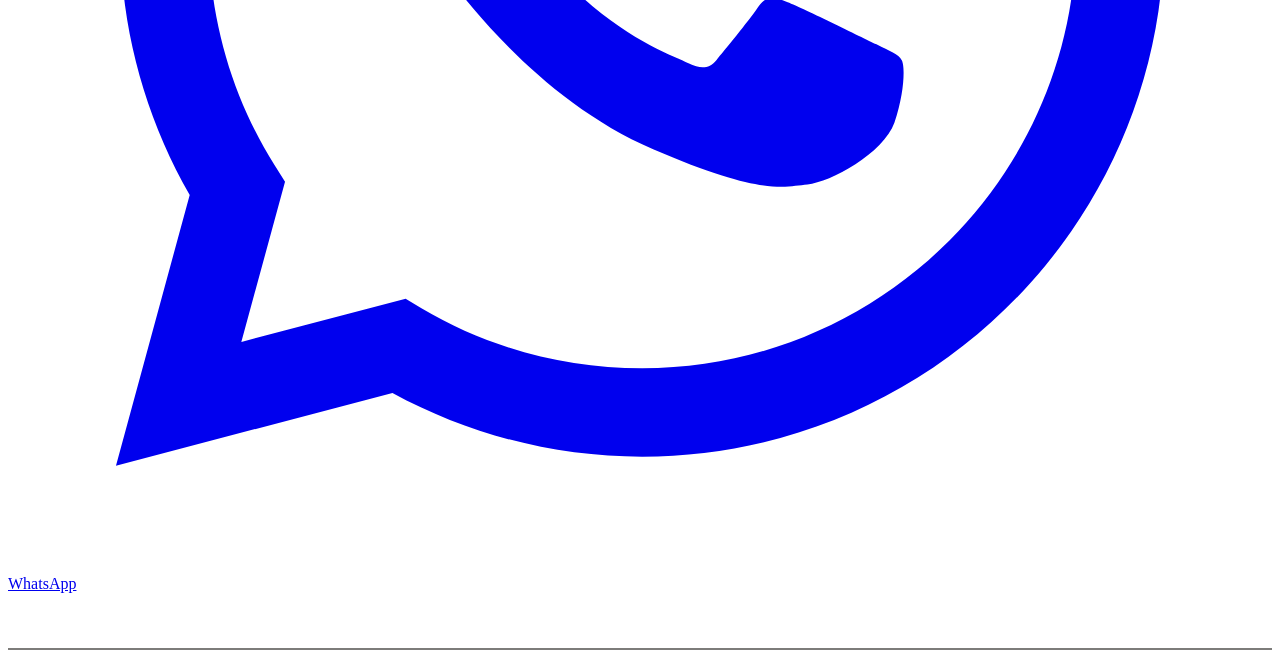
==== commit 1d6bfba9: "Add files via upload" ====
--- a/index.html
+++ b/index.html
@@ -117,28 +117,78 @@
     <div class="text-center max-w-2xl mx-auto mb-14 reveal">
       <h2 class="text-3xl sm:text-5xl font-bold text-white mb-4">Proyectos destacados</h2>
       <p class="text-slate-300 text-sm">Una mirada cercana a nuestras producciones recientes en foto y filmación.</p>
-      <div class="flex flex-wrap justify-center gap-2 mt-8 bg-white/5 p-1.5 rounded-full border border-white/10 max-w-xl mx-auto" role="group" aria-label="Filtrar proyectos">
+      <div class="flex flex-wrap justify-center gap-2 mt-8 bg-white/5 p-1.5 rounded-full border border-white/10 max-w-2xl mx-auto" role="group" aria-label="Filtrar proyectos">
         <button class="opt filter px-5 py-2 rounded-full text-xs tracking-wider" data-cat="todos" aria-pressed="true">Todos</button>
         <button class="opt filter px-5 py-2 rounded-full text-xs tracking-wider" data-cat="quince" aria-pressed="false">Quinceaños</button>
         <button class="opt filter px-5 py-2 rounded-full text-xs tracking-wider" data-cat="bodas" aria-pressed="false">Bodas</button>
         <button class="opt filter px-5 py-2 rounded-full text-xs tracking-wider" data-cat="graduaciones" aria-pressed="false">Graduaciones</button>
-      </div>
-    </div>
+        <button class="opt filter px-5 py-2 rounded-full text-xs tracking-wider" data-cat="sesiones" aria-pressed="false">Sesiones</button>
+      </div>
+    </div>
+    
+    <!-- Grilla de 9 Proyectos Destacados -->
     <div id="gallery" class="grid grid-cols-1 sm:grid-cols-2 lg:grid-cols-3 gap-8">
+      <!-- 1: Quince -->
       <button type="button" class="card reveal group relative overflow-hidden rounded-3xl bg-warm-900 border border-white/5 text-left" data-cat="quince" data-full="https://cdn.picflow.com/assets/images/resized/1920x1280/71e223c0-7fbd-4b2d-b14e-8f84e005a30e.jpg" data-title="XV Marti" data-desc="Cobertura completa de foto y video">
         <div class="aspect-[4/5] overflow-hidden"><img loading="lazy" src="https://cdn.picflow.com/assets/images/resized/1920x1280/71e223c0-7fbd-4b2d-b14e-8f84e005a30e.jpg" alt="Fiesta de quince de Marti" class="w-full h-full object-cover"></div>
         <div class="absolute inset-0 bg-gradient-to-t from-warm-950 via-warm-950/20 to-transparent"></div>
         <div class="absolute bottom-0 inset-x-0 p-6"><span class="text-[11px] tracking-widest text-gold-300 bg-gold-500/10 px-3 py-1 rounded-full border border-gold-500/20">Foto + video · Quinceaños</span><h3 class="text-xl font-bold text-white mt-2">XV Marti</h3><p class="text-xs text-slate-300 mt-1">Cobertura completa</p></div>
       </button>
+
+      <!-- 2: Boda -->
       <button type="button" class="card reveal group relative overflow-hidden rounded-3xl bg-warm-900 border border-white/5 text-left" data-cat="bodas" data-full="https://cdn.picflow.com/assets/images/resized/1280x1920/e9e9477d-0f40-45f0-8ac5-3b3f902b4778.jpg" data-title="Boda de Facu y Luci" data-desc="Cobertura completa de foto y video">
         <div class="aspect-[4/5] overflow-hidden"><img loading="lazy" src="https://cdn.picflow.com/assets/images/resized/1280x1920/e9e9477d-0f40-45f0-8ac5-3b3f902b4778.jpg" alt="Boda de Facu y Luci" class="w-full h-full object-cover"></div>
         <div class="absolute inset-0 bg-gradient-to-t from-warm-950 via-warm-950/20 to-transparent"></div>
         <div class="absolute bottom-0 inset-x-0 p-6"><span class="text-[11px] tracking-widest text-gold-300 bg-gold-500/10 px-3 py-1 rounded-full border border-gold-500/20">Foto + video · Boda</span><h3 class="text-xl font-bold text-white mt-2">Facu y Luci</h3><p class="text-xs text-slate-300 mt-1">Cobertura completa</p></div>
       </button>
+
+      <!-- 3: Graduación -->
       <button type="button" class="card reveal group relative overflow-hidden rounded-3xl bg-warm-900 border border-white/5 text-left" data-cat="graduaciones" data-full="https://cdn.picflow.com/assets/images/resized/1282x1920/447c2c2d-a141-43cf-abaf-e9c0e68af625.jpg" data-title="Ataliva 2026" data-desc="Gala de egresados y bajada">
         <div class="aspect-[4/5] overflow-hidden"><img loading="lazy" src="https://cdn.picflow.com/assets/images/resized/1282x1920/447c2c2d-a141-43cf-abaf-e9c0e68af625.jpg" alt="Graduación Ataliva 2026" class="w-full h-full object-cover"></div>
         <div class="absolute inset-0 bg-gradient-to-t from-warm-950 via-warm-950/20 to-transparent"></div>
         <div class="absolute bottom-0 inset-x-0 p-6"><span class="text-[11px] tracking-widest text-gold-300 bg-gold-500/10 px-3 py-1 rounded-full border border-gold-500/20">Foto + video · Graduación</span><h3 class="text-xl font-bold text-white mt-2">Ataliva 2026</h3><p class="text-xs text-slate-300 mt-1">Gala de egresados y bajada</p></div>
+      </button>
+
+      <!-- 4: Sesiones -->
+      <button type="button" class="card reveal group relative overflow-hidden rounded-3xl bg-warm-900 border border-white/5 text-left" data-cat="sesiones" data-full="https://images.unsplash.com/photo-1534528741775-53994a69daeb?auto=format&fit=crop&w=1200&q=80" data-title="Book Editorial - Chiara" data-desc="Sesión fotográfica de exteriores al atardecer">
+        <div class="aspect-[4/5] overflow-hidden"><img loading="lazy" src="https://images.unsplash.com/photo-1534528741775-53994a69daeb?auto=format&fit=crop&w=800&q=80" alt="Book Chiara" class="w-full h-full object-cover"></div>
+        <div class="absolute inset-0 bg-gradient-to-t from-warm-950 via-warm-950/20 to-transparent"></div>
+        <div class="absolute bottom-0 inset-x-0 p-6"><span class="text-[11px] tracking-widest text-gold-300 bg-gold-500/10 px-3 py-1 rounded-full border border-gold-500/20">Sesión · Book Exterior</span><h3 class="text-xl font-bold text-white mt-2">Chiara</h3><p class="text-xs text-slate-300 mt-1">Golden Hour Session</p></div>
+      </button>
+
+      <!-- 5: Quince -->
+      <button type="button" class="card reveal group relative overflow-hidden rounded-3xl bg-warm-900 border border-white/5 text-left" data-cat="quince" data-full="https://images.unsplash.com/photo-1511285560929-80b456fea0bc?auto=format&fit=crop&w=1200&q=80" data-title="XV Cami" data-desc="Entrada triunfal y tanda de baile 4K">
+        <div class="aspect-[4/5] overflow-hidden"><img loading="lazy" src="https://images.unsplash.com/photo-1511285560929-80b456fea0bc?auto=format&fit=crop&w=800&q=80" alt="XV Cami" class="w-full h-full object-cover"></div>
+        <div class="absolute inset-0 bg-gradient-to-t from-warm-950 via-warm-950/20 to-transparent"></div>
+        <div class="absolute bottom-0 inset-x-0 p-6"><span class="text-[11px] tracking-widest text-gold-300 bg-gold-500/10 px-3 py-1 rounded-full border border-gold-500/20">Foto + video · Quinceaños</span><h3 class="text-xl font-bold text-white mt-2">XV Cami</h3><p class="text-xs text-slate-300 mt-1">Fiesta & Video Highlights</p></div>
+      </button>
+
+      <!-- 6: Boda -->
+      <button type="button" class="card reveal group relative overflow-hidden rounded-3xl bg-warm-900 border border-white/5 text-left" data-cat="bodas" data-full="https://images.unsplash.com/photo-1583939003579-730e3918a45a?auto=format&fit=crop&w=1200&q=80" data-title="Boda Sofía y Tomás" data-desc="Ceremonia campestre con tomas con dron">
+        <div class="aspect-[4/5] overflow-hidden"><img loading="lazy" src="https://images.unsplash.com/photo-1583939003579-730e3918a45a?auto=format&fit=crop&w=800&q=80" alt="Boda Sofía y Tomás" class="w-full h-full object-cover"></div>
+        <div class="absolute inset-0 bg-gradient-to-t from-warm-950 via-warm-950/20 to-transparent"></div>
+        <div class="absolute bottom-0 inset-x-0 p-6"><span class="text-[11px] tracking-widest text-gold-300 bg-gold-500/10 px-3 py-1 rounded-full border border-gold-500/20">Foto + video · Boda</span><h3 class="text-xl font-bold text-white mt-2">Sofía & Tomás</h3><p class="text-xs text-slate-300 mt-1">Estancia Pilar</p></div>
+      </button>
+
+      <!-- 7: Sesiones -->
+      <button type="button" class="card reveal group relative overflow-hidden rounded-3xl bg-warm-900 border border-white/5 text-left" data-cat="sesiones" data-full="https://images.unsplash.com/photo-1506794778202-cad84cf45f1d?auto=format&fit=crop&w=1200&q=80" data-title="Retrato Estudio - Mateo" data-desc="Retrato cinematográfico con luz natural">
+        <div class="aspect-[4/5] overflow-hidden"><img loading="lazy" src="https://images.unsplash.com/photo-1506794778202-cad84cf45f1d?auto=format&fit=crop&w=800&q=80" alt="Retrato Mateo" class="w-full h-full object-cover"></div>
+        <div class="absolute inset-0 bg-gradient-to-t from-warm-950 via-warm-950/20 to-transparent"></div>
+        <div class="absolute bottom-0 inset-x-0 p-6"><span class="text-[11px] tracking-widest text-gold-300 bg-gold-500/10 px-3 py-1 rounded-full border border-gold-500/20">Sesión · Estudio</span><h3 class="text-xl font-bold text-white mt-2">Mateo</h3><p class="text-xs text-slate-300 mt-1">Retrato Fine Art</p></div>
+      </button>
+
+      <!-- 8: Graduación -->
+      <button type="button" class="card reveal group relative overflow-hidden rounded-3xl bg-warm-900 border border-white/5 text-left" data-cat="graduaciones" data-full="https://images.unsplash.com/photo-1523050854058-8df90110c9f1?auto=format&fit=crop&w=1200&q=80" data-title="Promo San José 2026" data-desc="Entrega de diplomas y fiesta general">
+        <div class="aspect-[4/5] overflow-hidden"><img loading="lazy" src="https://images.unsplash.com/photo-1523050854058-8df90110c9f1?auto=format&fit=crop&w=800&q=80" alt="Graduación Promo San José" class="w-full h-full object-cover"></div>
+        <div class="absolute inset-0 bg-gradient-to-t from-warm-950 via-warm-950/20 to-transparent"></div>
+        <div class="absolute bottom-0 inset-x-0 p-6"><span class="text-[11px] tracking-widest text-gold-300 bg-gold-500/10 px-3 py-1 rounded-full border border-gold-500/20">Foto + video · Graduación</span><h3 class="text-xl font-bold text-white mt-2">Promo San José</h3><p class="text-xs text-slate-300 mt-1">Colación y Noche de Gala</p></div>
+      </button>
+
+      <!-- 9: Sesiones -->
+      <button type="button" class="card reveal group relative overflow-hidden rounded-3xl bg-warm-900 border border-white/5 text-left" data-cat="sesiones" data-full="https://images.unsplash.com/photo-1517841905240-472988babdf9?auto=format&fit=crop&w=1200&q=80" data-title="Pre-XV Valentina" data-desc="Producción audiovisual previa y clips para reels">
+        <div class="aspect-[4/5] overflow-hidden"><img loading="lazy" src="https://images.unsplash.com/photo-1517841905240-472988babdf9?auto=format&fit=crop&w=800&q=80" alt="Pre-XV Valentina" class="w-full h-full object-cover"></div>
+        <div class="absolute inset-0 bg-gradient-to-t from-warm-950 via-warm-950/20 to-transparent"></div>
+        <div class="absolute bottom-0 inset-x-0 p-6"><span class="text-[11px] tracking-widest text-gold-300 bg-gold-500/10 px-3 py-1 rounded-full border border-gold-500/20">Sesión · Pre-XV</span><h3 class="text-xl font-bold text-white mt-2">Valentina</h3><p class="text-xs text-slate-300 mt-1">Sesión Urbana & Reels</p></div>
       </button>
     </div>
   </div>
@@ -220,43 +270,73 @@
   <div class="max-w-7xl mx-auto px-6 lg:px-10">
     <div class="text-center max-w-2xl mx-auto mb-14 reveal">
       <h2 class="text-3xl sm:text-5xl font-bold text-white mb-3">Presupuesto</h2>
-      <p class="text-slate-300 text-sm">Elegí el tipo de evento y ajustá los detalles. El total se actualiza al instante.</p>
-      <div class="flex flex-wrap justify-center gap-2 mt-8 bg-white/5 p-1.5 rounded-full border border-white/10 max-w-md mx-auto" role="group" aria-label="Tipo de evento">
+      <p class="text-slate-300 text-sm">Elegí el tipo de evento o sesión y ajustá los detalles. El total se actualiza al instante.</p>
+      
+      <!-- Selector de Tipo de Evento / Sesión -->
+      <div class="flex flex-wrap justify-center gap-2 mt-8 bg-white/5 p-1.5 rounded-full border border-white/10 max-w-lg mx-auto" role="group" aria-label="Tipo de evento">
         <button class="opt ev px-5 py-2.5 rounded-full text-xs tracking-wider" data-ev="Quinceaños" aria-pressed="true">Quinceaños</button>
         <button class="opt ev px-5 py-2.5 rounded-full text-xs tracking-wider" data-ev="Boda" aria-pressed="false">Boda</button>
         <button class="opt ev px-5 py-2.5 rounded-full text-xs tracking-wider" data-ev="Graduación" aria-pressed="false">Graduación</button>
-      </div>
-    </div>
+        <button class="opt ev px-5 py-2.5 rounded-full text-xs tracking-wider" data-ev="Sesiones" aria-pressed="false">Sesiones</button>
+      </div>
+    </div>
+    
     <div class="glass-panel p-6 sm:p-10 rounded-3xl max-w-4xl mx-auto border-gold-500/30 shadow-2xl reveal">
       <div class="pb-6 border-b border-white/10"><h3 class="text-xl font-bold text-white" id="calc-title">Tu presupuesto: Quinceaños</h3><p class="text-xs text-slate-300 mt-1">El valor final se confirma al consultar la fecha.</p></div>
       <div class="py-8 space-y-8">
+        
+        <!-- Campo adicional para Graduaciones: Cantidad de graduados -->
+        <div id="grad-wrap" class="hidden">
+          <label class="lbl" for="grad-qty">Cantidad de graduados</label>
+          <input type="number" id="grad-qty" min="1" value="30" class="field" placeholder="Ej: 35">
+        </div>
+
         <fieldset><legend class="lbl">1. Tipo de cobertura</legend>
           <div class="grid grid-cols-1 sm:grid-cols-3 gap-3" id="fmt-group">
             <button type="button" class="opt fmt py-3.5 px-4 rounded-2xl text-xs tracking-wider flex flex-col items-center gap-1" data-fmt="foto" aria-pressed="false"><i data-lucide="camera" class="w-4 h-4"></i>Solo foto</button>
             <button type="button" class="opt fmt py-3.5 px-4 rounded-2xl text-xs tracking-wider flex flex-col items-center gap-1" data-fmt="video" aria-pressed="false"><i data-lucide="video" class="w-4 h-4"></i>Solo video</button>
             <button type="button" class="opt fmt py-3.5 px-4 rounded-2xl text-xs tracking-wider flex flex-col items-center gap-1" data-fmt="ambos" aria-pressed="true"><i data-lucide="sparkles" class="w-4 h-4"></i>Foto + video</button>
-          </div></fieldset>
-        <fieldset><legend class="lbl">2. Horas de cobertura</legend>
+          </div>
+        </fieldset>
+
+        <!-- Horas para Eventos (8, 10, 12) -->
+        <fieldset id="fs-hrs-event"><legend class="lbl">2. Horas de cobertura</legend>
           <div class="grid grid-cols-3 gap-3">
             <button type="button" class="opt hrs py-3 px-4 rounded-2xl text-xs tracking-wider" data-h="8" aria-pressed="true">8 horas</button>
             <button type="button" class="opt hrs py-3 px-4 rounded-2xl text-xs tracking-wider" data-h="10" aria-pressed="false">10 horas</button>
             <button type="button" class="opt hrs py-3 px-4 rounded-2xl text-xs tracking-wider" data-h="12" aria-pressed="false">12 horas</button>
-          </div></fieldset>
-        <fieldset><legend class="lbl">3. Equipo adicional</legend>
+          </div>
+        </fieldset>
+
+        <!-- Horas para Sesiones (1 o 2 horas) -->
+        <fieldset id="fs-hrs-session" class="hidden"><legend class="lbl">2. Duración de la sesión</legend>
+          <div class="grid grid-cols-2 gap-3">
+            <button type="button" class="opt shrs py-3 px-4 rounded-2xl text-xs tracking-wider" data-sh="1" aria-pressed="true">1 hora</button>
+            <button type="button" class="opt shrs py-3 px-4 rounded-2xl text-xs tracking-wider" data-sh="2" aria-pressed="false">2 horas</button>
+          </div>
+        </fieldset>
+
+        <fieldset id="fs-team"><legend class="lbl">3. Equipo adicional</legend>
           <div class="grid grid-cols-1 sm:grid-cols-2 gap-3">
             <label id="c-xphoto" class="flex items-center justify-between p-3.5 rounded-2xl bg-warm-900 border border-white/10 hover:border-gold-500/40 cursor-pointer"><span class="flex items-center gap-3 text-sm"><input type="checkbox" id="xphoto" class="accent-yellow-500 w-4 h-4">2.º fotógrafo</span></label>
             <label id="c-xvideo" class="flex items-center justify-between p-3.5 rounded-2xl bg-warm-900 border border-white/10 hover:border-gold-500/40 cursor-pointer"><span class="flex items-center gap-3 text-sm"><input type="checkbox" id="xvideo" class="accent-yellow-500 w-4 h-4">2.º videógrafo</span></label>
-          </div></fieldset>
-        <fieldset><legend class="lbl">4. Books o sesiones previas o posteriores (máx. 2)</legend>
+          </div>
+        </fieldset>
+
+        <fieldset id="fs-books"><legend class="lbl">4. Books o sesiones previas o posteriores (máx. 2)</legend>
           <div class="flex items-center justify-between p-4 rounded-2xl bg-warm-900 border border-white/10"><span class="text-sm">Sesiones adicionales</span>
-            <div class="flex items-center gap-3"><button type="button" id="books-minus" class="w-9 h-9 rounded-full bg-white/10 hover:bg-gold-400 hover:text-warm-950 font-bold transition-colors" aria-label="Quitar una sesión">−</button><output id="books" class="font-bold text-gold-300 min-w-[20px] text-center" aria-live="polite">0</output><button type="button" id="books-plus" class="w-9 h-9 rounded-full bg-white/10 hover:bg-gold-400 hover:text-warm-950 font-bold transition-colors" aria-label="Agregar una sesión">+</button></div></div></fieldset>
+            <div class="flex items-center gap-3"><button type="button" id="books-minus" class="w-9 h-9 rounded-full bg-white/10 hover:bg-gold-400 hover:text-warm-950 font-bold transition-colors" aria-label="Quitar una sesión">−</button><output id="books" class="font-bold text-gold-300 min-w-[20px] text-center" aria-live="polite">0</output><button type="button" id="books-plus" class="w-9 h-9 rounded-full bg-white/10 hover:bg-gold-400 hover:text-warm-950 font-bold transition-colors" aria-label="Agregar una sesión">+</button></div></div>
+        </fieldset>
+
         <fieldset><legend class="lbl">5. Adicionales</legend>
           <div class="grid grid-cols-1 sm:grid-cols-2 gap-3 text-sm">
             <label id="c-express" class="flex items-center justify-between p-3.5 rounded-2xl bg-warm-900 border border-white/10 hover:border-gold-500/40 cursor-pointer"><span class="flex items-center gap-3"><input type="checkbox" id="express" class="accent-yellow-500 w-4 h-4">Edición exprés (menos de 72 hs, fotos)</span></label>
             <label id="c-live" class="flex items-center justify-between p-3.5 rounded-2xl bg-warm-900 border border-white/10 hover:border-gold-500/40 cursor-pointer"><span class="flex items-center gap-3"><input type="checkbox" id="live" class="accent-yellow-500 w-4 h-4">Edición en vivo en la fiesta (video)</span></label>
             <label id="c-drone" class="flex items-center justify-between p-3.5 rounded-2xl bg-warm-900 border border-white/10 hover:border-gold-500/40 cursor-pointer sm:col-span-2"><span class="flex items-center gap-3"><input type="checkbox" id="drone" class="accent-yellow-500 w-4 h-4">Dron con tomas aéreas 4K</span></label>
-          </div></fieldset>
-      </div>
+          </div>
+        </fieldset>
+      </div>
+
       <div class="pt-6 border-t border-white/10 flex flex-col sm:flex-row items-center justify-between gap-6">
         <div><span class="text-xs text-slate-300">Presupuesto estimado</span><div class="text-3xl sm:text-4xl font-extrabold text-gold-400 tracking-tight" id="total" aria-live="polite">$ 1.200.000</div></div>
         <button id="quote-send" class="btn w-full sm:w-auto px-8 py-4 rounded-full bg-gold-400 hover:bg-gold-300 text-warm-950 font-bold text-xs uppercase tracking-widest flex items-center justify-center gap-3"><i data-lucide="send" class="w-4 h-4"></i>Consultar este presupuesto</button>
@@ -280,12 +360,18 @@
         
         <div class="grid grid-cols-1 sm:grid-cols-3 gap-6">
           <div><label class="lbl" for="f-date">Fecha</label><input class="field" type="date" id="f-date" required></div>
-          <div><label class="lbl" for="f-place">Salón</label><input class="field" type="text" id="f-place" placeholder="Ej: Salón Luz y Fuerza"></div>
-          <div><label class="lbl" for="f-guests">Cantidad de invitados</label><input class="field" type="number" id="f-guests" min="1" placeholder="Ej: 150"></div>
+          <div><label class="lbl" for="f-place">Salón o locación</label><input class="field" type="text" id="f-place" placeholder="Ej: Salón Luz y Fuerza"></div>
+          <div><label class="lbl" for="f-guests">Cantidad de invitados / personas</label><input class="field" type="number" id="f-guests" min="1" placeholder="Ej: 150"></div>
         </div>
 
         <div><label class="lbl" for="f-msg">Mensaje o detalle del presupuesto</label><textarea class="field resize-none" id="f-msg" rows="4" placeholder="Contanos cualquier detalle o consulta particular."></textarea></div>
-        <button type="submit" class="btn w-full py-4 rounded-full bg-emerald-600 hover:bg-emerald-500 text-white font-bold text-xs uppercase tracking-widest flex items-center justify-center gap-2"><i data-lucide="message-circle" class="w-4 h-4"></i>Enviar consulta por WhatsApp</button>
+        
+        <!-- Botón de WhatsApp estilizado con dorado y ancho adecuado -->
+        <div class="flex justify-center pt-2">
+          <button type="submit" class="btn w-full sm:w-auto px-10 py-4 rounded-full bg-gold-400 hover:bg-gold-300 text-warm-950 font-bold text-xs uppercase tracking-widest flex items-center justify-center gap-2 shadow-lg">
+            <i data-lucide="message-circle" class="w-4 h-4"></i>Enviar consulta por WhatsApp
+          </button>
+        </div>
       </form>
     </div>
   </div>
@@ -298,32 +384,23 @@
       <img src="15.png" alt="" width="120" height="32" class="h-8 w-auto opacity-90">
       <span>Luca Monteserin © <span id="year">2026</span> · Foto y video</span>
     </div>
+    
+    <!-- Redes: Logos Oficiales en Blanco y Fondo Transparente -->
     <div class="flex items-center gap-6">
-      <!-- Logo Oficial de Instagram en SVG -->
-      <a href="https://instagram.com/lucamonteserin" target="_blank" rel="noopener noreferrer" class="hover:text-gold-300 flex items-center gap-2 group transition-colors">
-        <svg class="w-5 h-5 flex-shrink-0 transition-transform group-hover:scale-110" viewBox="0 0 24 24" fill="none">
-          <defs>
-            <radialGradient id="ig-grad" cx="20%" cy="100%" r="130%">
-              <stop offset="0%" stop-color="#fdf497"/>
-              <stop offset="5%" stop-color="#fdf497"/>
-              <stop offset="45%" stop-color="#fd5949"/>
-              <stop offset="60%" stop-color="#d6249f"/>
-              <stop offset="90%" stop-color="#285AEB"/>
-            </radialGradient>
-          </defs>
-          <rect width="24" height="24" rx="6" fill="url(#ig-grad)"/>
-          <rect x="3" y="3" width="18" height="18" rx="5" fill="none" stroke="#ffffff" stroke-width="1.8"/>
-          <circle cx="12" cy="12" r="4.2" fill="none" stroke="#ffffff" stroke-width="1.8"/>
-          <circle cx="17.2" cy="6.8" r="1.1" fill="#ffffff"/>
+      <!-- Logo Oficial de Instagram: Blanco y Transparente -->
+      <a href="https://instagram.com/lucamonteserin" target="_blank" rel="noopener noreferrer" class="hover:text-gold-300 text-white flex items-center gap-2 group transition-colors">
+        <svg class="w-5 h-5 flex-shrink-0 transition-transform group-hover:scale-110" viewBox="0 0 24 24" fill="none" stroke="currentColor" stroke-width="1.8" stroke-linecap="round" stroke-linejoin="round">
+          <rect width="20" height="20" x="2" y="2" rx="5" ry="5"/>
+          <path d="M16 11.37A4 4 0 1 1 12.63 8 4 4 0 0 1 16 11.37z"/>
+          <line x1="17.5" x2="17.51" y1="6.5" y2="6.5"/>
         </svg>
         <span>@lucamonteserin</span>
       </a>
 
-      <!-- Logo Oficial de WhatsApp en SVG -->
-      <a id="wa-footer" href="https://wa.me/5493492591128?text=Hola!%20Quisiera%20consultar%20disponibilidad%20para%20un%20evento." target="_blank" rel="noopener noreferrer" class="hover:text-gold-300 flex items-center gap-2 group transition-colors">
-        <svg class="w-5 h-5 flex-shrink-0 transition-transform group-hover:scale-110" viewBox="0 0 32 32" fill="none">
-          <circle cx="16" cy="16" r="16" fill="#25D366"/>
-          <path d="M24.2 8.3C22.1 6.2 19.3 5 16.3 5 10.1 5 5.1 10 5.1 16.2c0 2 .5 4 1.5 5.7L5 27.5l5.8-1.5c1.6.9 3.5 1.4 5.4 1.4h0c6.2 0 11.2-5 11.2-11.2 0-3-1.2-5.8-3.2-7.9zm-7.9 17.2h0c-1.7 0-3.4-.5-4.8-1.3l-.3-.2-3.6 1 .9-3.5-.2-.4c-.9-1.4-1.4-3.1-1.4-4.8 0-5 4.1-9.2 9.2-9.2 2.5 0 4.8 1 6.5 2.7 1.7 1.7 2.7 4 2.7 6.5-.1 5.2-4.2 9.2-9 9.2zm5-6.9c-.3-.1-1.6-.8-1.9-.9-.2-.1-.4-.1-.6.1-.2.3-.6.8-.8 1-.2.2-.3.2-.6.1-1.4-.7-2.4-1.4-3.3-3-.2-.3 0-.5.1-.7.1-.1.3-.3.4-.5.1-.2.2-.3.2-.5 0-.2 0-.3-.1-.5s-.6-1.4-.8-2c-.2-.5-.4-.4-.6-.4h-.5c-.2 0-.5.1-.7.3-.8.8-1.2 1.8-1.2 2.9 0 2.3 1.7 4.5 2 4.9.3.4 3.4 5.2 8.2 7.1 2.9 1.1 3.9 1 5.3.8.9-.1 2-.8 2.3-1.6.3-.8.3-1.5.2-1.6-.1-.1-.3-.2-.6-.3z" fill="#ffffff"/>
+      <!-- Logo Oficial de WhatsApp: Blanco y Transparente -->
+      <a id="wa-footer" href="https://wa.me/5493492591128?text=Hola!%20Quisiera%20consultar%20disponibilidad%20para%20un%20evento." target="_blank" rel="noopener noreferrer" class="hover:text-gold-300 text-white flex items-center gap-2 group transition-colors">
+        <svg class="w-5 h-5 flex-shrink-0 transition-transform group-hover:scale-110" viewBox="0 0 24 24" fill="currentColor">
+          <path d="M12.04 2C6.58 2 2.13 6.45 2.13 11.91C2.13 13.66 2.59 15.36 3.45 16.86L2.05 22L7.3 20.62C8.75 21.41 10.38 21.83 12.04 21.83C17.5 21.83 21.95 17.38 21.95 11.92C21.95 9.27 20.92 6.78 19.05 4.91C17.18 3.03 14.69 2 12.04 2ZM12.05 3.67C14.25 3.67 16.31 4.53 17.87 6.09C19.42 7.65 20.28 9.72 20.28 11.92C20.28 16.46 16.58 20.15 12.04 20.15C10.56 20.15 9.11 19.76 7.85 19.01L7.55 18.83L4.43 19.65L5.26 16.61L5.06 16.29C4.24 14.99 3.81 13.47 3.81 11.91C3.81 7.37 7.5 3.67 12.05 3.67ZM8.53 7.33C8.37 7.33 8.1 7.39 7.87 7.64C7.65 7.89 7.02 8.48 7.02 9.7C7.02 10.93 7.91 12.11 8.03 12.27C8.16 12.44 9.77 14.93 12.25 15.99C14.31 16.88 14.73 16.7 15.18 16.66C15.62 16.62 16.62 16.07 16.83 15.49C17.03 14.9 17.03 14.4 16.97 14.3C16.91 14.19 16.74 14.13 16.49 14C16.24 13.88 15.01 13.27 14.78 13.19C14.56 13.1 14.39 13.06 14.23 13.31C14.06 13.56 13.59 14.13 13.45 14.3C13.31 14.46 13.17 14.48 12.92 14.36C12.67 14.23 11.87 13.97 10.93 13.13C10.19 12.47 9.69 11.66 9.55 11.41C9.41 11.16 9.53 11.03 9.66 10.9C9.77 10.79 9.91 10.61 10.03 10.46C10.16 10.32 10.2 10.22 10.28 10.05C10.37 9.88 10.32 9.74 10.26 9.62C10.2 9.49 9.73 8.33 9.53 7.86C9.33 7.4 9.14 7.46 8.99 7.45C8.84 7.45 8.68 7.33 8.53 7.33Z"/>
         </svg>
         <span>WhatsApp</span>
       </a>
@@ -409,36 +486,95 @@
 $('#next').onclick=()=>swap(()=>{M++;if(M>11){if(Y===2026){Y=2027;M=0}else M=11}renderCal()}); $$('.yr').forEach(b=>b.onclick=()=>swap(()=>{Y=+b.dataset.y;M=Y===today.getFullYear()?today.getMonth():0;renderCal()}));$('#date-confirm').onclick=()=>{go('#contacto');toast('Fecha cargada en el formulario.')};
 
 // Cotizador
-const P={hour:75000,cam:350000,drone:150000,book:150000,express:150000,live:350000};
-const S={ev:'Quinceaños',fmt:'ambos',h:8,books:0};
+const P={hour:75000,sessionHour:95000,cam:350000,drone:150000,book:150000,express:150000,live:350000};
+const S={ev:'Quinceaños',fmt:'ambos',h:8,sh:1,books:0};
 const FMT={foto:'Solo foto',video:'Solo video',ambos:'Foto + video'};
 const ars=n=>new Intl.NumberFormat('es-AR',{style:'currency',currency:'ARS',maximumFractionDigits:0}).format(n);
-function calc(){const f=S.fmt,two=f==='ambos'?2:1,c=id=>$('#'+id).checked;
-  let t=S.h*P.hour*two+S.books*P.book*two;
-  if(f!=='video'&&c('xphoto'))t+=P.cam;if(f!=='foto'&&c('xvideo'))t+=P.cam;
-  if(f!=='video'&&c('express'))t+=P.express;if(f!=='foto'&&c('live'))t+=P.live;if(f!=='foto'&&c('drone'))t+=P.drone;
-  $('#total').textContent=ars(t);return t}
-function applyFmt(){const f=S.fmt,show={xphoto:f!=='video',express:f!=='video',xvideo:f!=='foto',live:f!=='foto',drone:f!=='foto'};
-  for(const k in show){$('#c-'+k).style.display=show[k]?'flex':'none';if(!show[k])$('#'+k).checked=false}   setPressed('.fmt',b=>b.dataset.fmt===f);calc()} $$('.ev').forEach(b=>b.onclick=()=>{S.ev=b.dataset.ev;setPressed('.ev',x=>x===b);$('#calc-title').textContent='Tu presupuesto: '+S.ev;calc()});
-$$('.fmt').forEach(b=>b.onclick=()=>{S.fmt=b.dataset.fmt;applyFmt()});$$
-('.hrs').forEach(b=>b.onclick=()=>{S.h=+b.dataset.h;setPressed('.hrs',x=>x===b);calc()});
+
+function calc(){
+  const f=S.fmt, two=f==='ambos'?2:1, c=id=>$('#'+id).checked;
+  let t=0;
+  if(S.ev==='Sesiones'){
+    t = S.sh * P.sessionHour * two;
+    if(f!=='video'&&c('express')) t+=P.express;
+  } else {
+    t = S.h*P.hour*two + S.books*P.book*two;
+    if(f!=='video'&&c('xphoto')) t+=P.cam;
+    if(f!=='foto'&&c('xvideo')) t+=P.cam;
+    if(f!=='video'&&c('express')) t+=P.express;
+    if(f!=='foto'&&c('live')) t+=P.live;
+    if(f!=='foto'&&c('drone')) t+=P.drone;
+  }
+  $('#total').textContent=ars(t);
+  return t;
+}
+
+function applyFmt(){
+  const f=S.fmt, isSession = S.ev==='Sesiones';
+  const show={
+    xphoto: !isSession && f!=='video',
+    express: f!=='video',
+    xvideo: !isSession && f!=='foto',
+    live: !isSession && f!=='foto',
+    drone: !isSession && f!=='foto'
+  };
+  for(const k in show){
+    $('#c-'+k).style.display=show[k]?'flex':'none';
+    if(!show[k]) $('#'+k).checked=false;
+  }
+  setPressed('.fmt',b=>b.dataset.fmt===f);
+  calc();
+}
+
+function updateEventUI(){
+  const isSession = S.ev==='Sesiones';
+  const isGrad = S.ev==='Graduación';
+
+  $('#grad-wrap').classList.toggle('hidden', !isGrad);
+  $('#fs-hrs-event').classList.toggle('hidden', isSession);
+  $('#fs-hrs-session').classList.toggle('hidden', !isSession);
+  $('#fs-team').classList.toggle('hidden', isSession);
+  $('#fs-books').classList.toggle('hidden', isSession);    applyFmt(); }  $$('.ev').forEach(b=>b.onclick=()=>{
+  S.ev=b.dataset.ev;
+  setPressed('.ev',x=>x===b);
+  $('#calc-title').textContent='Tu presupuesto: '+S.ev;   updateEventUI(); });  $$('.fmt').forEach(b=>b.onclick=()=>{S.fmt=b.dataset.fmt;applyFmt()});$$('.hrs').forEach(b=>b.onclick=()=>{S.h=+b.dataset.h;setPressed('.hrs',x=>x===b);calc()});$$('.shrs').forEach(b=>b.onclick=()=>{S.sh=+b.dataset.sh;setPressed('.shrs',x=>x===b);calc()});$('#grad-qty').oninput=()=>calc();
+
 $('#books-minus').onclick=()=>{S.books=Math.max(0,S.books-1);$('#books').textContent=S.books;calc()};
 $('#books-plus').onclick=()=>{S.books=Math.min(2,S.books+1);$('#books').textContent=S.books;calc()};
 ['xphoto','xvideo','express','live','drone'].forEach(id=>$('#'+id).onchange=calc);
 
-$('#quote-send').onclick=()=>{const t=calc(),ex=[],c=id=>$('#'+id).checked,f=S.fmt;
-  if(f!=='video'&&c('xphoto'))ex.push('2.º fotógrafo');if(f!=='foto'&&c('xvideo'))ex.push('2.º videógrafo');
-  if(S.books)ex.push(`${S.books} book(s) o sesión(es)`);if(f!=='video'&&c('express'))ex.push('Edición exprés (fotos)');
-  if(f!=='foto'&&c('live'))ex.push('Edición en vivo (video)');if(f!=='foto'&&c('drone'))ex.push('Dron');
-  $('#f-msg').value=`Presupuesto cotizado:\n• Evento: ${S.ev}\n• Cobertura: ${FMT[f]}\n• Horas: ${S.h} hs\n• Adicionales: ${ex.join(', ')||'Ninguno'}\n• Estimado: ${ars(t)}`;
-  go('#contacto');toast('Presupuesto cargado en el formulario.')};
+$('#quote-send').onclick=()=>{
+  const t=calc(), ex=[], c=id=>$('#'+id).checked, f=S.fmt;
+  const isSession = S.ev==='Sesiones';
+  const duration = isSession ? `${S.sh} hora(s)` : `${S.h} hs`;
+
+  if(!isSession){
+    if(f!=='video'&&c('xphoto'))ex.push('2.º fotógrafo');
+    if(f!=='foto'&&c('xvideo'))ex.push('2.º videógrafo');
+    if(S.books)ex.push(`${S.books} book(s) o sesión(es)`);
+    if(f!=='foto'&&c('live'))ex.push('Edición en vivo (video)');
+    if(f!=='foto'&&c('drone'))ex.push('Dron');
+  }
+  if(f!=='video'&&c('express'))ex.push('Edición exprés (fotos)');
+  
+  let gradInfo = (S.ev==='Graduación') ? `\n• Cantidad de graduados: ${$('#grad-qty').value||'30'}` : '';
+
+  $('#f-msg').value=`Presupuesto cotizado:\n• Tipo: ${S.ev}\n• Cobertura: ${FMT[f]}\n• Duración: ${duration}${gradInfo}\n• Adicionales: ${ex.join(', ')||'Ninguno'}\n• Estimado: ${ars(t)}`;
+  go('#contacto');
+  toast('Presupuesto cargado en el formulario.');
+};
 
 // Formulario → WhatsApp
 $('#f-date').min=todayKey;
-$('#form').addEventListener('submit',e=>{e.preventDefault();const f=e.target;if(!f.reportValidity())return;
+$('#form').addEventListener('submit',e=>{
+  e.preventDefault();
+  const f=e.target;
+  if(!f.reportValidity())return;
   const v=id=>$('#'+id).value.trim();
-  const txt=`Hola! Mi nombre es *${v('f-name')}*. Quisiera consultar disponibilidad:\n\n📅 *Fecha:* ${v('f-date')}\n🏛️ *Salón:* ${v('f-place')||'A definir'}\n👥 *Invitados:* ${v('f-guests')||'A definir'}\n📞 *WhatsApp:* ${v('f-phone')}\n\n💬 *Mensaje / Detalle:*\n${v('f-msg')||'Sin detalles adicionales'}`;
-  window.open(`https://wa.me/${WA}?text=${encodeURIComponent(txt)}`,'_blank','noopener');toast('Abriendo WhatsApp…')});
+  const txt=`Hola! Mi nombre es *${v('f-name')}*. Quisiera consultar disponibilidad:\n\n📅 *Fecha:* ${v('f-date')}\n🏛️ *Salón / Locación:* ${v('f-place')||'A definir'}\n👥 *Invitados / Personas:* ${v('f-guests')||'A definir'}\n📞 *WhatsApp:* ${v('f-phone')}\n\n💬 *Mensaje / Detalle:*\n${v('f-msg')||'Sin detalles adicionales'}`;
+  window.open(`https://wa.me/${WA}?text=${encodeURIComponent(txt)}`,'_blank','noopener');
+  toast('Abriendo WhatsApp…');
+});
 
 $('#year').textContent=today.getFullYear();
 renderCal();applyFmt();lucide.createIcons();
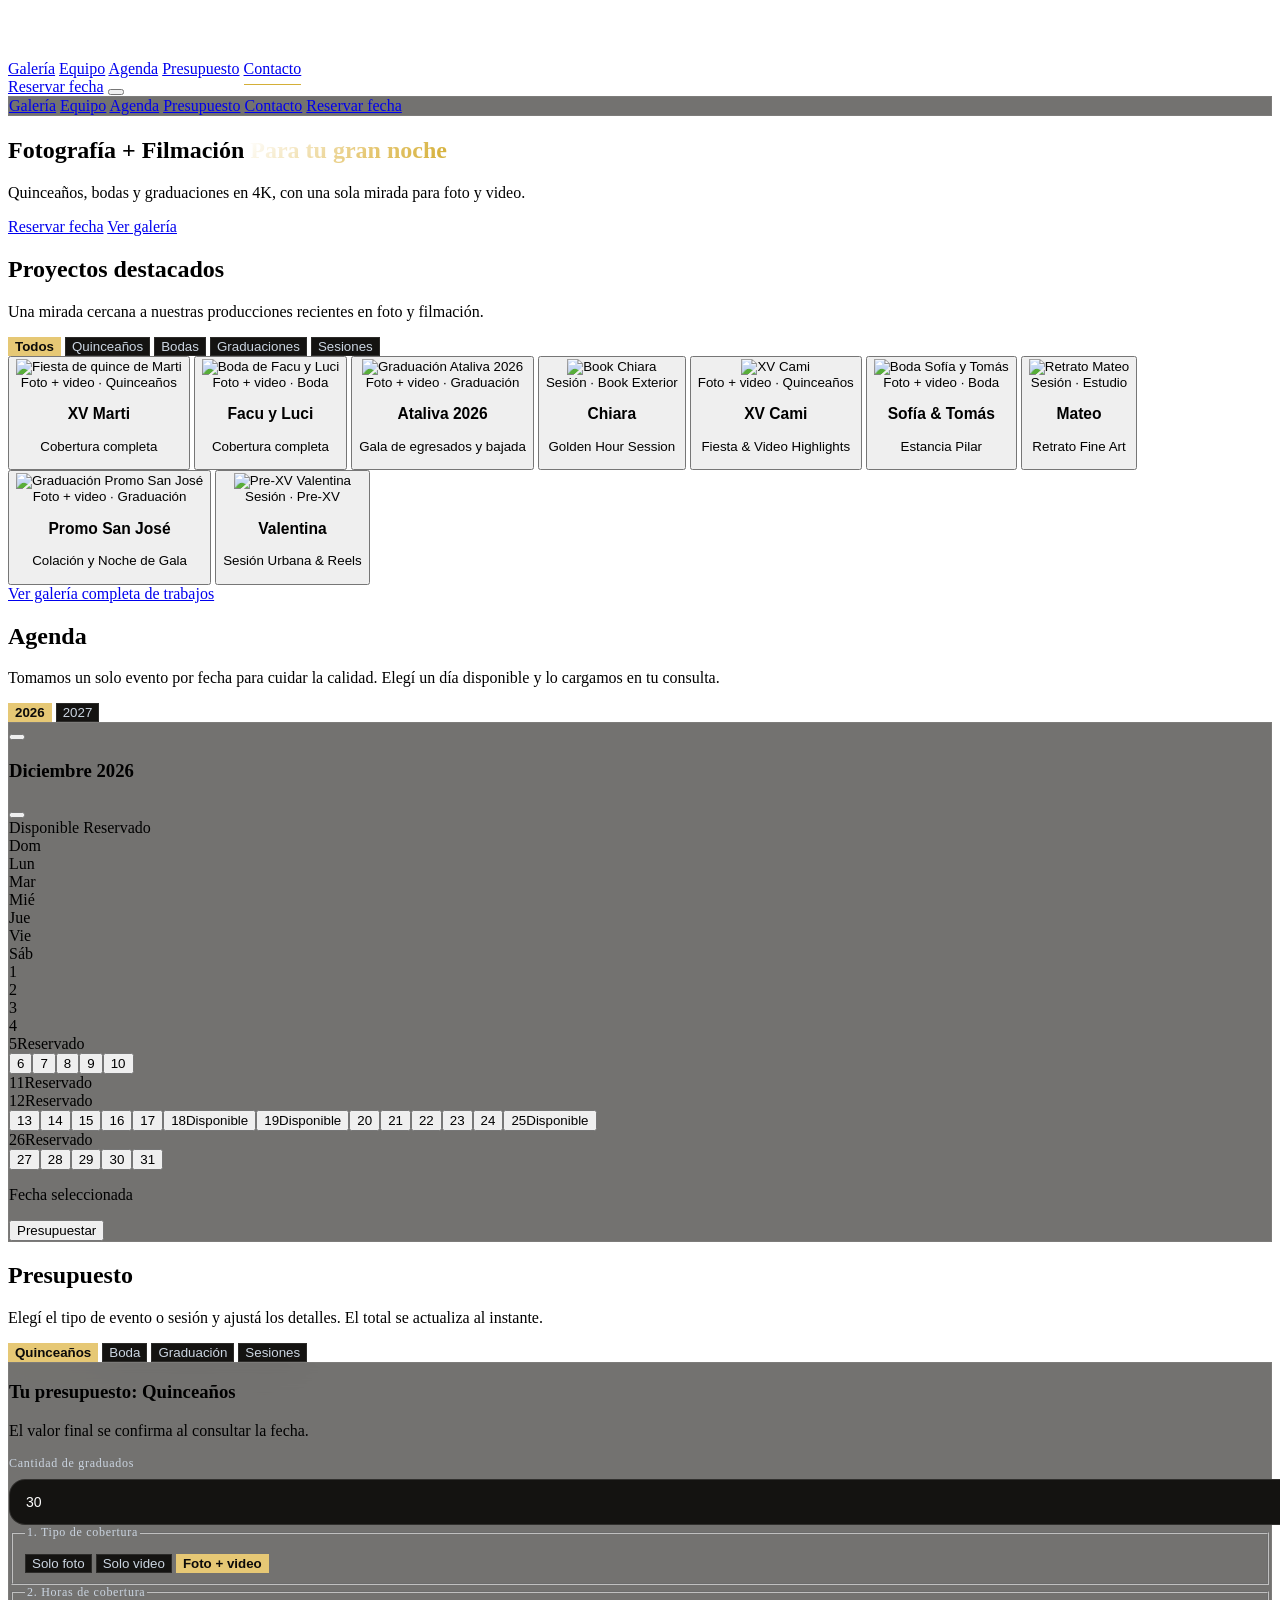
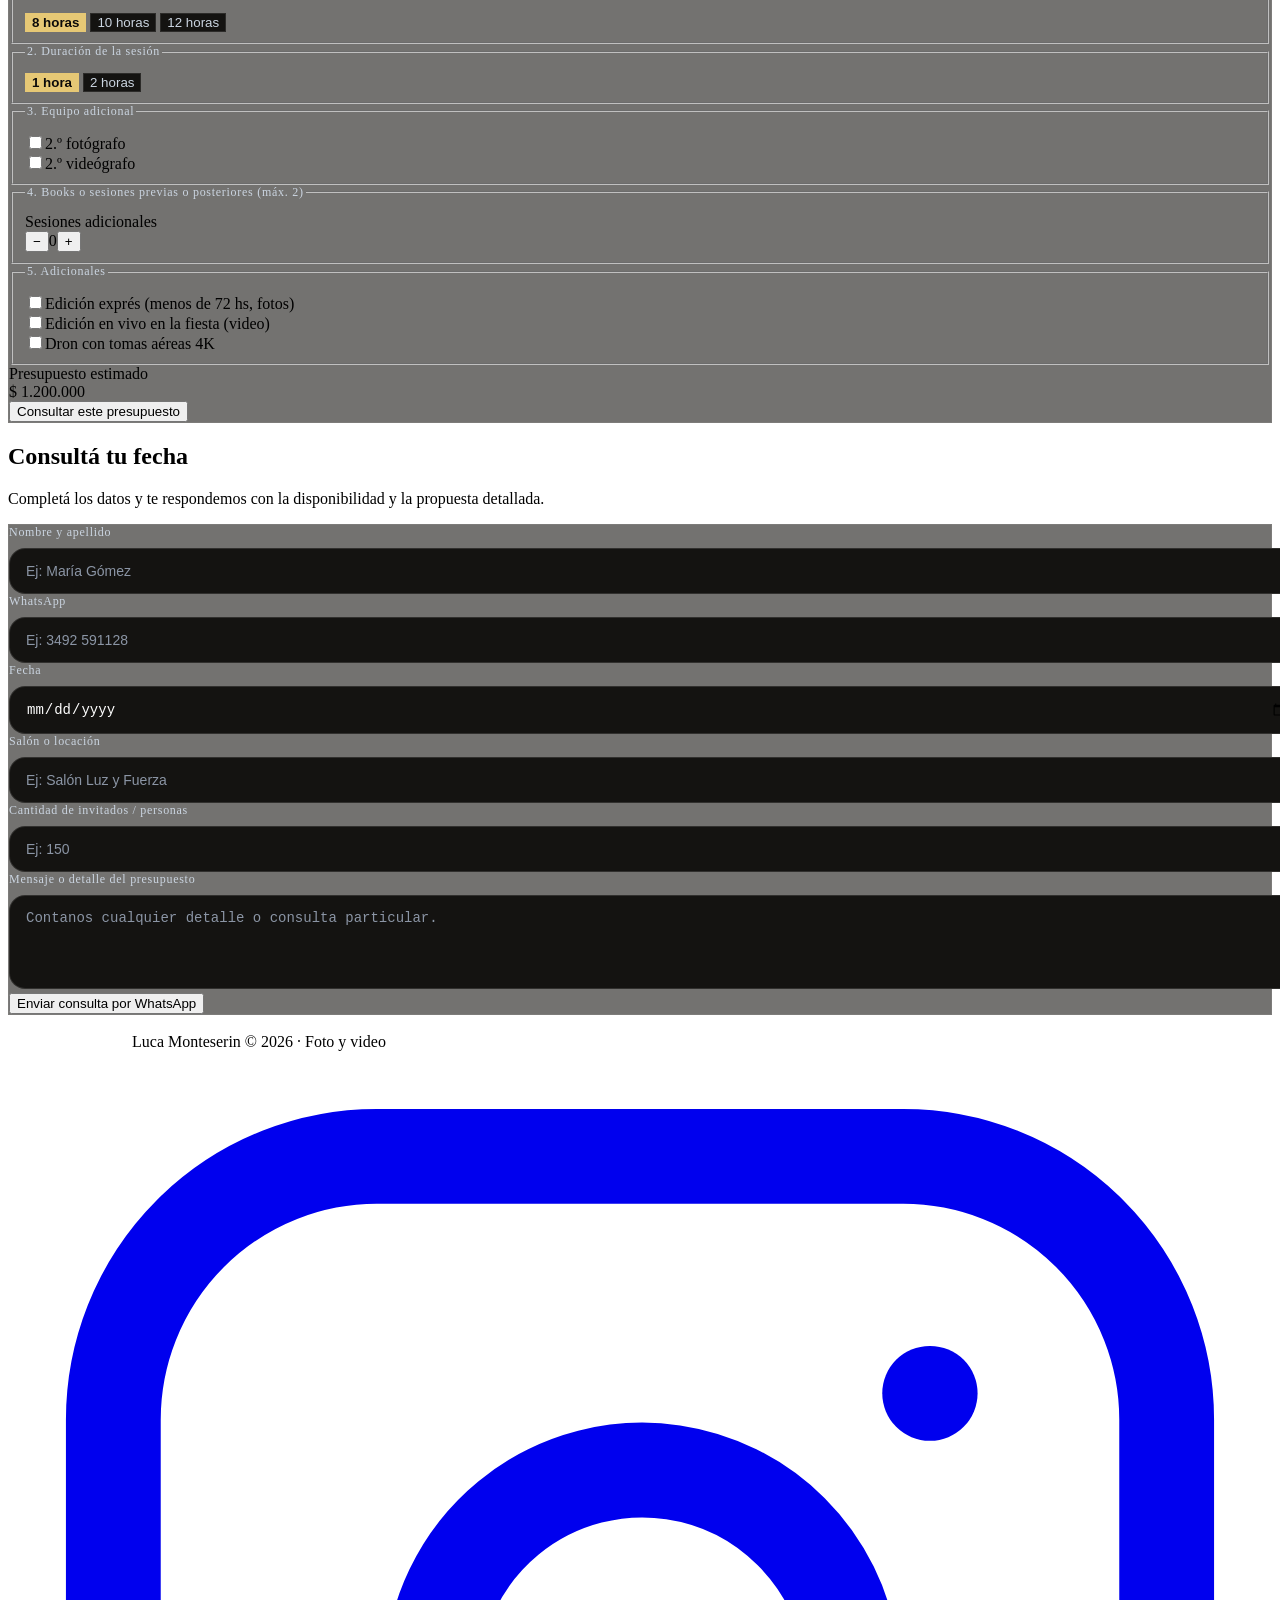
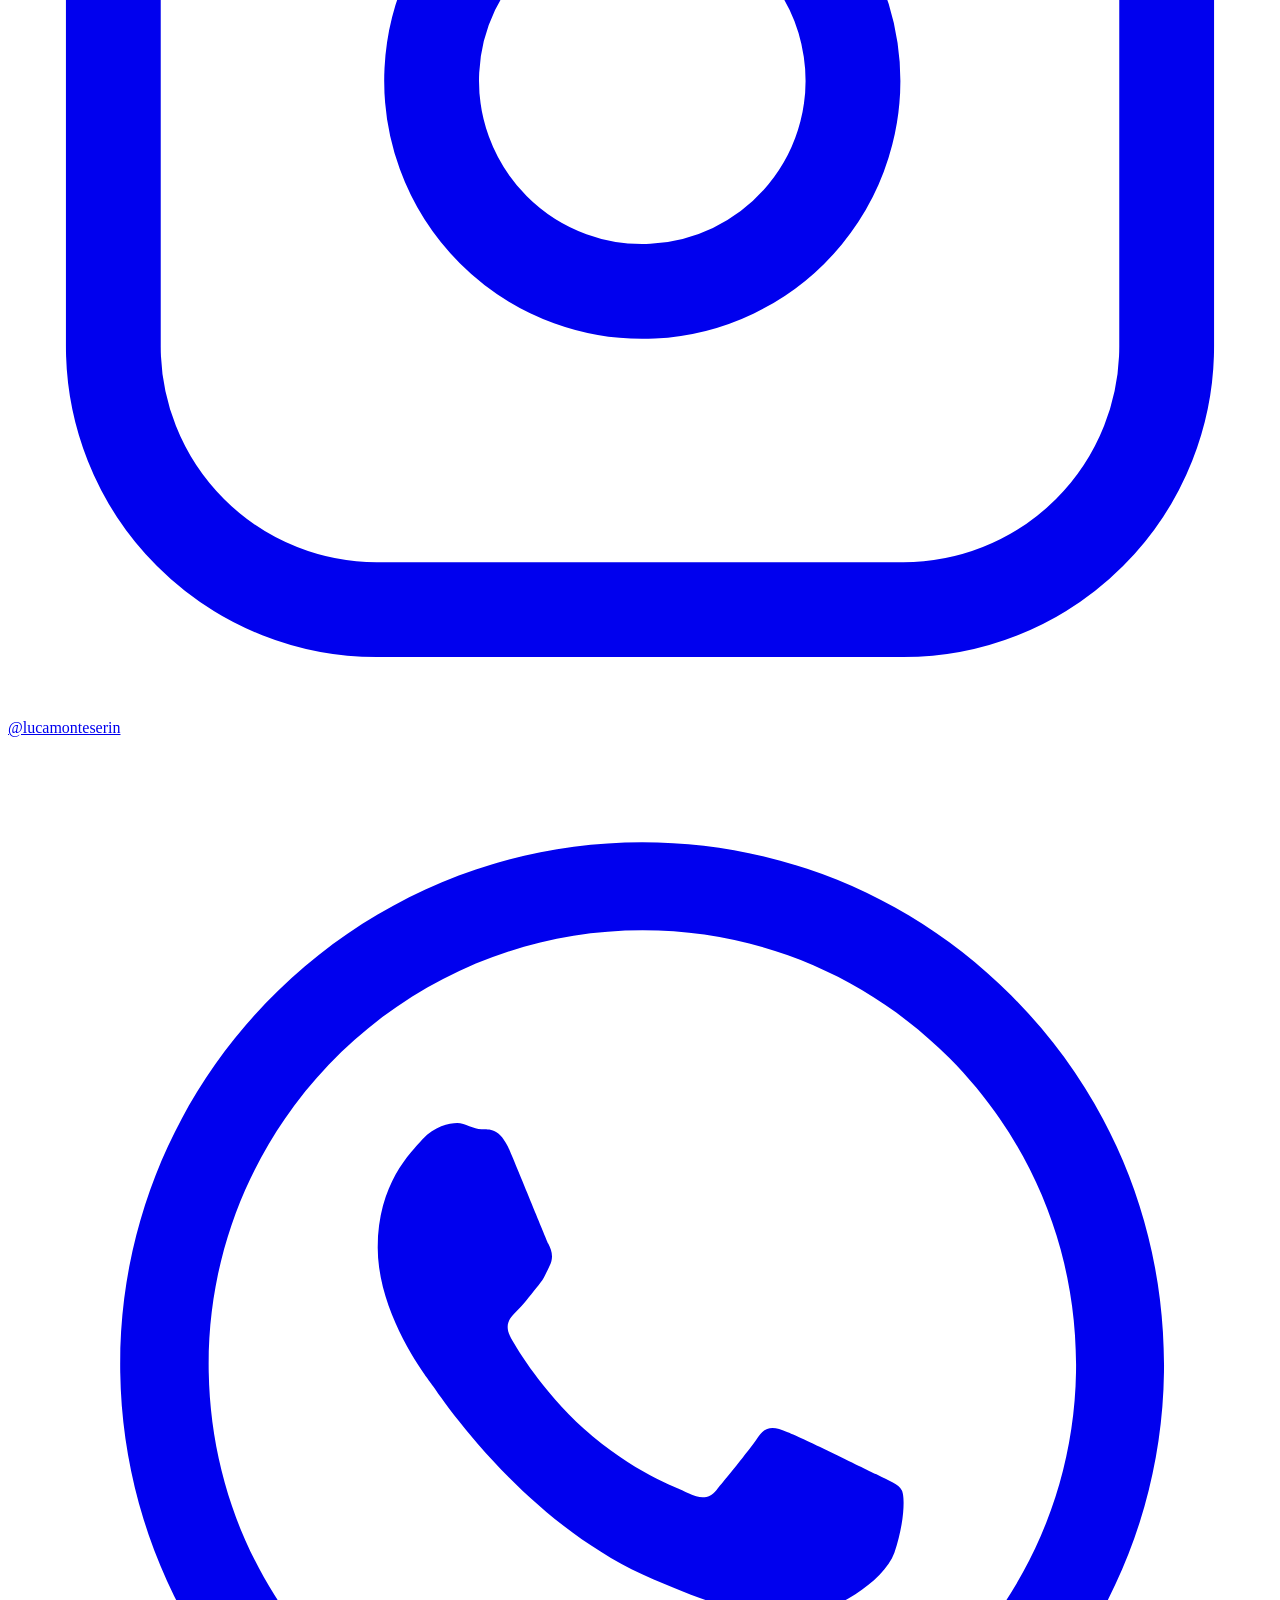
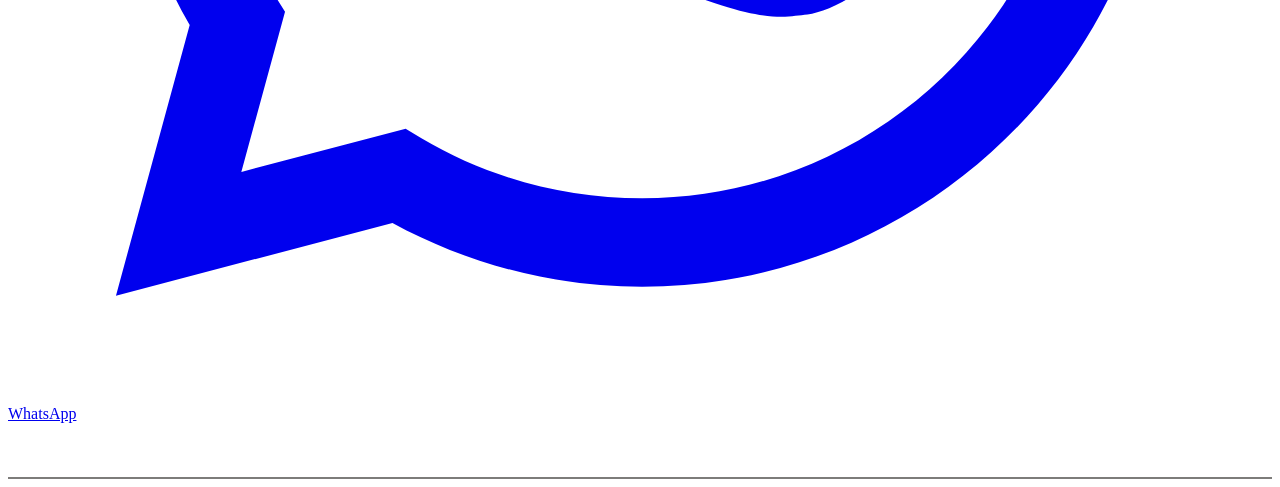
==== commit 2c0791f3: "Add files via upload" ====
--- a/index.html
+++ b/index.html
@@ -1,75 +1,69 @@
 <!DOCTYPE html>
 <html lang="es" class="scroll-smooth dark">
 <head>
+  <meta charset="UTF-8">
+  <meta name="viewport" content="width=device-width, initial-scale=1.0">
+  <title>Luca Monteserin · Fotografía + Filmación</title>
   
-<!-- VISTA PREVIA AL COMPARTIR -->
   <meta property="og:type" content="website">
   <meta property="og:url" content="Luca Monteserin ©">
   <meta property="og:title" content="Luca Monteserin · Fotografía + Filmación">
   <meta property="og:description" content="Fotografía y video 4K para quinceaños, bodas y graduaciones.">
-  <meta property="og:image" content="Luca Monteserin ©">
-  <meta property="og:image:width" content="1200">
-  <meta property="og:image:height" content="630">
-
-  <meta name="twitter:card" content="summary_large_image">
-  <meta name="twitter:title" content="Luca Monteserin · Fotografía + Filmación">
-  <meta name="twitter:description" content="Fotografía y video 4K para quinceaños, bodas y graduaciones.">
-  <meta name="twitter:image" content="https://lucamonteserin.netlify.app/DSC_8284.png">
+  <meta property="og:image" content="https://lucamonteserin.netlify.app/DSC_8284.png">
     
-<link rel="icon" href="favicon.ico">
-<script type="application/ld+json">{"@context":"https://schema.org","@type":"Photographer","name":"Luca Monteserin","description":"Fotografía y filmación de eventos: quinceaños, bodas y graduaciones.","telephone":"+5493492591128","sameAs":["https://instagram.com/lucamonteserin"]}</script>
-<script src="https://cdn.tailwindcss.com"></script>
-<link rel="preconnect" href="https://fonts.googleapis.com">
-<link rel="preconnect" href="https://fonts.gstatic.com" crossorigin>
-<link href="https://fonts.googleapis.com/css2?family=Plus+Jakarta+Sans:wght@200;300;400;500;600;700;800&display=swap" rel="stylesheet">
-<script src="https://unpkg.com/lucide@0.469.0/dist/umd/lucide.min.js"></script>
-<script>
-tailwind.config={darkMode:'class',theme:{extend:{fontFamily:{sans:['Plus Jakarta Sans','system-ui','sans-serif']},colors:{gold:{300:'#fff',400:'#e6c875',500:'#d4af37'},warm:{950:'#0c0b0a',900:'#141311',800:'#1d1b18'}}}}}
-</script>
-<style>
-:root{--ease:cubic-bezier(.16,1,.3,1)}
-html{scroll-behavior:smooth;scroll-padding-top:90px}
-::-webkit-scrollbar{width:6px}::-webkit-scrollbar-track{background:#0c0b0a}::-webkit-scrollbar-thumb{background:#2a2723;border-radius:9999px}
-:focus-visible{outline:2px solid #e6c875;outline-offset:3px}
-.skip{position:absolute;left:-999px;top:8px;z-index:100;background:#e6c875;color:#0c0b0a;padding:8px 16px;border-radius:9999px;font-weight:700}
-.skip:focus{left:8px}
-.glass-panel{background:rgba(23,21,18,.6);backdrop-filter:blur(20px);-webkit-backdrop-filter:blur(20px);border:1px solid rgba(255,255,255,.07)}
-.gold-text{background:linear-gradient(135deg,#fff 0%,#e6c875 60%,#d4af37 100%);-webkit-background-clip:text;background-clip:text;-webkit-text-fill-color:transparent}
-#main-header{transition:background .5s var(--ease),border-color .5s,backdrop-filter .5s;border-bottom:1px solid transparent}
-#main-header.scrolled{background:rgba(12,11,10,.55);backdrop-filter:blur(16px);-webkit-backdrop-filter:blur(16px);border-color:rgba(255,255,255,.08)}
-.nav-link{position:relative;padding:4px 0}
-.nav-link::after{content:"";position:absolute;left:0;right:100%;bottom:-4px;height:1px;background:#d4af37;transition:right .4s var(--ease)}
-.nav-link:hover::after,.nav-link.current::after{right:0}
-.hero-slide{position:absolute;inset:0;opacity:0;transition:opacity 1.5s ease-in-out}
-.hero-slide.active{opacity:1}
-.hero-slide img{transform:scale(1.05);transition:transform 7s var(--ease)}
-.hero-slide.active img{transform:scale(1)}
-@keyframes rise{from{opacity:0;transform:translateY(22px)}to{opacity:1;transform:none}}
-.hero-in>*{opacity:0;animation:rise 1s var(--ease) forwards}
-.hero-in>:nth-child(1){animation-delay:.2s}.hero-in>:nth-child(2){animation-delay:.45s}.hero-in>:nth-child(3){animation-delay:.7s}
-.reveal{opacity:0;transform:translateY(24px);transition:opacity .9s var(--ease),transform .9s var(--ease)}
-.reveal.on{opacity:1;transform:none}
-.card{transition:transform .6s var(--ease),border-color .4s,box-shadow .6s var(--ease)}
-.card:hover{transform:translateY(-6px);border-color:rgba(212,175,55,.25);box-shadow:0 24px 60px rgba(0,0,0,.35)}
-.card img{transition:transform 1s var(--ease)}
-.card:hover img{transform:scale(1.05)}
-.btn{position:relative;overflow:hidden;transition:transform .3s var(--ease),background .3s}
-.btn:hover{transform:translateY(-2px)}.btn:active{transform:scale(.98)}
-.ba{position:relative;overflow:hidden;user-select:none;touch-action:pan-y;cursor:ew-resize}
-.ba-after{position:absolute;inset:0 auto 0 0;width:50%;overflow:hidden}
-.ba-after img{position:absolute;inset:0 auto 0 0;height:100%;max-width:none;object-fit:cover}
-.ba-line{position:absolute;top:0;bottom:0;left:50%;width:2px;background:#d4af37;z-index:20;transform:translateX(-50%)}
-.ba-knob{position:absolute;top:50%;left:50%;transform:translate(-50%,-50%);width:40px;height:40px;border-radius:50%;background:#e6c875;color:#0c0b0a;display:flex;align-items:center;justify-content:center;box-shadow:0 0 25px rgba(212,175,55,.45)}
-#lightbox{opacity:0;transition:opacity .4s var(--ease)}#lightbox.open{opacity:1}
-#cal-grid{transition:opacity .25s,transform .3s var(--ease)}#cal-grid.swap{opacity:0;transform:translateY(8px)}
-#toast.show{animation:rise .5s var(--ease) forwards}
-.opt{border:1px solid rgba(255,255,255,.1);background:#141311;color:#cbd5e1;transition:all .25s}
-.opt[aria-pressed=true]{background:#e6c875;border-color:#e6c875;color:#0c0b0a;font-weight:700}
-.field{width:100%;padding:.875rem 1rem;border-radius:1rem;background:#141311;border:1px solid rgba(255,255,255,.12);color:#fff;font-size:.875rem}
-.field::placeholder{color:#8b95a5}.field:focus{outline:none;border-color:#e6c875;box-shadow:0 0 0 3px rgba(212,175,55,.12)}
-.lbl{display:block;font-size:.75rem;letter-spacing:.06em;color:#cbd5e1;margin-bottom:.5rem}
-@media(prefers-reduced-motion:reduce){*,*::before,*::after{animation-duration:.01ms!important;transition-duration:.01ms!important;scroll-behavior:auto!important}.reveal,.hero-in>*{opacity:1!important;transform:none!important}}
-</style>
+  <link rel="icon" href="favicon.ico">
+  <script type="application/ld+json">{"@context":"https://schema.org","@type":"Photographer","name":"Luca Monteserin","description":"Fotografía y filmación de eventos: quinceaños, bodas y graduaciones.","telephone":"+5493492591128","sameAs":["https://instagram.com/lucamonteserin"]}</script>
+  <script src="https://cdn.tailwindcss.com"></script>
+  <link rel="preconnect" href="https://fonts.googleapis.com">
+  <link rel="preconnect" href="https://fonts.gstatic.com" crossorigin>
+  <link href="https://fonts.googleapis.com/css2?family=Plus+Jakarta+Sans:wght@200;300;400;500;600;700;800&display=swap" rel="stylesheet">
+  <script src="https://unpkg.com/lucide@0.469.0/dist/umd/lucide.min.js"></script>
+  <script>
+  tailwind.config={darkMode:'class',theme:{extend:{fontFamily:{sans:['Plus Jakarta Sans','system-ui','sans-serif']},colors:{gold:{300:'#fff',400:'#e6c875',500:'#d4af37'},warm:{950:'#0c0b0a',900:'#141311',800:'#1d1b18'}}}}}
+  </script>
+  <style>
+  :root{--ease:cubic-bezier(.16,1,.3,1)}
+  html{scroll-behavior:smooth;scroll-padding-top:90px}
+  ::-webkit-scrollbar{width:6px}::-webkit-scrollbar-track{background:#0c0b0a}::-webkit-scrollbar-thumb{background:#2a2723;border-radius:9999px}
+  :focus-visible{outline:2px solid #e6c875;outline-offset:3px}
+  .skip{position:absolute;left:-999px;top:8px;z-index:100;background:#e6c875;color:#0c0b0a;padding:8px 16px;border-radius:9999px;font-weight:700}
+  .skip:focus{left:8px}
+  .glass-panel{background:rgba(23,21,18,.6);backdrop-filter:blur(20px);-webkit-backdrop-filter:blur(20px);border:1px solid rgba(255,255,255,.07)}
+  .gold-text{background:linear-gradient(135deg,#fff 0%,#e6c875 60%,#d4af37 100%);-webkit-background-clip:text;background-clip:text;-webkit-text-fill-color:transparent}
+  #main-header{transition:background .5s var(--ease),border-color .5s,backdrop-filter .5s;border-bottom:1px solid transparent}
+  #main-header.scrolled{background:rgba(12,11,10,.55);backdrop-filter:blur(16px);-webkit-backdrop-filter:blur(16px);border-color:rgba(255,255,255,.08)}
+  .nav-link{position:relative;padding:4px 0}
+  .nav-link::after{content:"";position:absolute;left:0;right:100%;bottom:-4px;height:1px;background:#d4af37;transition:right .4s var(--ease)}
+  .nav-link:hover::after,.nav-link.current::after{right:0}
+  .hero-slide{position:absolute;inset:0;opacity:0;transition:opacity 1.5s ease-in-out}
+  .hero-slide.active{opacity:1}
+  .hero-slide img{transform:scale(1.05);transition:transform 7s var(--ease)}
+  .hero-slide.active img{transform:scale(1)}
+  @keyframes rise{from{opacity:0;transform:translateY(22px)}to{opacity:1;transform:none}}
+  .hero-in>*{opacity:0;animation:rise 1s var(--ease) forwards}
+  .hero-in>:nth-child(1){animation-delay:.2s}.hero-in>:nth-child(2){animation-delay:.45s}.hero-in>:nth-child(3){animation-delay:.7s}
+  
+  /* Reveal seguro con visibilidad por defecto */
+  .reveal{opacity:1;transform:none;transition:opacity .9s var(--ease),transform .9s var(--ease)}
+  body.js-ready .reveal:not(.on){opacity:0;transform:translateY(24px)}
+  body.js-ready .reveal.on{opacity:1;transform:none}
+
+  .card{transition:transform .6s var(--ease),border-color .4s,box-shadow .6s var(--ease)}
+  .card:hover{transform:translateY(-6px);border-color:rgba(212,175,55,.25);box-shadow:0 24px 60px rgba(0,0,0,.35)}
+  .card img{transition:transform 1s var(--ease)}
+  .card:hover img{transform:scale(1.05)}
+  .btn{position:relative;overflow:hidden;transition:transform .3s var(--ease),background .3s}
+  .btn:hover{transform:translateY(-2px)}.btn:active{transform:scale(.98)}
+  #lightbox{opacity:0;transition:opacity .4s var(--ease)}#lightbox.open{opacity:1}
+  #cal-grid{transition:opacity .25s,transform .3s var(--ease)}#cal-grid.swap{opacity:0;transform:translateY(8px)}
+  #toast.show{animation:rise .5s var(--ease) forwards}
+  .opt{border:1px solid rgba(255,255,255,.1);background:#141311;color:#cbd5e1;transition:all .25s}
+  .opt[aria-pressed=true]{background:#e6c875;border-color:#e6c875;color:#0c0b0a;font-weight:700}
+  .field{width:100%;padding:.875rem 1rem;border-radius:1rem;background:#141311;border:1px solid rgba(255,255,255,.12);color:#fff;font-size:.875rem}
+  .field::placeholder{color:#8b95a5}.field:focus{outline:none;border-color:#e6c875;box-shadow:0 0 0 3px rgba(212,175,55,.12)}
+  .lbl{display:block;font-size:.75rem;letter-spacing:.06em;color:#cbd5e1;margin-bottom:.5rem}
+  @media(prefers-reduced-motion:reduce){*,*::before,*::after{animation-duration:.01ms!important;transition-duration:.01ms!important;scroll-behavior:auto!important}.reveal,.hero-in>*{opacity:1!important;transform:none!important}}
+  </style>
 </head>
 <body class="bg-warm-950 text-slate-200 font-sans antialiased selection:bg-gold-400 selection:text-black min-h-screen flex flex-col overflow-x-hidden">
 <a href="#proyectos" class="skip">Saltar al contenido</a>
@@ -78,16 +72,24 @@
   <div class="max-w-7xl mx-auto px-6 lg:px-10 flex items-center justify-between h-20">
     <a href="#hero" aria-label="Luca Monteserin, inicio"><img src="15.png" alt="Luca Monteserin" width="160" height="48" class="h-10 sm:h-12 w-auto contrast-125"></a>
     <nav class="hidden lg:flex items-center gap-8 text-xs tracking-widest text-slate-200 font-medium" aria-label="Principal">
-      <a class="nav-link" href="#proyectos">Proyectos</a><a class="nav-link" href="#metodo">Método</a><a class="nav-link" href="#agenda">Agenda</a><a class="nav-link" href="#presupuesto">Presupuesto</a><a class="nav-link" href="#contacto">Contacto</a>
+      <a class="nav-link" href="galeria.html">Galería</a>
+      <a class="nav-link" href="metodo.html">Equipo</a>
+      <a class="nav-link" href="#agenda">Agenda</a>
+      <a class="nav-link" href="#presupuesto">Presupuesto</a>
+      <a class="nav-link" href="#contacto">Contacto</a>
     </nav>
     <div class="flex items-center gap-3">
-      <a href="#presupuesto" class="btn hidden sm:inline-flex items-center gap-2 px-6 py-2.5 text-xs font-semibold tracking-widest text-warm-950 bg-gold-400 hover:bg-gold-300 rounded-full"><i data-lucide="calculator" class="w-4 h-4"></i>Cotizar</a>
+      <a href="#agenda" class="btn hidden sm:inline-flex items-center gap-2 px-6 py-2.5 text-xs font-semibold tracking-widest text-warm-950 bg-gold-400 hover:bg-gold-300 rounded-full"><i data-lucide="calendar" class="w-4 h-4"></i>Reservar fecha</a>
       <button id="menu-btn" class="lg:hidden p-2 text-slate-200" aria-label="Abrir menú" aria-expanded="false" aria-controls="mobile-menu"><i data-lucide="menu" class="w-6 h-6"></i></button>
     </div>
   </div>
   <div id="mobile-menu" class="hidden lg:hidden glass-panel px-6 py-6 space-y-4 text-sm font-medium tracking-widest">
-    <a href="#proyectos" class="block">Proyectos</a><a href="#metodo" class="block">Método</a><a href="#agenda" class="block">Agenda</a><a href="#presupuesto" class="block">Presupuesto</a><a href="#contacto" class="block">Contacto</a>
-    <a href="#presupuesto" class="flex justify-center gap-2 w-full py-3 text-xs font-bold text-warm-950 bg-gold-400 rounded-full">Cotizar</a>
+    <a href="galeria.html" class="block">Galería</a>
+    <a href="metodo.html" class="block">Equipo</a>
+    <a href="#agenda" class="block">Agenda</a>
+    <a href="#presupuesto" class="block">Presupuesto</a>
+    <a href="#contacto" class="block">Contacto</a>
+    <a href="#agenda" class="flex justify-center gap-2 w-full py-3 text-xs font-bold text-warm-950 bg-gold-400 rounded-full">Reservar fecha</a>
   </div>
 </header>
 
@@ -106,12 +108,13 @@
     </h1>
     <p class="mt-6 text-slate-200 text-sm sm:text-base max-w-xl mx-auto">Quinceaños, bodas y graduaciones en 4K, con una sola mirada para foto y video.</p>
     <div class="mt-10 flex flex-col sm:flex-row items-center justify-center gap-4">
-      <a href="#presupuesto" class="btn w-full sm:w-auto px-8 py-4 rounded-full text-xs font-bold uppercase tracking-widest text-warm-950 bg-gold-400 hover:bg-gold-300 flex items-center justify-center gap-3"><i data-lucide="calculator" class="w-4 h-4"></i>Cotizar mi evento</a>
-      <a href="#proyectos" class="btn w-full sm:w-auto px-8 py-4 rounded-full text-xs font-bold uppercase tracking-widest text-slate-100 bg-white/5 hover:bg-white/10 border border-white/15 backdrop-blur-md flex items-center justify-center gap-3"><i data-lucide="grid" class="w-4 h-4 text-gold-400"></i>Ver proyectos</a>
+      <a href="#agenda" class="btn w-full sm:w-auto px-8 py-4 rounded-full text-xs font-bold uppercase tracking-widest text-warm-950 bg-gold-400 hover:bg-gold-300 flex items-center justify-center gap-3"><i data-lucide="calendar" class="w-4 h-4"></i>Reservar fecha</a>
+      <a href="galeria.html" class="btn w-full sm:w-auto px-8 py-4 rounded-full text-xs font-bold uppercase tracking-widest text-slate-100 bg-white/5 hover:bg-white/10 border border-white/15 backdrop-blur-md flex items-center justify-center gap-3"><i data-lucide="grid" class="w-4 h-4 text-gold-400"></i>Ver galería</a>
     </div>
   </div>
 </section>
 
+<!-- Proyectos Destacados (9 proyectos con filtro y botón para ver la galería general) -->
 <section id="proyectos" class="py-24 border-t border-white/5">
   <div class="max-w-7xl mx-auto px-6 lg:px-10">
     <div class="text-center max-w-2xl mx-auto mb-14 reveal">
@@ -126,7 +129,6 @@
       </div>
     </div>
     
-    <!-- Grilla de 9 Proyectos Destacados -->
     <div id="gallery" class="grid grid-cols-1 sm:grid-cols-2 lg:grid-cols-3 gap-8">
       <!-- 1: Quince -->
       <button type="button" class="card reveal group relative overflow-hidden rounded-3xl bg-warm-900 border border-white/5 text-left" data-cat="quince" data-full="https://cdn.picflow.com/assets/images/resized/1920x1280/71e223c0-7fbd-4b2d-b14e-8f84e005a30e.jpg" data-title="XV Marti" data-desc="Cobertura completa de foto y video">
@@ -191,47 +193,18 @@
         <div class="absolute bottom-0 inset-x-0 p-6"><span class="text-[11px] tracking-widest text-gold-300 bg-gold-500/10 px-3 py-1 rounded-full border border-gold-500/20">Sesión · Pre-XV</span><h3 class="text-xl font-bold text-white mt-2">Valentina</h3><p class="text-xs text-slate-300 mt-1">Sesión Urbana & Reels</p></div>
       </button>
     </div>
+
+    <!-- Botón hacia la Galería Completa -->
+    <div class="mt-16 text-center reveal">
+      <a href="galeria.html" class="btn inline-flex items-center gap-3 px-10 py-4 rounded-full bg-gold-400 hover:bg-gold-300 text-warm-950 font-bold text-xs uppercase tracking-widest shadow-xl">
+        <i data-lucide="layers" class="w-4 h-4"></i>
+        <span>Ver galería completa de trabajos</span>
+      </a>
+    </div>
   </div>
 </section>
 
-<section id="metodo" class="py-24 border-t border-white/5">
-  <div class="max-w-7xl mx-auto px-6 lg:px-10">
-    <div class="text-center max-w-2xl mx-auto mb-16 reveal">
-      <h2 class="text-3xl sm:text-5xl font-bold text-white mb-4">Nuestro método</h2>
-      <p class="text-slate-300 text-sm">Sincronizamos la captura fotográfica y cinematográfica con una edición de color propia.</p>
-    </div>
-    <div class="grid grid-cols-1 lg:grid-cols-2 gap-12 items-center mb-20">
-      <div class="reveal">
-        <h3 class="text-2xl sm:text-4xl font-bold text-white mb-6 leading-tight">Un enfoque integrado para tu fotografía y tu video</h3>
-        <p class="text-slate-300 text-base leading-relaxed mb-8 max-w-prose">Unificar tus fotos y tu video bajo una misma dirección garantiza coherencia en los tonos, espontaneidad en las expresiones y tranquilidad para disfrutar tu evento.</p>
-        <div class="space-y-4">
-          <div class="flex items-start gap-4 p-5 rounded-3xl glass-panel"><div class="p-3 rounded-2xl bg-gold-500/10 text-gold-400"><i data-lucide="camera" class="w-5 h-5"></i></div><div><h4 class="font-bold text-white">Fotografía espontánea</h4><p class="text-sm text-slate-300 mt-1 leading-relaxed">Capturamos emociones genuinas, risas y los detalles que hacen único tu evento, sin poses forzadas.</p></div></div>
-          <div class="flex items-start gap-4 p-5 rounded-3xl glass-panel"><div class="p-3 rounded-2xl bg-gold-500/10 text-gold-400"><i data-lucide="video" class="w-5 h-5"></i></div><div><h4 class="font-bold text-white">Cine y filmación 4K</h4><p class="text-sm text-slate-300 mt-1 leading-relaxed">Movimientos orgánicos, color cinematográfico y mezcla de audio envolvente.</p></div></div>
-        </div>
-      </div>
-      <div class="reveal">
-        <div class="aspect-[4/5] rounded-3xl overflow-hidden border border-white/10 shadow-2xl relative">
-          <img loading="lazy" src="DSC_8284.png" alt="Luca Monteserin, fotógrafo y filmmaker" class="w-full h-full object-cover">
-          <div class="absolute inset-0 bg-gradient-to-t from-warm-950 via-transparent to-transparent"></div>
-          <figure class="absolute bottom-6 left-6 right-6 p-6 glass-panel rounded-2xl"><blockquote class="text-sm text-gold-300 font-medium">"Sincronizamos la mirada fotográfica y cinematográfica para contar historias auténticas."</blockquote><figcaption class="text-xs text-slate-300 tracking-widest mt-2">Luca Monteserin</figcaption></figure>
-        </div>
-      </div>
-    </div>
-    <div class="pt-12 border-t border-white/10">
-      <div class="text-center max-w-2xl mx-auto mb-10 reveal">
-        <h3 class="text-2xl sm:text-3xl font-bold text-white mb-2">Edición</h3>
-        <p class="text-slate-300 text-sm">Deslizá la barra o usá las flechas del teclado para comparar el archivo crudo con la edición final.</p>
-      </div>
-      <div id="ba" class="ba reveal rounded-3xl shadow-2xl border border-white/10 aspect-[16/9] max-w-5xl mx-auto" role="slider" tabindex="0" aria-label="Comparador antes y después" aria-valuemin="0" aria-valuemax="100" aria-valuenow="50">
-        <img loading="lazy" src="https://images.unsplash.com/photo-1519741497674-611481863552?auto=format&fit=crop&w=1200&q=80" alt="Foto original sin editar" class="w-full h-full object-cover grayscale contrast-75 brightness-90" draggable="false">
-        <span class="absolute bottom-4 left-4 z-10 px-3 py-1 rounded-full bg-black/70 text-white text-[11px] tracking-widest">Original</span>
-        <div id="ba-after" class="ba-after"><img src="https://images.unsplash.com/photo-1519741497674-611481863552?auto=format&fit=crop&w=1200&q=80" alt="Foto con edición de color" draggable="false"><span class="absolute bottom-4 left-4 z-10 px-3 py-1 rounded-full bg-gold-400 text-warm-950 text-[11px] font-bold tracking-widest">Editada</span></div>
-        <div id="ba-line" class="ba-line"><div class="ba-knob"><i data-lucide="chevrons-left-right" class="w-4 h-4"></i></div></div>
-      </div>
-    </div>
-  </div>
-</section>
-
+<!-- Agenda -->
 <section id="agenda" class="py-24 border-t border-white/5">
   <div class="max-w-7xl mx-auto px-6 lg:px-10">
     <div class="text-center max-w-2xl mx-auto mb-12 reveal">
@@ -260,19 +233,19 @@
       </div>
       <div id="date-banner" class="hidden mt-8 flex-col sm:flex-row items-center justify-between gap-4 bg-gold-500/10 p-5 rounded-2xl border border-gold-500/20">
         <div class="flex items-center gap-3"><div class="w-10 h-10 rounded-full bg-gold-400 text-warm-950 flex items-center justify-center"><i data-lucide="calendar" class="w-5 h-5"></i></div><div><p class="text-xs text-slate-300">Fecha seleccionada</p><p id="date-text" class="text-base sm:text-lg font-bold text-white"></p></div></div>
-        <button id="date-confirm" class="btn w-full sm:w-auto px-6 py-3 rounded-full bg-gold-400 hover:bg-gold-300 text-warm-950 font-bold text-xs uppercase tracking-widest flex items-center justify-center gap-2">Consultar esta fecha<i data-lucide="arrow-right" class="w-4 h-4"></i></button>
+        <button id="date-confirm" class="btn w-full sm:w-auto px-6 py-3 rounded-full bg-gold-400 hover:bg-gold-300 text-warm-950 font-bold text-xs uppercase tracking-widest flex items-center justify-center gap-2">Presupuestar<i data-lucide="arrow-right" class="w-4 h-4"></i></button>
       </div>
     </div>
   </div>
 </section>
 
+<!-- Presupuesto -->
 <section id="presupuesto" class="py-24 border-t border-white/5">
   <div class="max-w-7xl mx-auto px-6 lg:px-10">
     <div class="text-center max-w-2xl mx-auto mb-14 reveal">
       <h2 class="text-3xl sm:text-5xl font-bold text-white mb-3">Presupuesto</h2>
       <p class="text-slate-300 text-sm">Elegí el tipo de evento o sesión y ajustá los detalles. El total se actualiza al instante.</p>
       
-      <!-- Selector de Tipo de Evento / Sesión -->
       <div class="flex flex-wrap justify-center gap-2 mt-8 bg-white/5 p-1.5 rounded-full border border-white/10 max-w-lg mx-auto" role="group" aria-label="Tipo de evento">
         <button class="opt ev px-5 py-2.5 rounded-full text-xs tracking-wider" data-ev="Quinceaños" aria-pressed="true">Quinceaños</button>
         <button class="opt ev px-5 py-2.5 rounded-full text-xs tracking-wider" data-ev="Boda" aria-pressed="false">Boda</button>
@@ -285,7 +258,6 @@
       <div class="pb-6 border-b border-white/10"><h3 class="text-xl font-bold text-white" id="calc-title">Tu presupuesto: Quinceaños</h3><p class="text-xs text-slate-300 mt-1">El valor final se confirma al consultar la fecha.</p></div>
       <div class="py-8 space-y-8">
         
-        <!-- Campo adicional para Graduaciones: Cantidad de graduados -->
         <div id="grad-wrap" class="hidden">
           <label class="lbl" for="grad-qty">Cantidad de graduados</label>
           <input type="number" id="grad-qty" min="1" value="30" class="field" placeholder="Ej: 35">
@@ -299,7 +271,6 @@
           </div>
         </fieldset>
 
-        <!-- Horas para Eventos (8, 10, 12) -->
         <fieldset id="fs-hrs-event"><legend class="lbl">2. Horas de cobertura</legend>
           <div class="grid grid-cols-3 gap-3">
             <button type="button" class="opt hrs py-3 px-4 rounded-2xl text-xs tracking-wider" data-h="8" aria-pressed="true">8 horas</button>
@@ -308,7 +279,6 @@
           </div>
         </fieldset>
 
-        <!-- Horas para Sesiones (1 o 2 horas) -->
         <fieldset id="fs-hrs-session" class="hidden"><legend class="lbl">2. Duración de la sesión</legend>
           <div class="grid grid-cols-2 gap-3">
             <button type="button" class="opt shrs py-3 px-4 rounded-2xl text-xs tracking-wider" data-sh="1" aria-pressed="true">1 hora</button>
@@ -345,6 +315,7 @@
   </div>
 </section>
 
+<!-- Contacto -->
 <section id="contacto" class="py-24 border-t border-white/5">
   <div class="max-w-4xl mx-auto px-6">
     <div class="text-center max-w-2xl mx-auto mb-12 reveal">
@@ -366,7 +337,6 @@
 
         <div><label class="lbl" for="f-msg">Mensaje o detalle del presupuesto</label><textarea class="field resize-none" id="f-msg" rows="4" placeholder="Contanos cualquier detalle o consulta particular."></textarea></div>
         
-        <!-- Botón de WhatsApp estilizado con dorado y ancho adecuado -->
         <div class="flex justify-center pt-2">
           <button type="submit" class="btn w-full sm:w-auto px-10 py-4 rounded-full bg-gold-400 hover:bg-gold-300 text-warm-950 font-bold text-xs uppercase tracking-widest flex items-center justify-center gap-2 shadow-lg">
             <i data-lucide="message-circle" class="w-4 h-4"></i>Enviar consulta por WhatsApp
@@ -385,9 +355,7 @@
       <span>Luca Monteserin © <span id="year">2026</span> · Foto y video</span>
     </div>
     
-    <!-- Redes: Logos Oficiales en Blanco y Fondo Transparente -->
     <div class="flex items-center gap-6">
-      <!-- Logo Oficial de Instagram: Blanco y Transparente -->
       <a href="https://instagram.com/lucamonteserin" target="_blank" rel="noopener noreferrer" class="hover:text-gold-300 text-white flex items-center gap-2 group transition-colors">
         <svg class="w-5 h-5 flex-shrink-0 transition-transform group-hover:scale-110" viewBox="0 0 24 24" fill="none" stroke="currentColor" stroke-width="1.8" stroke-linecap="round" stroke-linejoin="round">
           <rect width="20" height="20" x="2" y="2" rx="5" ry="5"/>
@@ -397,7 +365,6 @@
         <span>@lucamonteserin</span>
       </a>
 
-      <!-- Logo Oficial de WhatsApp: Blanco y Transparente -->
       <a id="wa-footer" href="https://wa.me/5493492591128?text=Hola!%20Quisiera%20consultar%20disponibilidad%20para%20un%20evento." target="_blank" rel="noopener noreferrer" class="hover:text-gold-300 text-white flex items-center gap-2 group transition-colors">
         <svg class="w-5 h-5 flex-shrink-0 transition-transform group-hover:scale-110" viewBox="0 0 24 24" fill="currentColor">
           <path d="M12.04 2C6.58 2 2.13 6.45 2.13 11.91C2.13 13.66 2.59 15.36 3.45 16.86L2.05 22L7.3 20.62C8.75 21.41 10.38 21.83 12.04 21.83C17.5 21.83 21.95 17.38 21.95 11.92C21.95 9.27 20.92 6.78 19.05 4.91C17.18 3.03 14.69 2 12.04 2ZM12.05 3.67C14.25 3.67 16.31 4.53 17.87 6.09C19.42 7.65 20.28 9.72 20.28 11.92C20.28 16.46 16.58 20.15 12.04 20.15C10.56 20.15 9.11 19.76 7.85 19.01L7.55 18.83L4.43 19.65L5.26 16.61L5.06 16.29C4.24 14.99 3.81 13.47 3.81 11.91C3.81 7.37 7.5 3.67 12.05 3.67ZM8.53 7.33C8.37 7.33 8.1 7.39 7.87 7.64C7.65 7.89 7.02 8.48 7.02 9.7C7.02 10.93 7.91 12.11 8.03 12.27C8.16 12.44 9.77 14.93 12.25 15.99C14.31 16.88 14.73 16.7 15.18 16.66C15.62 16.62 16.62 16.07 16.83 15.49C17.03 14.9 17.03 14.4 16.97 14.3C16.91 14.19 16.74 14.13 16.49 14C16.24 13.88 15.01 13.27 14.78 13.19C14.56 13.1 14.39 13.06 14.23 13.31C14.06 13.56 13.59 14.13 13.45 14.3C13.31 14.46 13.17 14.48 12.92 14.36C12.67 14.23 11.87 13.97 10.93 13.13C10.19 12.47 9.69 11.66 9.55 11.41C9.41 11.16 9.53 11.03 9.66 10.9C9.77 10.79 9.91 10.61 10.03 10.46C10.16 10.32 10.2 10.22 10.28 10.05C10.37 9.88 10.32 9.74 10.26 9.62C10.2 9.49 9.73 8.33 9.53 7.86C9.33 7.4 9.14 7.46 8.99 7.45C8.84 7.45 8.68 7.33 8.53 7.33Z"/>
@@ -436,11 +403,12 @@
 mbtn.onclick=()=>{const open=menu.classList.toggle('hidden')===false;mbtn.setAttribute('aria-expanded',open)};
 menu.querySelectorAll('a').forEach(a=>a.onclick=()=>{menu.classList.add('hidden');mbtn.setAttribute('aria-expanded','false')});
 
-// Reveal al hacer scroll
-const io=new IntersectionObserver(es=>es.forEach(e=>{if(e.isIntersecting){e.target.classList.add('on');io.unobserve(e.target)}}),{threshold:.1,rootMargin:'0px 0px -40px 0px'});
+// Reveal seguro
+document.body.classList.add('js-ready');
+const io=new IntersectionObserver(es=>es.forEach(e=>{if(e.isIntersecting){e.target.classList.add('on');io.unobserve(e.target)}}),{threshold:.05,rootMargin:'0px 0px -20px 0px'});
 $$('.reveal').forEach(el=>io.observe(el)); const links=$$
 ('header nav a'),spy=new IntersectionObserver(es=>es.forEach(e=>{if(e.isIntersecting)links.forEach(l=>l.classList.toggle('current',l.getAttribute('href')==='#'+e.target.id))}),{rootMargin:'-40% 0px -55% 0px'});
-links.forEach(l=>{const s=$(l.getAttribute('href'));s&&spy.observe(s)});
+links.forEach(l=>{const href=l.getAttribute('href');if(href&&href.startsWith('#')){const s=$(href);s&&spy.observe(s)}});
 
 // Filtros de galería
 $$('.filter').forEach(b=>b.onclick=()=>{const c=b.dataset.cat;setPressed('.filter',x=>x===b);$$
@@ -451,17 +419,6 @@
 function closeLb(){lb.classList.remove('open');setTimeout(()=>{lb.classList.replace('flex','hidden');lbFrom&&lbFrom.focus()},300)}
 $('#lb-close').onclick=closeLb;lb.onclick=e=>{if(e.target===lb)closeLb()};
 addEventListener('keydown',e=>{if(e.key==='Escape'&&!lb.classList.contains('hidden'))closeLb()});
-
-// Slider antes / después
-(function(){const box=$('#ba'),after=$('#ba-after'),img=after.querySelector('img'),line=$('#ba-line');let drag=false,pos=50;
-const fit=()=>{img.style.width=box.getBoundingClientRect().width+'px'};
-function set(p){pos=Math.max(0,Math.min(100,p));after.style.width=pos+'%';line.style.left=pos+'%';box.setAttribute('aria-valuenow',Math.round(pos))}
-const fromX=x=>{const r=box.getBoundingClientRect();set((x-r.left)/r.width*100)};
-box.addEventListener('pointerdown',e=>{drag=true;box.setPointerCapture(e.pointerId);fromX(e.clientX)});
-box.addEventListener('pointermove',e=>{if(drag)fromX(e.clientX)});
-['pointerup','pointercancel'].forEach(t=>box.addEventListener(t,()=>drag=false));
-box.addEventListener('keydown',e=>{if(e.key==='ArrowLeft')set(pos-5);if(e.key==='ArrowRight')set(pos+5)});
-addEventListener('resize',fit);fit();set(50)})();
 
 // Agenda
 const booked=new Set(["2026-10-10","2026-10-12","2026-10-17","2026-11-06","2026-11-07","2026-11-14","2026-11-28","2026-12-05","2026-12-11","2026-12-12","2026-12-26","2027-01-23","2027-02-05","2027-02-07","2027-02-13","2027-02-27","2027-04-24"]);
@@ -483,7 +440,7 @@
 function swap(fn){const g=$('#cal-grid');g.classList.add('swap');setTimeout(()=>{fn();g.classList.remove('swap')},150)}
 function pick(key,d){sel=key;renderCal();$('#date-text').textContent=`${d} de ${MESES[M]} de ${Y}`;const b=$('#date-banner');b.classList.remove('hidden');b.classList.add('flex');$('#f-date').value=key}
 $('#prev').onclick=()=>swap(()=>{M--;if(M<0){if(Y===2027){Y=2026;M=11}else M=0}renderCal()});
-$('#next').onclick=()=>swap(()=>{M++;if(M>11){if(Y===2026){Y=2027;M=0}else M=11}renderCal()}); $$('.yr').forEach(b=>b.onclick=()=>swap(()=>{Y=+b.dataset.y;M=Y===today.getFullYear()?today.getMonth():0;renderCal()}));$('#date-confirm').onclick=()=>{go('#contacto');toast('Fecha cargada en el formulario.')};
+$('#next').onclick=()=>swap(()=>{M++;if(M>11){if(Y===2026){Y=2027;M=0}else M=11}renderCal()}); $$('.yr').forEach(b=>b.onclick=()=>swap(()=>{Y=+b.dataset.y;M=Y===today.getFullYear()?today.getMonth():0;renderCal()}));$('#date-confirm').onclick=()=>{go('#presupuesto');toast('Fecha cargada en tu presupuesto.')};
 
 // Cotizador
 const P={hour:75000,sessionHour:95000,cam:350000,drone:150000,book:150000,express:150000,live:350000};
@@ -534,7 +491,7 @@
   $('#fs-hrs-event').classList.toggle('hidden', isSession);
   $('#fs-hrs-session').classList.toggle('hidden', !isSession);
   $('#fs-team').classList.toggle('hidden', isSession);
-  $('#fs-books').classList.toggle('hidden', isSession);    applyFmt(); }  $$('.ev').forEach(b=>b.onclick=()=>{
+  $('#fs-books').classList.toggle('hidden', isSession);   applyFmt(); }  $$('.ev').forEach(b=>b.onclick=()=>{
   S.ev=b.dataset.ev;
   setPressed('.ev',x=>x===b);
   $('#calc-title').textContent='Tu presupuesto: '+S.ev;   updateEventUI(); });  $$('.fmt').forEach(b=>b.onclick=()=>{S.fmt=b.dataset.fmt;applyFmt()});$$('.hrs').forEach(b=>b.onclick=()=>{S.h=+b.dataset.h;setPressed('.hrs',x=>x===b);calc()});$$('.shrs').forEach(b=>b.onclick=()=>{S.sh=+b.dataset.sh;setPressed('.shrs',x=>x===b);calc()});$('#grad-qty').oninput=()=>calc();
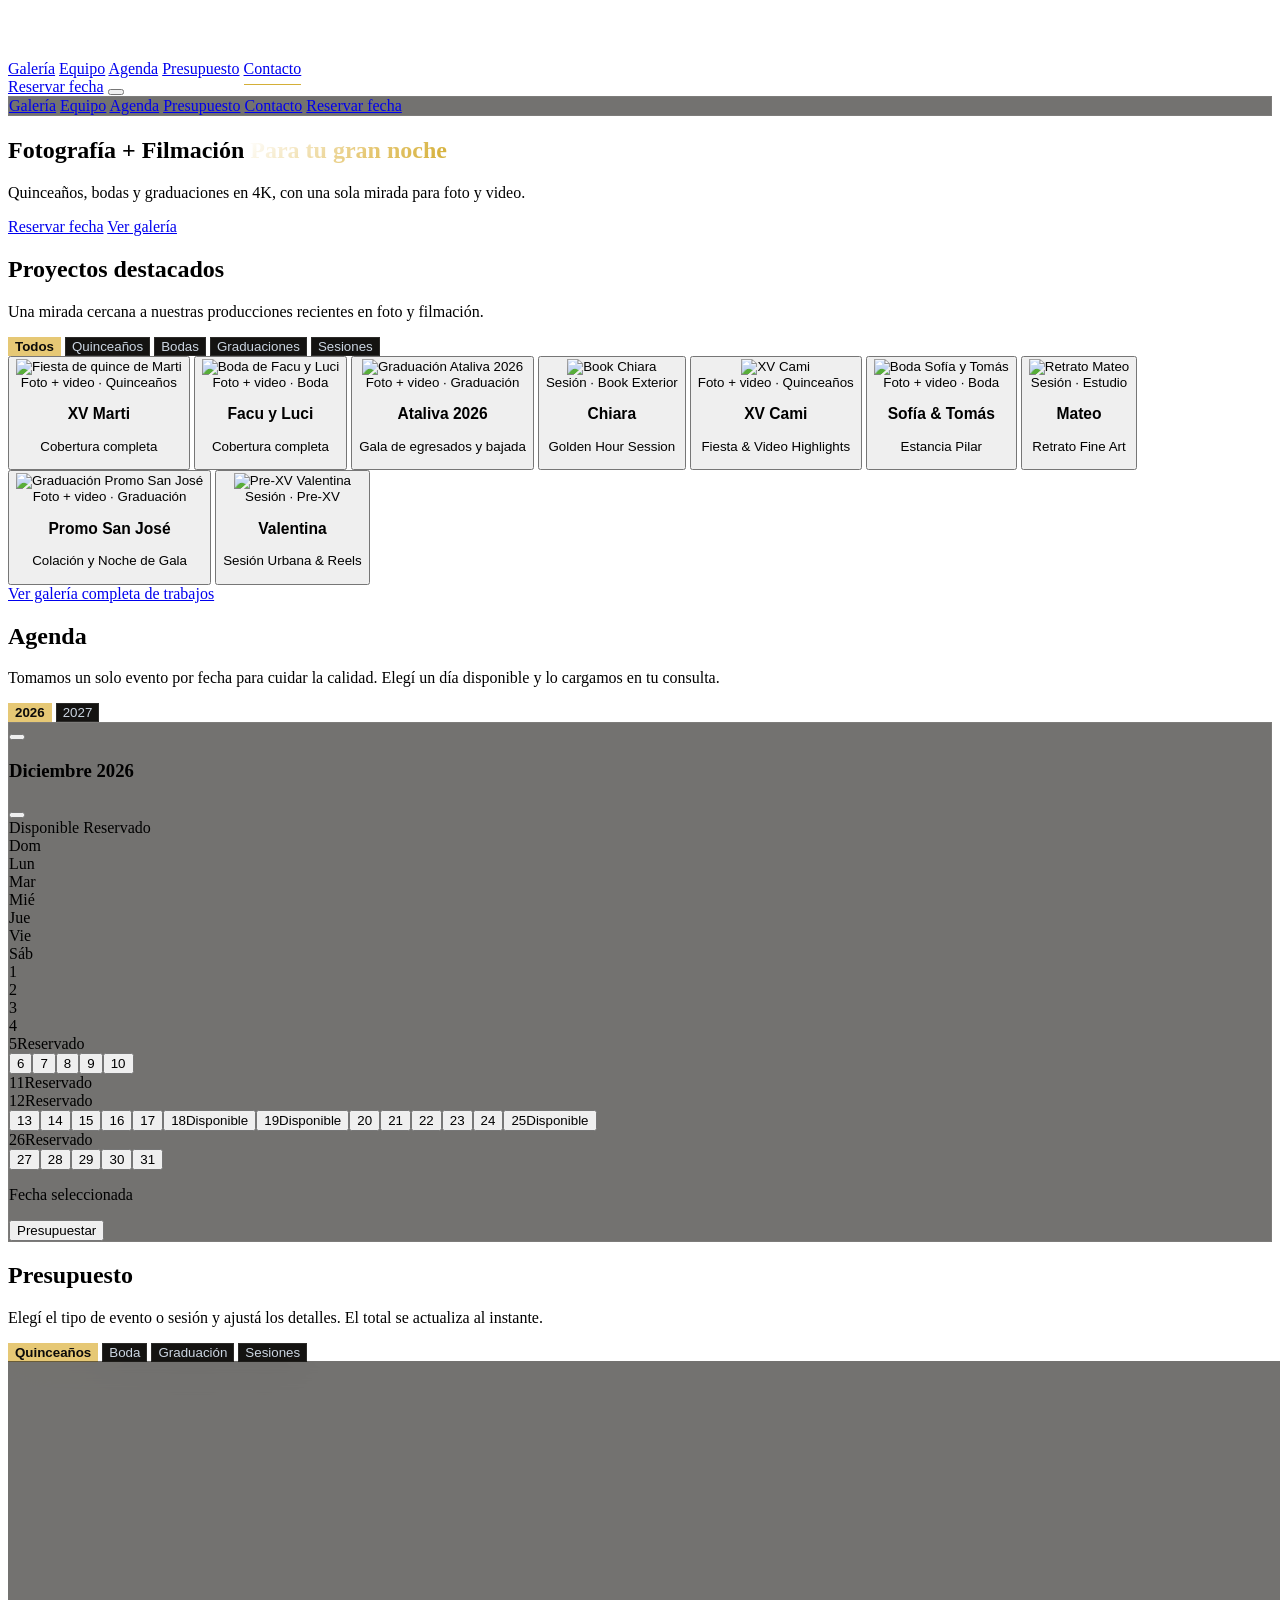
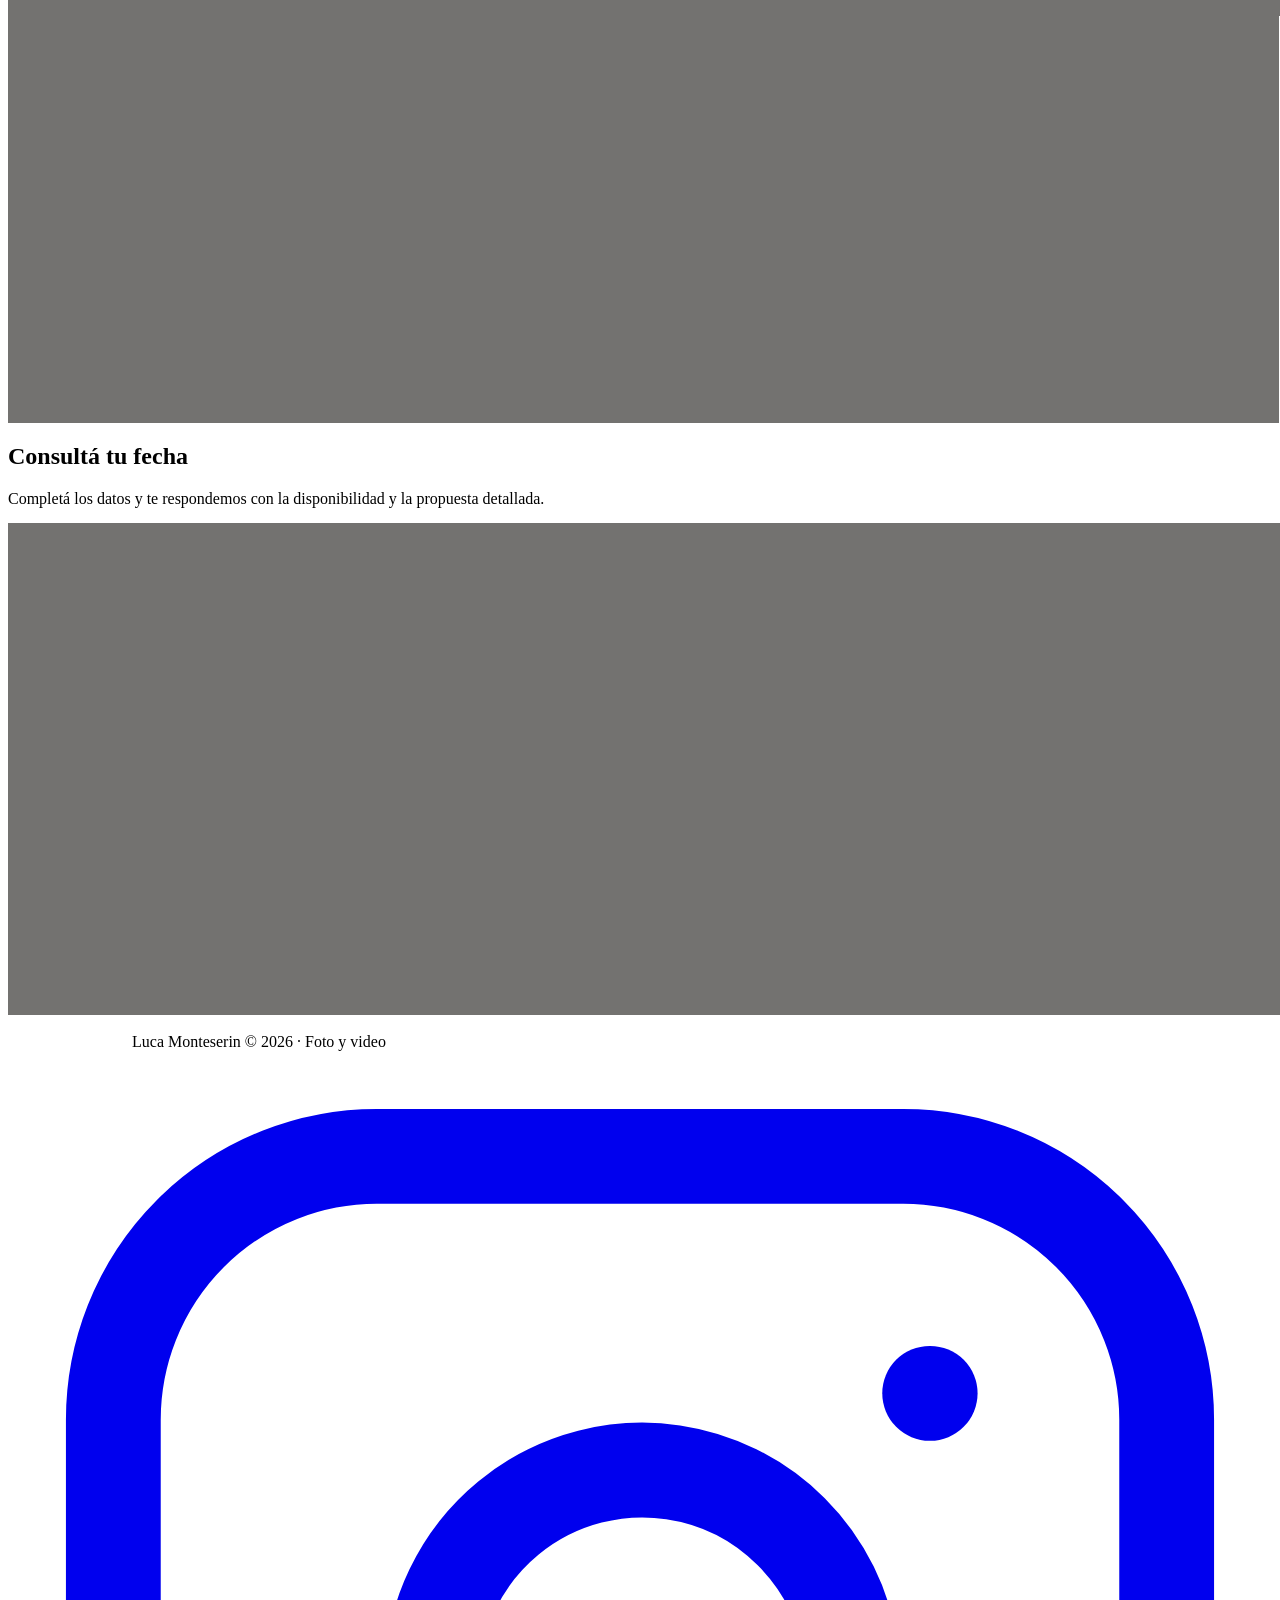
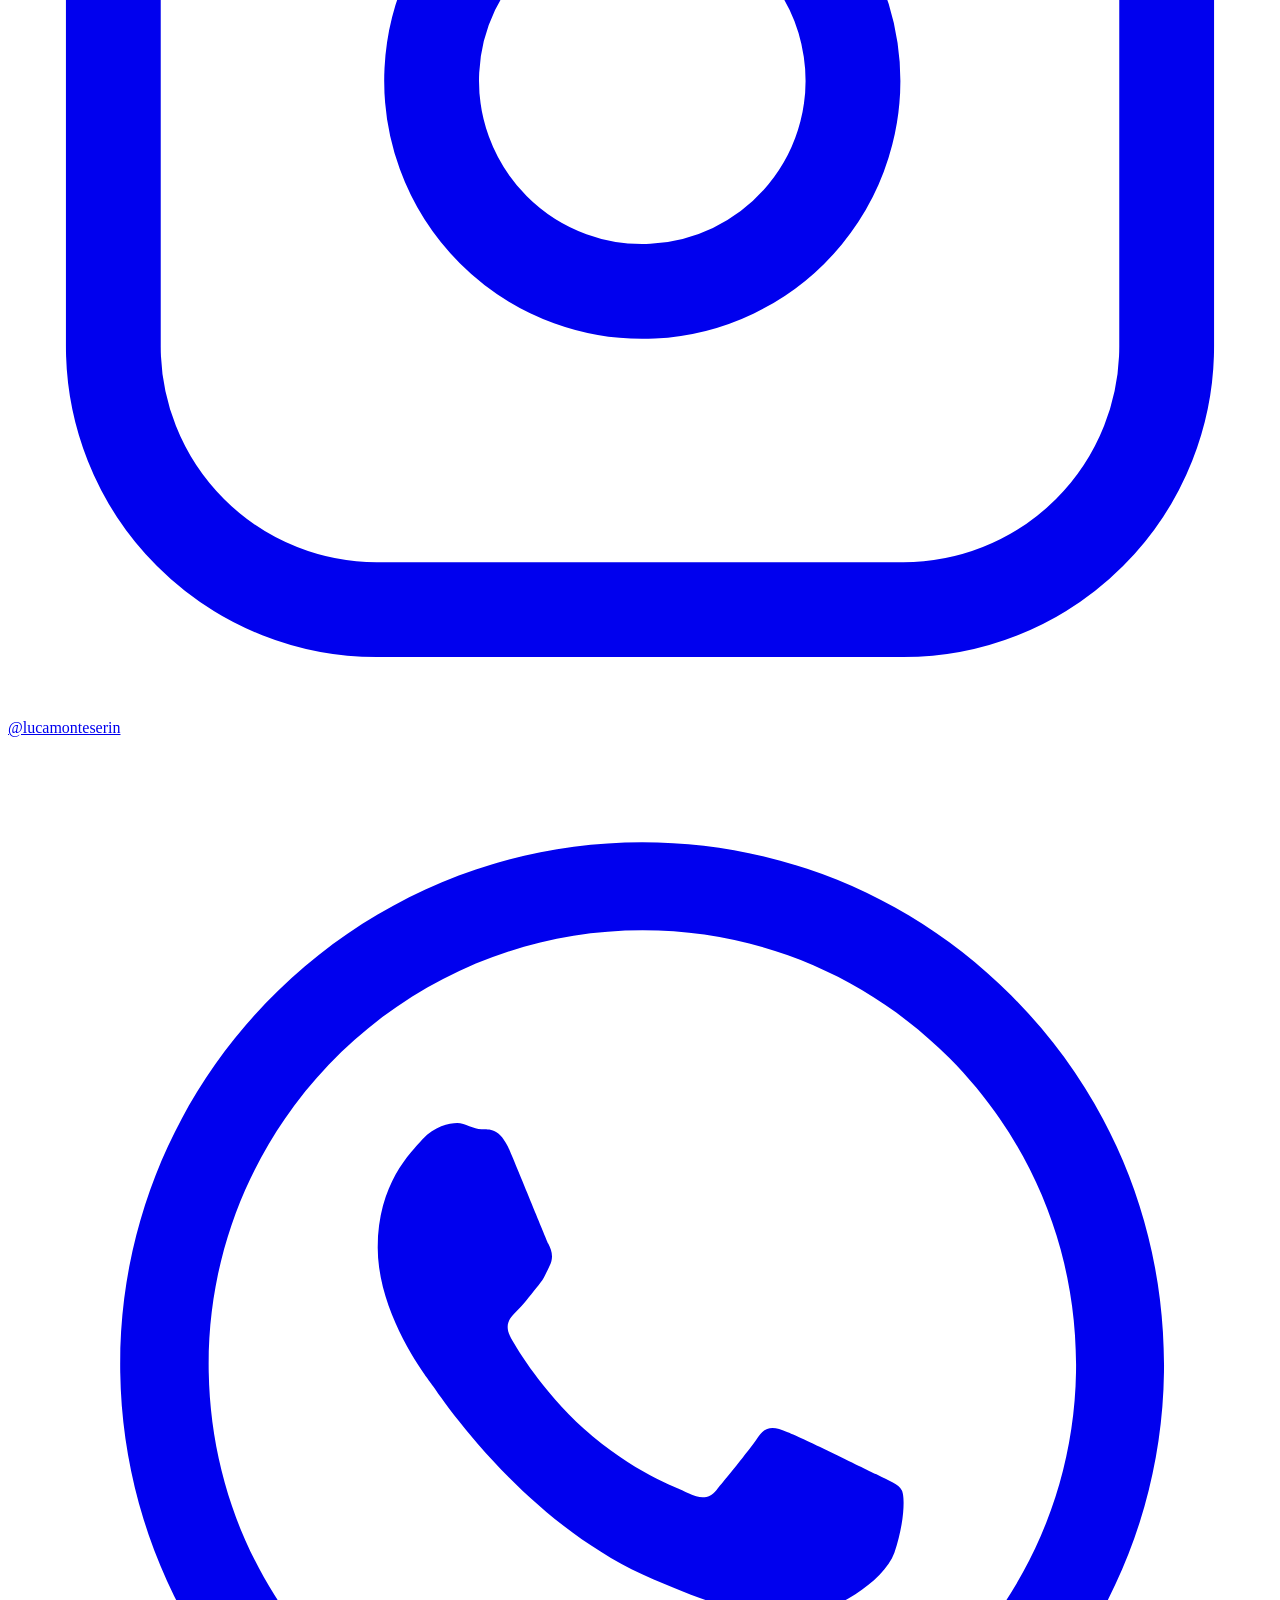
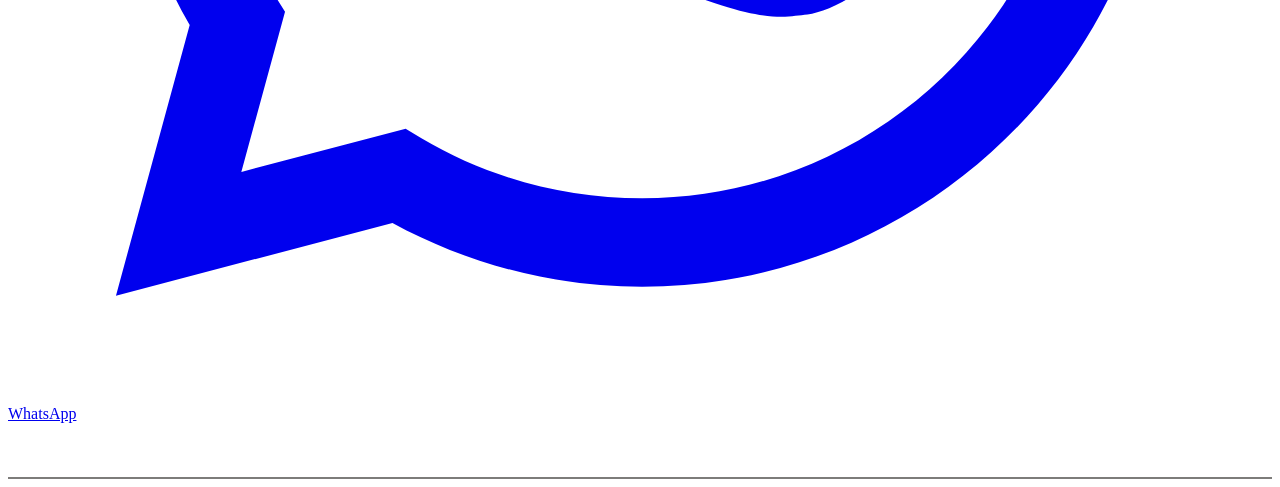
==== commit 50d1e05d: "Update index.html" ====
--- a/index.html
+++ b/index.html
@@ -3,11 +3,11 @@
 <head>
   <meta charset="UTF-8">
   <meta name="viewport" content="width=device-width, initial-scale=1.0">
-  <title>Luca Monteserin · Fotografía + Filmación</title>
+  <title>Luca Monteserin · PH + VIDEO</title>
   
   <meta property="og:type" content="website">
   <meta property="og:url" content="Luca Monteserin ©">
-  <meta property="og:title" content="Luca Monteserin · Fotografía + Filmación">
+  <meta property="og:title" content="Luca Monteserin · PH + VIDEO">
   <meta property="og:description" content="Fotografía y video 4K para quinceaños, bodas y graduaciones.">
   <meta property="og:image" content="https://lucamonteserin.netlify.app/DSC_8284.png">
     
@@ -73,7 +73,7 @@
     <a href="#hero" aria-label="Luca Monteserin, inicio"><img src="15.png" alt="Luca Monteserin" width="160" height="48" class="h-10 sm:h-12 w-auto contrast-125"></a>
     <nav class="hidden lg:flex items-center gap-8 text-xs tracking-widest text-slate-200 font-medium" aria-label="Principal">
       <a class="nav-link" href="galeria.html">Galería</a>
-      <a class="nav-link" href="metodo.html">Equipo</a>
+      <a class="nav-link" href="equipo.html">Equipo</a>
       <a class="nav-link" href="#agenda">Agenda</a>
       <a class="nav-link" href="#presupuesto">Presupuesto</a>
       <a class="nav-link" href="#contacto">Contacto</a>
@@ -85,7 +85,7 @@
   </div>
   <div id="mobile-menu" class="hidden lg:hidden glass-panel px-6 py-6 space-y-4 text-sm font-medium tracking-widest">
     <a href="galeria.html" class="block">Galería</a>
-    <a href="metodo.html" class="block">Equipo</a>
+    <a href="equipo.html" class="block">Equipo</a>
     <a href="#agenda" class="block">Agenda</a>
     <a href="#presupuesto" class="block">Presupuesto</a>
     <a href="#contacto" class="block">Contacto</a>
@@ -537,4 +537,4 @@
 renderCal();applyFmt();lucide.createIcons();
 </script>
 </body>
-</html>+</html>
